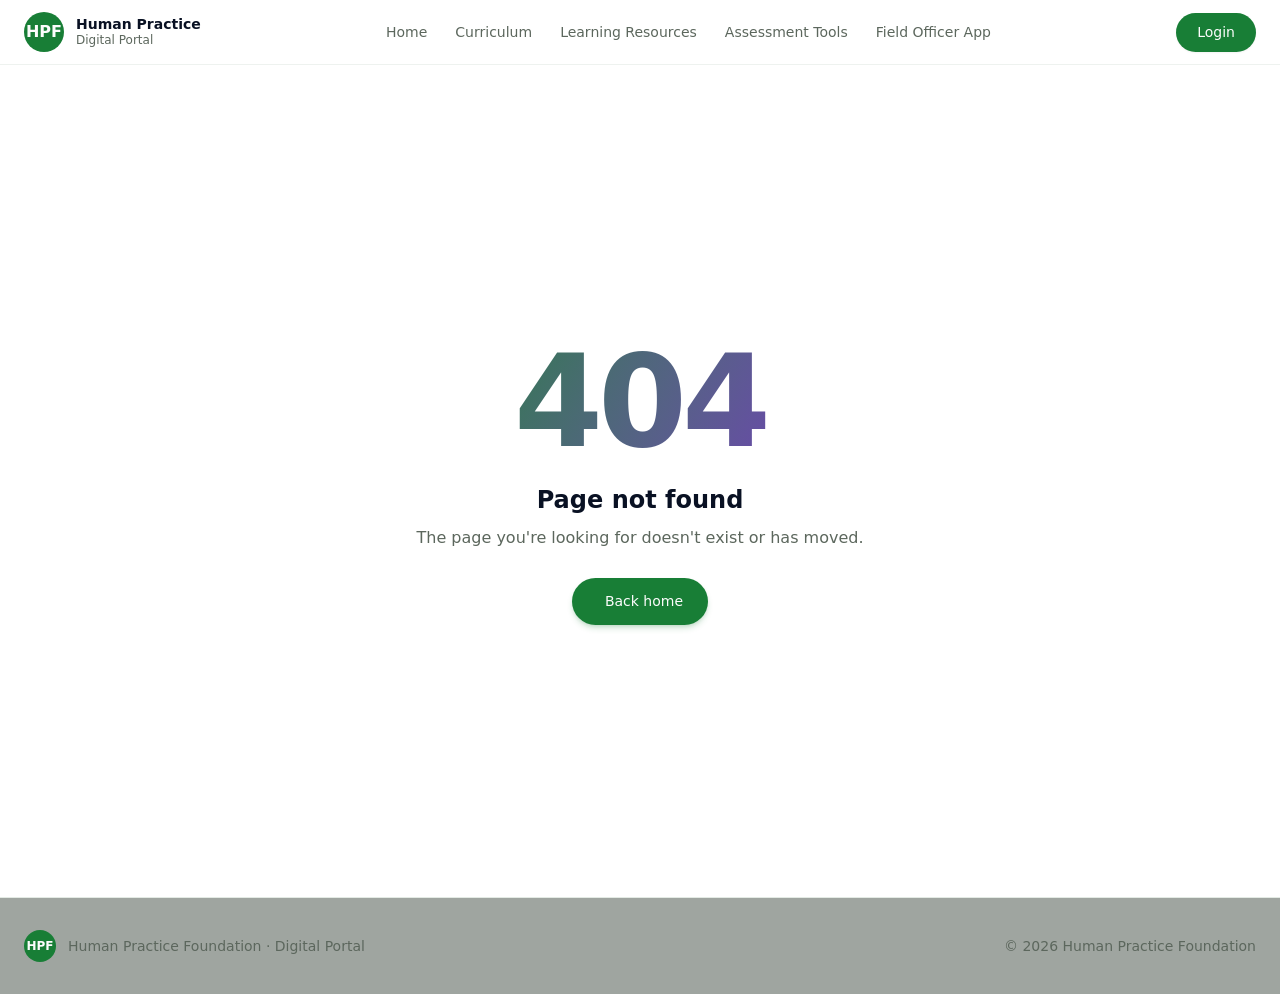
==== index.html @ f4e627dc "Rebuild HPF Digital Portal to exactly match the original Lovable app Align the zero-dependency vanil" ====
<!DOCTYPE html>
<html lang="en">
  <head>
    <meta charset="UTF-8" />
    <meta name="viewport" content="width=device-width, initial-scale=1.0" />
    <meta
      name="description"
      content="Empowering teachers, learners, and schools through digital learning, assessments, and practical education resources."
    />
    <meta name="author" content="Human Practice Foundation" />
    <title>Human Practice Foundation — Digital Portal</title>
    <link rel="stylesheet" href="/styles.css" />
    <link rel="icon" href="/favicon.ico" type="image/x-icon" />
  </head>
  <body>
    <div id="app"></div>
    <script type="module" src="/app.js"></script>
  </body>
</html>
---- styles.css ----
/* ============================================================
   Human Practice Foundation — Digital Portal
   Design system (tokens extracted from the original build)
   ============================================================ */

:root {
  --background: oklch(100% 0 0);
  --foreground: oklch(18% 0.04 265);
  --primary: oklch(52% 0.14 148);
  --primary-hover: oklch(52% 0.14 148 / 0.9);
  --primary-foreground: oklch(99% 0 0);
  --secondary: oklch(22% 0.03 150);
  --secondary-foreground: oklch(98% 0 0);
  --accent: oklch(96% 0.02 150);
  --accent-foreground: oklch(22% 0.05 150);
  --muted: oklch(97% 0.01 150);
  --muted-foreground: oklch(50% 0.02 150);
  --border: oklch(93% 0.01 150);
  --input: oklch(93% 0.01 150);
  --card: oklch(100% 0 0);
  --card-foreground: oklch(18% 0.04 265);
  --ring: oklch(52% 0.14 148);
  --radius: 1rem;

  --success: oklch(68% 0.17 155);
  --destructive: oklch(62% 0.24 27);

  --shadow-sm: 0 1px 2px oklch(20% 0.04 150 / 0.06);
  --shadow-md: 0 6px 24px oklch(20% 0.04 150 / 0.08);
  --shadow-lg: 0 24px 60px oklch(20% 0.04 150 / 0.12);

  --font-sans: ui-sans-serif, system-ui, sans-serif, "Apple Color Emoji",
    "Segoe UI Emoji", "Segoe UI Symbol", "Noto Color Emoji";
}

/* ------------------------------------------------------------------ reset */
*,
*::before,
*::after {
  box-sizing: border-box;
  margin: 0;
  padding: 0;
}

html {
  scroll-behavior: smooth;
  -webkit-text-size-adjust: 100%;
}

body {
  font-family: var(--font-sans);
  background: var(--background);
  color: var(--foreground);
  line-height: 1.5;
  -webkit-font-smoothing: antialiased;
  text-rendering: optimizeLegibility;
  min-height: 100vh;
}

a {
  color: inherit;
  text-decoration: none;
}

button {
  font-family: inherit;
  cursor: pointer;
}

img {
  max-width: 100%;
  display: block;
}

::selection {
  background: oklch(55% 0.22 264 / 0.2);
}

/* ------------------------------------------------------------------ layout */
.container {
  width: 100%;
  max-width: 1280px;
  margin-inline: auto;
  padding-inline: 1.5rem;
}

.section {
  padding-block: 5rem;
}

/* plain uppercase kicker (About HPF, Our impact so far, Get in touch, inner pages) */
.eyebrow {
  display: inline-block;
  font-size: 0.75rem;
  font-weight: 600;
  letter-spacing: 0.1em;
  text-transform: uppercase;
  color: var(--primary);
}

/* pill kicker used only in the hero (Education Portal) */
.eyebrow-dark {
  display: inline-flex;
  align-items: center;
  gap: 0.5rem;
  font-size: 0.75rem;
  font-weight: 600;
  letter-spacing: 0.05em;
  text-transform: uppercase;
  background: var(--secondary);
  color: var(--secondary-foreground);
  padding: 0.375rem 1rem;
  border-radius: 999px;
}

.section-head {
  margin-bottom: 3rem;
  text-align: center;
}

.section-head h2 {
  font-size: clamp(1.875rem, 3.5vw, 2.25rem);
  line-height: 1.2;
  letter-spacing: -0.01em;
  font-weight: 700;
}

.section-head .eyebrow + h2 {
  margin-top: 0.75rem;
}

.section-head p {
  color: var(--muted-foreground);
  margin-top: 0.75rem;
}

/* ------------------------------------------------------------------ buttons */
.btn {
  display: inline-flex;
  align-items: center;
  justify-content: center;
  gap: 0.5rem;
  font-weight: 500;
  font-size: 0.875rem;
  padding: 0.5rem 1.25rem;
  border-radius: 999px;
  border: 1px solid transparent;
  transition: transform 0.15s ease, background 0.15s ease, box-shadow 0.15s ease,
    border-color 0.15s ease, opacity 0.15s ease;
  white-space: nowrap;
}

.btn-primary {
  background: var(--primary);
  color: var(--primary-foreground);
  box-shadow: 0 1px 2px 0 oklch(0% 0 0 / 0.05);
}

.btn-primary:hover {
  opacity: 0.9;
}

.btn-outline {
  background: var(--background);
  color: var(--primary);
  border-color: oklch(52% 0.14 148 / 0.3);
}

.btn-outline:hover {
  background: var(--secondary);
}

.btn-ghost {
  background: transparent;
  color: var(--muted-foreground);
  padding: 0.5rem 0.75rem;
}

.btn-ghost:hover {
  color: var(--foreground);
  background: var(--muted);
}

.btn-block {
  width: 100%;
}

.btn-lg {
  padding: 0.75rem 1.5rem;
  font-size: 0.875rem;
}

.btn-lg.btn-primary {
  box-shadow: 0 4px 6px -1px oklch(52% 0.14 148 / 0.2),
    0 2px 4px -2px oklch(52% 0.14 148 / 0.2);
}

.btn-lg.btn-primary:hover {
  opacity: 1;
  transform: translateY(-2px);
}

/* form buttons (auth, field reports, dashboards) follow the shadcn button */
form .btn,
.panel .btn {
  border-radius: 0.5rem;
  padding: 0.5rem 1rem;
}

/* ------------------------------------------------------------------ header */
.site-header {
  position: sticky;
  top: 0;
  z-index: 40;
  background: oklch(100% 0 0 / 0.85);
  backdrop-filter: blur(8px);
  border-bottom: 1px solid oklch(93% 0.01 150 / 0.6);
}

.site-header .container {
  display: flex;
  align-items: center;
  justify-content: space-between;
  height: 64px;
}

.brand {
  display: flex;
  align-items: center;
  gap: 0.75rem;
}

.brand-mark {
  display: grid;
  place-items: center;
  width: 40px;
  height: 40px;
  border-radius: 20px;
  background: var(--primary);
  color: var(--primary-foreground);
  font-weight: 700;
}

.brand-text {
  display: flex;
  flex-direction: column;
  line-height: 1.25;
}

.brand-text strong {
  font-size: 0.875rem;
  font-weight: 600;
}

.brand-text span {
  font-size: 0.75rem;
  color: var(--muted-foreground);
}

.main-nav {
  display: flex;
  align-items: center;
  gap: 1.75rem;
}

.main-nav a {
  font-size: 0.875rem;
  color: var(--muted-foreground);
  transition: color 0.15s ease;
}

.main-nav a:hover {
  color: var(--foreground);
}

.main-nav a.active {
  color: var(--foreground);
  font-weight: 500;
}

.header-actions {
  display: flex;
  align-items: center;
  gap: 0.6rem;
}

.nav-toggle {
  display: none;
  background: transparent;
  border: 1px solid var(--border);
  border-radius: 0.6rem;
  width: 42px;
  height: 42px;
  align-items: center;
  justify-content: center;
}

.user-chip {
  display: inline-flex;
  align-items: center;
  gap: 0.5rem;
  padding: 0.4rem 0.4rem 0.4rem 0.75rem;
  border: 1px solid var(--border);
  border-radius: 999px;
  font-size: 0.85rem;
  font-weight: 500;
}

.user-chip .avatar {
  width: 30px;
  height: 30px;
  border-radius: 999px;
  display: grid;
  place-items: center;
  background: var(--primary);
  color: var(--primary-foreground);
  font-size: 0.8rem;
  font-weight: 700;
}

/* ------------------------------------------------------------------ hero */
.hero {
  position: relative;
  overflow: hidden;
}

.hero-grid {
  display: grid;
  grid-template-columns: 1fr 1fr;
  gap: 3.5rem;
  align-items: center;
  padding-block: 6rem;
}

.eyebrow-dark .dot {
  width: 6px;
  height: 6px;
  border-radius: 999px;
  background: var(--primary);
}

.hero-quote-sm {
  margin-top: 1.5rem;
  color: var(--primary);
  font-style: italic;
}

.hero-quote-sm em {
  font-style: italic;
}

.hero-quote-sm strong {
  font-weight: 600;
  font-style: normal;
  color: var(--foreground);
}

.hero-title {
  font-size: clamp(3rem, 5vw, 3.75rem);
  line-height: 1.05;
  letter-spacing: -0.025em;
  font-weight: 700;
  margin-top: 1rem;
}

.hero-title .accent {
  color: var(--primary);
}

.hero p.lede {
  color: var(--muted-foreground);
  font-size: 1.125rem;
  max-width: 32rem;
  margin-top: 1.5rem;
}

.hero-actions {
  display: flex;
  flex-wrap: wrap;
  gap: 0.75rem;
  margin-top: 2rem;
}

.hero-media {
  position: relative;
}

.hero-media .hero-frame {
  overflow: hidden;
  border-radius: 28px;
  box-shadow: 0 20px 25px -5px oklch(52% 0.14 148 / 0.1),
    0 8px 10px -6px oklch(52% 0.14 148 / 0.1);
}

.hero-media img {
  width: 100%;
  height: 100%;
  object-fit: cover;
}

.hero-float {
  position: absolute;
  bottom: -1.5rem;
  left: -1.5rem;
  display: flex;
  align-items: center;
  gap: 0.75rem;
  border-radius: 24px;
  background: var(--card);
  padding: 1rem 1.25rem;
  box-shadow: 0 0 0 1px var(--border),
    0 10px 15px -3px oklch(0% 0 0 / 0.1), 0 4px 6px -4px oklch(0% 0 0 / 0.1);
}

.hero-float .hf-icon {
  display: grid;
  place-items: center;
  width: 40px;
  height: 40px;
  border-radius: 20px;
  background: var(--secondary);
  color: var(--primary);
}

.hero-float .hf-icon svg {
  width: 20px;
  height: 20px;
}

.hero-float .hf-label {
  font-size: 0.75rem;
  line-height: 1rem;
  color: var(--muted-foreground);
}

.hero-float .hf-value {
  font-size: 0.875rem;
  line-height: 1.25rem;
  font-weight: 600;
}

.hero-stats {
  display: grid;
  grid-template-columns: repeat(3, 1fr);
  gap: 1.5rem;
  margin-top: 2.5rem;
  max-width: 28rem;
  border-top: 1px solid var(--border);
  padding-top: 1.5rem;
}

.hero-stat .label {
  font-size: 0.75rem;
  line-height: 1rem;
  color: var(--muted-foreground);
}

.hero-stat .num {
  font-size: 1.5rem;
  line-height: 2rem;
  font-weight: 700;
  margin-top: 0.25rem;
  color: var(--foreground);
}

/* ------------------------------------------------------------------ cards grid */
.card-grid {
  display: grid;
  grid-template-columns: repeat(4, 1fr);
  gap: 1.5rem;
}

.card-grid.cols-3 {
  grid-template-columns: repeat(3, 1fr);
}

.card-grid.cols-4 {
  gap: 1.25rem;
}

.portal-card {
  position: relative;
  display: flex;
  flex-direction: column;
  background: var(--card);
  color: var(--card-foreground);
  box-shadow: 0 0 0 1px var(--border);
  border-radius: 24px;
  padding: 1.5rem;
  transition: all 0.18s ease;
}

.portal-card:hover {
  transform: translateY(-4px);
  box-shadow: 0 0 0 1px oklch(52% 0.14 148 / 0.4);
}

.card-icon {
  width: 44px;
  height: 44px;
  border-radius: 20px;
  display: grid;
  place-items: center;
  background: var(--secondary);
  color: var(--primary);
}

.card-icon svg {
  width: 20px;
  height: 20px;
}

.portal-card h3 {
  font-size: 1.125rem;
  line-height: 1.75rem;
  font-weight: 600;
  margin-top: 1.25rem;
}

.portal-card p {
  color: var(--muted-foreground);
  font-size: 0.875rem;
  line-height: 1.25rem;
  margin-top: 0.5rem;
  flex: 1;
}

.card-link {
  display: inline-flex;
  align-items: center;
  gap: 0.25rem;
  margin-top: 1.5rem;
  font-weight: 500;
  font-size: 0.875rem;
  line-height: 1.25rem;
}

.card-link svg {
  width: 16px;
  height: 16px;
  transition: transform 0.15s ease;
}

.portal-card:hover .card-link svg {
  transform: translateX(2px);
}

/* resource-grid cards (inner pages): primary-coloured CTA, tighter spacing */
.portal-card .card-link.plain {
  color: var(--primary);
  margin-top: 1.25rem;
  cursor: default;
}

/* filled variant — Field Officer Application card */
.portal-card.primary {
  background: var(--primary);
  color: var(--primary-foreground);
  box-shadow: 0 0 0 1px var(--primary),
    0 10px 15px -3px oklch(52% 0.14 148 / 0.2),
    0 4px 6px -4px oklch(52% 0.14 148 / 0.2);
}

.portal-card.primary:hover {
  box-shadow: 0 0 0 1px var(--primary),
    0 10px 15px -3px oklch(52% 0.14 148 / 0.2),
    0 4px 6px -4px oklch(52% 0.14 148 / 0.2);
}

.portal-card.primary .card-icon {
  background: oklch(99% 0 0 / 0.15);
  color: var(--primary-foreground);
}

.portal-card.primary p {
  color: oklch(99% 0 0 / 0.85);
}

/* ------------------------------------------------------------------ about */
.about-grid {
  display: grid;
  grid-template-columns: 1fr 1.4fr;
  gap: 2.5rem;
  align-items: center;
}

.about-copy h2 {
  font-size: clamp(1.875rem, 3.5vw, 2.25rem);
  letter-spacing: -0.01em;
  line-height: 1.2;
  margin-top: 1rem;
  font-weight: 700;
}

.about-grid > p {
  color: var(--muted-foreground);
  font-size: 1.125rem;
}

/* ------------------------------------------------------------------ impact (home) */
.impact-grid {
  display: grid;
  grid-template-columns: repeat(4, 1fr);
  gap: 1.5rem;
}

.impact-card {
  background: var(--card);
  border-radius: 24px;
  box-shadow: 0 0 0 1px var(--border);
  padding: 1.5rem;
  transition: all 0.18s ease;
}

.impact-card:hover {
  transform: translateY(-4px);
  box-shadow: 0 0 0 1px oklch(52% 0.14 148 / 0.4),
    0 10px 15px -3px oklch(0% 0 0 / 0.1), 0 4px 6px -4px oklch(0% 0 0 / 0.1);
}

.impact-card .ic-icon {
  display: grid;
  place-items: center;
  width: 48px;
  height: 48px;
  border-radius: 20px;
  background: var(--secondary);
  color: var(--primary);
  transition: transform 0.18s ease;
}

.impact-card:hover .ic-icon {
  transform: scale(1.1);
}

.impact-card .ic-icon svg {
  width: 24px;
  height: 24px;
}

.impact-card .num {
  font-size: 2.25rem;
  line-height: 2.5rem;
  font-weight: 700;
  font-variant-numeric: tabular-nums;
  margin-top: 1.25rem;
  color: var(--foreground);
}

.impact-card .num .suffix {
  color: var(--primary);
}

.impact-card .label {
  color: var(--muted-foreground);
  font-size: 0.875rem;
  line-height: 1.25rem;
  margin-top: 0.25rem;
}

/* ------------------------------------------------------------------ impact band (assessment page) */
.impact-band {
  position: relative;
  overflow: hidden;
  background: var(--primary);
  color: var(--primary-foreground);
}

.impact-band .container {
  padding-block: 5rem;
}

.impact-band h2 {
  font-size: clamp(1.875rem, 3.5vw, 2.25rem);
  font-weight: 700;
}

.impact-band .band-sub {
  margin-top: 0.75rem;
  color: oklch(99% 0 0 / 0.8);
}

.band-grid {
  display: grid;
  grid-template-columns: repeat(4, 1fr);
  gap: 2rem;
  margin-top: 3rem;
}

.band-stat {
  border-top: 1px solid oklch(99% 0 0 / 0.2);
  padding-top: 1.5rem;
}

.band-stat .num {
  font-size: clamp(2.25rem, 4vw, 3rem);
  font-weight: 700;
}

.band-stat .label {
  margin-top: 0.5rem;
  font-size: 0.875rem;
  color: oklch(99% 0 0 / 0.8);
}

/* ------------------------------------------------------------------ contact */
.contact {
  background: oklch(22% 0.03 150 / 0.3);
  border-top: 1px solid var(--border);
}

.contact .container {
  padding-block: 4rem;
}

.contact-grid {
  display: grid;
  grid-template-columns: 1fr 1fr;
  gap: 2.5rem;
}

.contact h2 {
  font-size: clamp(1.6rem, 3.5vw, 1.875rem);
  letter-spacing: -0.01em;
  margin-top: 0.75rem;
  font-weight: 700;
}

.contact p {
  color: var(--muted-foreground);
  margin-top: 0.75rem;
  max-width: 28rem;
}

.contact-list {
  display: flex;
  flex-direction: column;
  justify-content: center;
  gap: 1rem;
}

.contact-item {
  display: inline-flex;
  align-items: center;
  gap: 0.75rem;
  font-size: 1rem;
  font-weight: 500;
  color: var(--foreground);
  transition: color 0.15s ease;
}

.contact-item:hover {
  color: var(--primary);
}

.contact-item .ci-icon {
  width: 40px;
  height: 40px;
  border-radius: 20px;
  display: grid;
  place-items: center;
  background: var(--card);
  box-shadow: 0 0 0 1px var(--border);
  flex: none;
}

.contact-item:hover .ci-icon {
  box-shadow: 0 0 0 1px oklch(52% 0.14 148 / 0.4);
}

.contact-item .ci-icon svg {
  width: 20px;
  height: 20px;
  color: var(--primary);
}

.contact-socials {
  display: flex;
  align-items: center;
  gap: 0.75rem;
  margin-top: 0.5rem;
}

.contact-socials a {
  display: grid;
  place-items: center;
  width: 44px;
  height: 44px;
  border-radius: 20px;
  background: var(--card);
  color: var(--primary);
  box-shadow: 0 0 0 1px var(--border);
  transition: all 0.15s ease;
}

.contact-socials a:hover {
  transform: translateY(-2px);
  background: var(--primary);
  color: var(--primary-foreground);
  box-shadow: 0 0 0 1px oklch(52% 0.14 148 / 0.5);
}

.contact-socials svg {
  width: 20px;
  height: 20px;
}

/* ------------------------------------------------------------------ footer */
.site-footer {
  background: oklch(22% 0.03 150 / 0.4);
  border-top: 1px solid var(--border);
}

.site-footer .container {
  display: flex;
  align-items: center;
  justify-content: space-between;
  flex-wrap: wrap;
  gap: 1rem;
  padding-block: 2rem;
  font-size: 0.875rem;
  color: var(--muted-foreground);
}

.footer-brand {
  display: flex;
  align-items: center;
  gap: 0.75rem;
}

.footer-mark {
  display: grid;
  place-items: center;
  width: 32px;
  height: 32px;
  border-radius: 16px;
  background: var(--primary);
  color: var(--primary-foreground);
  font-size: 0.75rem;
  font-weight: 700;
}

.footer-meta {
  font-size: 0.875rem;
  color: var(--muted-foreground);
}

/* ------------------------------------------------------------------ inner pages */
.inner-page {
  padding-block: 6rem;
}

.inner-page h1 {
  font-size: clamp(2.25rem, 4.2vw, 3rem);
  letter-spacing: -0.02em;
  line-height: 1.1;
  margin-top: 1rem;
  font-weight: 700;
}

.inner-page > p {
  color: var(--muted-foreground);
  font-size: 1.125rem;
  max-width: 42rem;
  margin-top: 1rem;
}

.inner-grid {
  margin-top: 3rem;
}

.band-head {
  max-width: 42rem;
}

.band-back {
  padding-block: 3.5rem;
}

.band-back .back-link {
  margin-top: 0;
}

.back-link {
  display: inline-block;
  font-weight: 500;
  font-size: 0.875rem;
  color: var(--primary);
  margin-top: 3.5rem;
}

.back-link:hover {
  text-decoration: underline;
}

/* ------------------------------------------------------------------ auth */
.auth-header {
  border-bottom: 1px solid oklch(93% 0.01 150 / 0.6);
}

.auth-header .container {
  display: flex;
  align-items: center;
  justify-content: space-between;
  height: 64px;
}

.auth-header .brand-text-solo {
  font-size: 0.875rem;
  font-weight: 600;
}

.auth-main {
  width: 100%;
  max-width: 28rem;
  margin-inline: auto;
  padding: 3.5rem 1.5rem;
  display: flex;
  flex-direction: column;
}

.auth-main h1 {
  font-size: 1.5rem;
  font-weight: 700;
}

.auth-main > p {
  color: var(--muted-foreground);
  margin-top: 0.5rem;
  font-size: 0.875rem;
}

.tabs {
  display: grid;
  grid-template-columns: 1fr 1fr;
  align-items: center;
  height: 2.25rem;
  background: var(--muted);
  color: var(--muted-foreground);
  border-radius: 16px;
  padding: 0.25rem;
  margin-top: 2rem;
  margin-bottom: 1.5rem;
}

.tab {
  display: inline-flex;
  align-items: center;
  justify-content: center;
  white-space: nowrap;
  border: none;
  background: transparent;
  padding: 0.25rem 0.75rem;
  border-radius: 12px;
  font-weight: 500;
  font-size: 0.875rem;
  color: var(--muted-foreground);
  transition: all 0.15s ease;
}

.tab.active {
  background: var(--background);
  color: var(--foreground);
  box-shadow: 0 1px 3px 0 oklch(0% 0 0 / 0.1), 0 1px 2px -1px oklch(0% 0 0 / 0.1);
}

/* ------------------------------------------------------------------ forms */
.field {
  margin-bottom: 1rem;
}

.field label {
  display: block;
  font-size: 0.875rem;
  font-weight: 500;
  line-height: 1;
  margin-bottom: 0;
}

.field .hint {
  font-size: 0.75rem;
  color: var(--muted-foreground);
  margin-top: 0.25rem;
}

.input,
.select,
textarea.input {
  width: 100%;
  font-family: inherit;
  font-size: 0.875rem;
  color: var(--foreground);
  background: transparent;
  border: 1px solid var(--input);
  border-radius: 0.375rem;
  height: 2.25rem;
  padding: 0.25rem 0.75rem;
  box-shadow: 0 1px 2px 0 oklch(0% 0 0 / 0.05);
  transition: border-color 0.15s ease, box-shadow 0.15s ease;
}

textarea.input {
  height: auto;
  min-height: 96px;
  resize: vertical;
  padding-block: 0.5rem;
}

.input:focus,
.select:focus,
textarea.input:focus {
  outline: none;
  box-shadow: 0 0 0 1px var(--ring);
}

.select {
  appearance: none;
  background-image: url("data:image/svg+xml,%3Csvg xmlns='http://www.w3.org/2000/svg' width='16' height='16' viewBox='0 0 24 24' fill='none' stroke='%236b7280' stroke-width='2'%3E%3Cpath d='m6 9 6 6 6-6'/%3E%3C/svg%3E");
  background-repeat: no-repeat;
  background-position: right 0.85rem center;
  padding-right: 2.25rem;
}

.form-row {
  display: grid;
  grid-template-columns: 1fr 1fr;
  gap: 1rem;
}

.auth-foot {
  margin-top: 1rem;
}

.link-btn {
  display: block;
  width: 100%;
  text-align: center;
  background: none;
  border: none;
  color: var(--primary);
  font-weight: 400;
  font-size: 0.875rem;
  padding: 0;
  text-underline-offset: 4px;
}

.link-btn:hover {
  text-decoration: underline;
}

/* ------------------------------------------------------------------ dashboard / field officer */
.dash {
  padding-block: clamp(2rem, 5vw, 3.5rem);
}

.dash-head {
  display: flex;
  align-items: flex-start;
  justify-content: space-between;
  gap: 1.5rem;
  flex-wrap: wrap;
  margin-bottom: 2rem;
}

.dash-head h1 {
  font-size: clamp(1.6rem, 4vw, 2.2rem);
  letter-spacing: -0.02em;
  font-weight: 700;
}

.dash-head p {
  color: var(--muted-foreground);
  margin-top: 0.4rem;
}

.stat-row {
  display: grid;
  grid-template-columns: repeat(4, 1fr);
  gap: 1rem;
  margin-bottom: 2rem;
}

.stat-tile {
  border: 1px solid var(--border);
  border-radius: var(--radius);
  padding: 1.25rem 1.4rem;
  background: var(--card);
}

.stat-tile .st-label {
  font-size: 0.82rem;
  color: var(--muted-foreground);
  display: flex;
  align-items: center;
  gap: 0.4rem;
}

.stat-tile .st-num {
  font-size: 1.8rem;
  font-weight: 800;
  letter-spacing: -0.02em;
  margin-top: 0.35rem;
}

.dash-grid {
  display: grid;
  grid-template-columns: 1.15fr 0.85fr;
  gap: 1.5rem;
  align-items: start;
}

.panel {
  border: 1px solid var(--border);
  border-radius: var(--radius);
  background: var(--card);
  padding: 1.6rem;
}

.panel h2 {
  font-size: 1.15rem;
  font-weight: 700;
}

.panel .panel-sub {
  color: var(--muted-foreground);
  font-size: 0.92rem;
  margin-top: 0.25rem;
  margin-bottom: 1.4rem;
}

/* submissions list */
.submission {
  display: flex;
  align-items: flex-start;
  gap: 0.9rem;
  padding: 0.95rem 0;
  border-bottom: 1px solid var(--border);
}

.submission:last-child {
  border-bottom: none;
}

.submission .s-icon {
  width: 38px;
  height: 38px;
  border-radius: 0.6rem;
  background: var(--accent);
  color: var(--primary);
  display: grid;
  place-items: center;
  flex: none;
}

.submission .s-icon svg {
  width: 18px;
  height: 18px;
}

.submission .s-title {
  font-weight: 600;
  font-size: 0.95rem;
}

.submission .s-meta {
  font-size: 0.82rem;
  color: var(--muted-foreground);
  margin-top: 0.15rem;
}

.pill {
  font-size: 0.72rem;
  font-weight: 600;
  padding: 0.2rem 0.6rem;
  border-radius: 999px;
  text-transform: uppercase;
  letter-spacing: 0.04em;
  margin-left: auto;
  flex: none;
}

.pill.synced {
  background: oklch(60% 0.15 155 / 0.14);
  color: oklch(45% 0.15 155);
}

.pill.pending {
  background: oklch(70% 0.16 75 / 0.16);
  color: oklch(50% 0.13 75);
}

.empty-state {
  text-align: center;
  color: var(--muted-foreground);
  padding: 2rem 1rem;
  font-size: 0.95rem;
}

/* ------------------------------------------------------------------ toast */
.toast-region {
  position: fixed;
  top: 1.25rem;
  right: 1.25rem;
  z-index: 100;
  display: flex;
  flex-direction: column;
  gap: 0.6rem;
  max-width: 360px;
}

.toast {
  background: var(--card);
  border: 1px solid var(--border);
  border-left: 4px solid var(--primary);
  border-radius: 0.7rem;
  box-shadow: var(--shadow-lg);
  padding: 0.9rem 1.1rem;
  animation: toast-in 0.25s ease;
}

.toast.success {
  border-left-color: var(--success);
}

.toast.error {
  border-left-color: var(--destructive);
}

.toast .t-title {
  font-weight: 700;
  font-size: 0.92rem;
}

.toast .t-desc {
  font-size: 0.85rem;
  color: var(--muted-foreground);
  margin-top: 0.15rem;
}

@keyframes toast-in {
  from {
    opacity: 0;
    transform: translateX(20px);
  }
  to {
    opacity: 1;
    transform: translateX(0);
  }
}

/* ------------------------------------------------------------------ misc / notfound */
.notfound {
  min-height: calc(100vh - 68px);
  display: grid;
  place-items: center;
  text-align: center;
  padding: 3rem 1.5rem;
}

.notfound .code {
  font-size: clamp(4rem, 14vw, 8rem);
  font-weight: 800;
  letter-spacing: -0.04em;
  background: linear-gradient(120deg, var(--primary), oklch(48% 0.2 300));
  -webkit-background-clip: text;
  background-clip: text;
  color: transparent;
  line-height: 1;
}

.notfound h1 {
  font-size: 1.5rem;
  margin-top: 1rem;
  font-weight: 700;
}

.notfound p {
  color: var(--muted-foreground);
  margin-top: 0.5rem;
  margin-bottom: 1.75rem;
}

.fade-in {
  animation: fade-in 0.35s ease;
}

@keyframes fade-in {
  from {
    opacity: 0;
    transform: translateY(8px);
  }
  to {
    opacity: 1;
    transform: translateY(0);
  }
}

.notice {
  display: flex;
  gap: 0.75rem;
  align-items: flex-start;
  background: var(--accent);
  border: 1px solid oklch(88% 0.04 264);
  border-radius: 0.8rem;
  padding: 0.9rem 1.1rem;
  font-size: 0.9rem;
  color: var(--accent-foreground);
  margin-bottom: 1.5rem;
}

.notice svg {
  width: 18px;
  height: 18px;
  flex: none;
  margin-top: 2px;
  color: var(--primary);
}

/* ------------------------------------------------------------------ responsive */
@media (max-width: 1024px) {
  .hero-grid {
    grid-template-columns: 1fr;
    padding-block: 4rem;
    gap: 3.5rem;
  }
  .card-grid,
  .card-grid.cols-3 {
    grid-template-columns: repeat(2, 1fr);
  }
  .band-grid {
    grid-template-columns: repeat(2, 1fr);
  }
}

@media (max-width: 900px) {
  .about-grid,
  .contact-grid,
  .dash-grid {
    grid-template-columns: 1fr;
  }
  .impact-grid,
  .stat-row {
    grid-template-columns: repeat(2, 1fr);
  }
}

@media (max-width: 1024px) {
  .main-nav {
    display: none;
  }
}

@media (max-width: 760px) {
  .form-row {
    grid-template-columns: 1fr;
  }
  .header-actions .btn-outline {
    display: none;
  }
}

@media (max-width: 640px) {
  .card-grid,
  .card-grid.cols-3 {
    grid-template-columns: 1fr;
  }
}

@media (max-width: 520px) {
  .impact-grid,
  .stat-row,
  .band-grid {
    grid-template-columns: 1fr;
  }
}

/* ============================================================
   My Dashboard — role switcher, charts, tasks, tables
   ============================================================ */

.card-badge.floating {
  position: absolute;
  top: 1.1rem;
  right: 1.1rem;
  margin: 0;
  background: var(--secondary);
  color: oklch(92% 0.03 264);
}

/* role switcher */
.role-switch {
  display: flex;
  flex-wrap: wrap;
  gap: 0.4rem;
  background: var(--muted);
  border: 1px solid var(--border);
  border-radius: 0.9rem;
  padding: 0.35rem;
  margin-bottom: 1.75rem;
}

.role-tab {
  flex: 1 1 auto;
  border: none;
  background: transparent;
  padding: 0.6rem 0.9rem;
  border-radius: 0.6rem;
  font-weight: 600;
  font-size: 0.9rem;
  color: var(--muted-foreground);
  transition: all 0.15s ease;
  white-space: nowrap;
}

.role-tab:hover {
  color: var(--foreground);
}

.role-tab.active {
  background: var(--card);
  color: var(--primary);
  box-shadow: var(--shadow-sm);
}

/* role capability banner */
.role-banner {
  display: flex;
  gap: 1.1rem;
  align-items: flex-start;
  background: linear-gradient(120deg, var(--accent), var(--muted));
  border: 1px solid var(--border);
  border-radius: var(--radius);
  padding: 1.4rem 1.5rem;
  margin-bottom: 1.5rem;
}

.rb-icon {
  width: 48px;
  height: 48px;
  border-radius: 0.8rem;
  background: var(--primary);
  color: var(--primary-foreground);
  display: grid;
  place-items: center;
  flex: none;
  box-shadow: var(--shadow-sm);
}

.rb-icon svg {
  width: 24px;
  height: 24px;
}

.rb-tagline {
  font-weight: 700;
  font-size: 1.05rem;
  letter-spacing: -0.01em;
}

.rb-copy p {
  color: var(--muted-foreground);
  font-size: 0.95rem;
  margin-top: 0.2rem;
}

.rb-chips {
  display: flex;
  flex-wrap: wrap;
  gap: 0.5rem;
  margin-top: 0.9rem;
}

.rb-chip {
  display: inline-flex;
  align-items: center;
  gap: 0.35rem;
  font-size: 0.82rem;
  font-weight: 600;
  color: var(--accent-foreground);
  background: var(--card);
  border: 1px solid var(--border);
  padding: 0.35rem 0.7rem;
  border-radius: 999px;
}

.rb-chip svg {
  width: 13px;
  height: 13px;
  color: var(--success);
}

/* small button + course rows */
.btn-xs {
  padding: 0.4rem 0.75rem;
  font-size: 0.82rem;
  border-radius: 0.55rem;
  gap: 0.35rem;
}

.btn-xs svg {
  width: 14px;
  height: 14px;
}

.course-row {
  padding: 0.9rem 0;
  border-bottom: 1px solid var(--border);
}

.course-row:last-child {
  border-bottom: none;
}

.course-row .hbar-track {
  margin-bottom: 0.7rem;
}

.course-row .btn-xs {
  margin-top: 0.1rem;
}

/* ---------------------------------------------------------- Kolibri: sub-tabs */
.ksubtabs {
  display: flex;
  gap: 0.25rem;
  border-bottom: 1px solid var(--border);
  margin-bottom: 1.5rem;
  overflow-x: auto;
}

.ksubtab {
  border: none;
  background: transparent;
  padding: 0.75rem 1.1rem;
  font-weight: 600;
  font-size: 0.92rem;
  color: var(--muted-foreground);
  border-bottom: 2px solid transparent;
  margin-bottom: -1px;
  white-space: nowrap;
  transition: color 0.15s ease, border-color 0.15s ease;
}

.ksubtab:hover {
  color: var(--foreground);
}

.ksubtab.active {
  color: var(--primary);
  border-bottom-color: var(--primary);
}

/* Kolibri: content cards */
.kcard-grid {
  display: grid;
  grid-template-columns: repeat(auto-fill, minmax(210px, 1fr));
  gap: 1rem;
}

.kcard {
  display: flex;
  flex-direction: column;
  text-align: left;
  background: var(--card);
  border: 1px solid var(--border);
  border-radius: var(--radius);
  overflow: hidden;
  padding: 0;
  transition: transform 0.15s ease, box-shadow 0.15s ease, border-color 0.15s ease;
}

.kcard:hover {
  transform: translateY(-3px);
  box-shadow: var(--shadow-md);
  border-color: oklch(80% 0.08 264);
}

.kthumb {
  position: relative;
  height: 108px;
  display: grid;
  place-items: center;
  color: #fff;
}

.kthumb svg {
  width: 40px;
  height: 40px;
  opacity: 0.95;
}

.kkind {
  position: absolute;
  top: 0.55rem;
  left: 0.55rem;
  font-size: 0.68rem;
  font-weight: 700;
  text-transform: uppercase;
  letter-spacing: 0.05em;
  background: oklch(0% 0 0 / 0.28);
  color: #fff;
  padding: 0.15rem 0.5rem;
  border-radius: 999px;
}

.kdone {
  position: absolute;
  top: 0.5rem;
  right: 0.5rem;
  width: 24px;
  height: 24px;
  border-radius: 999px;
  background: var(--success);
  color: #fff;
  display: grid;
  place-items: center;
}

.kdone svg {
  width: 14px;
  height: 14px;
  opacity: 1;
}

.kcard-body {
  padding: 0.85rem 0.9rem 1rem;
  display: flex;
  flex-direction: column;
  gap: 0.35rem;
  flex: 1;
}

.kcard-title {
  font-weight: 600;
  font-size: 0.92rem;
  line-height: 1.3;
}

.kcard-meta {
  font-size: 0.78rem;
  color: var(--muted-foreground);
}

.kprogress {
  height: 6px;
  background: var(--muted);
  border-radius: 999px;
  overflow: hidden;
  margin-top: auto;
}

.kprogress-fill {
  height: 100%;
  background: var(--primary);
  border-radius: 999px;
  transition: width 0.5s cubic-bezier(0.22, 1, 0.36, 1);
}

/* Kolibri: class cards */
.kclass-list {
  display: grid;
  grid-template-columns: repeat(auto-fill, minmax(260px, 1fr));
  gap: 1rem;
}

.kclass {
  display: flex;
  align-items: center;
  gap: 0.85rem;
  text-align: left;
  background: var(--card);
  border: 1px solid var(--border);
  border-radius: var(--radius);
  padding: 1rem 1.1rem;
  transition: border-color 0.15s ease, box-shadow 0.15s ease;
}

.kclass:hover {
  border-color: var(--primary);
  box-shadow: var(--shadow-sm);
}

.kclass-badge {
  width: 44px;
  height: 44px;
  border-radius: 0.7rem;
  display: grid;
  place-items: center;
  color: #fff;
  flex: none;
}

.kclass-badge svg {
  width: 22px;
  height: 22px;
}

.kclass-body {
  flex: 1;
  display: flex;
  flex-direction: column;
}

.kclass-name {
  font-weight: 700;
  font-size: 0.95rem;
}

.kclass-meta {
  font-size: 0.8rem;
  color: var(--muted-foreground);
}

.kclass > svg {
  width: 18px;
  height: 18px;
  color: var(--muted-foreground);
  flex: none;
}

/* Kolibri: search + channel chips */
.ksearch {
  position: relative;
  margin-bottom: 1rem;
}

.ksearch-icon {
  position: absolute;
  left: 0.9rem;
  top: 50%;
  transform: translateY(-50%);
  color: var(--muted-foreground);
  pointer-events: none;
}

.ksearch-icon svg {
  width: 18px;
  height: 18px;
}

.ksearch .input {
  padding-left: 2.6rem;
}

.kchips {
  display: flex;
  flex-wrap: wrap;
  gap: 0.5rem;
  margin-bottom: 1.25rem;
}

.kchip {
  border: 1px solid var(--border);
  background: var(--card);
  color: var(--muted-foreground);
  font-size: 0.83rem;
  font-weight: 600;
  padding: 0.4rem 0.85rem;
  border-radius: 999px;
  transition: all 0.15s ease;
}

.kchip:hover {
  border-color: var(--muted-foreground);
  color: var(--foreground);
}

.kchip.active {
  background: var(--primary);
  border-color: var(--primary);
  color: var(--primary-foreground);
}

.pill.danger-pill {
  background: oklch(58% 0.22 27 / 0.14);
  color: oklch(50% 0.2 27);
}

#userRows .ut-row[data-learner],
.ut-row[data-learner] {
  cursor: pointer;
}

.ut-row[data-learner]:hover {
  background: var(--accent);
}

/* ---------------------------------------------------------- Coach: assignments */
.assign-list {
  display: grid;
  gap: 0.4rem;
}

.assign-row {
  display: grid;
  grid-template-columns: auto minmax(0, 1.5fr) minmax(0, 1.1fr) auto auto;
  align-items: center;
  gap: 1rem;
  padding: 0.8rem 0;
  border-bottom: 1px solid var(--border);
}

.assign-row:last-child {
  border-bottom: none;
}

.assign-badge {
  width: 38px;
  height: 38px;
  border-radius: 0.6rem;
  display: grid;
  place-items: center;
  color: #fff;
  flex: none;
}

.assign-badge svg {
  width: 18px;
  height: 18px;
}

.assign-main {
  min-width: 0;
}

.assign-title {
  font-weight: 600;
  font-size: 0.92rem;
  white-space: nowrap;
  overflow: hidden;
  text-overflow: ellipsis;
}

.assign-meta {
  font-size: 0.78rem;
  color: var(--muted-foreground);
}

.assign-prog {
  display: flex;
  align-items: center;
  gap: 0.6rem;
}

.assign-prog .hbar-track {
  flex: 1;
  height: 8px;
}

.assign-pct {
  font-size: 0.8rem;
  font-weight: 700;
  color: var(--muted-foreground);
  min-width: 34px;
  text-align: right;
}

.assign-counts {
  display: flex;
  gap: 0.5rem;
  font-size: 0.8rem;
  font-weight: 600;
}

.assign-counts .sc {
  display: inline-flex;
  align-items: center;
  gap: 0.2rem;
}

.assign-counts .sc svg {
  width: 12px;
  height: 12px;
}

.assign-counts .done {
  color: oklch(52% 0.15 155);
}

.assign-counts .prog {
  color: oklch(55% 0.14 75);
}

.assign-counts .none {
  color: var(--muted-foreground);
}

/* status distribution bar */
.dist-bar {
  display: flex;
  height: 16px;
  border-radius: 999px;
  overflow: hidden;
  background: var(--muted);
}

.dist-seg.done {
  background: var(--success);
}

.dist-seg.prog {
  background: oklch(72% 0.16 75);
}

.dist-seg.none {
  background: oklch(88% 0.01 265);
}

.dist-legend {
  display: flex;
  flex-wrap: wrap;
  gap: 1.25rem;
  margin-top: 1rem;
  font-size: 0.88rem;
  color: var(--muted-foreground);
}

.dist-legend .dot {
  display: inline-block;
  width: 10px;
  height: 10px;
  border-radius: 999px;
  margin-right: 0.35rem;
}

.dist-legend .dot.done { background: var(--success); }
.dist-legend .dot.prog { background: oklch(72% 0.16 75); }
.dist-legend .dot.none { background: oklch(85% 0.01 265); }

/* assign-to learner checklist */
.assign-learners {
  display: grid;
  grid-template-columns: repeat(auto-fill, minmax(160px, 1fr));
  gap: 0.5rem 1rem;
  margin-top: 0.5rem;
}

.lchk {
  display: flex;
  align-items: center;
  gap: 0.5rem;
  font-size: 0.9rem;
  cursor: pointer;
}

.lchk input {
  width: 16px;
  height: 16px;
  accent-color: var(--primary);
}

/* learner detail */
.learner-head {
  display: flex;
  align-items: center;
  gap: 1rem;
}

.status-in_progress {
  background: oklch(72% 0.16 75 / 0.16);
  color: oklch(50% 0.13 75);
}

.status-not_started {
  background: var(--muted);
  color: var(--muted-foreground);
}

.status-completed {
  background: oklch(60% 0.15 155 / 0.14);
  color: oklch(45% 0.15 155);
}

@media (max-width: 720px) {
  .assign-row {
    grid-template-columns: auto 1fr auto;
    row-gap: 0.5rem;
  }
  .assign-prog {
    grid-column: 2 / 4;
  }
  .assign-counts {
    grid-column: 2 / 4;
  }
}

/* vertical bar chart */
.chart {
  display: flex;
  align-items: flex-end;
  gap: 0.75rem;
  height: 180px;
  padding-top: 0.5rem;
}

.chart .bar {
  flex: 1;
  display: flex;
  flex-direction: column;
  align-items: center;
  gap: 0.5rem;
  height: 100%;
}

.bar-track {
  width: 100%;
  max-width: 42px;
  flex: 1;
  display: flex;
  align-items: flex-end;
  background: var(--muted);
  border-radius: 0.5rem;
  overflow: hidden;
}

.bar-fill {
  width: 100%;
  background: linear-gradient(180deg, var(--primary), oklch(48% 0.2 290));
  border-radius: 0.5rem 0.5rem 0 0;
  transition: height 0.8s cubic-bezier(0.22, 1, 0.36, 1);
  min-height: 4px;
}

.bar-label {
  font-size: 0.78rem;
  color: var(--muted-foreground);
  font-weight: 500;
}

/* horizontal bars / legend */
.legend {
  display: grid;
  gap: 1rem;
}

.hbar-top {
  display: flex;
  justify-content: space-between;
  font-size: 0.9rem;
  margin-bottom: 0.4rem;
}

.hbar-top strong {
  font-weight: 700;
}

.hbar-track {
  height: 10px;
  background: var(--muted);
  border-radius: 999px;
  overflow: hidden;
}

.hbar-fill {
  height: 100%;
  border-radius: 999px;
  transition: width 0.9s cubic-bezier(0.22, 1, 0.36, 1);
}

.hbar + .hbar {
  margin-top: 1rem;
}

/* interactive task list */
.tasklist-head {
  display: flex;
  align-items: center;
  justify-content: space-between;
  margin-bottom: 0.75rem;
}

.task-progress {
  font-size: 0.85rem;
  color: var(--muted-foreground);
}

.task {
  display: flex;
  align-items: center;
  gap: 0.75rem;
  width: 100%;
  text-align: left;
  background: transparent;
  border: 1px solid var(--border);
  border-radius: 0.7rem;
  padding: 0.75rem 0.85rem;
  margin-bottom: 0.6rem;
  transition: all 0.15s ease;
}

.task:hover {
  border-color: var(--primary);
  background: var(--accent);
}

.task-check {
  width: 22px;
  height: 22px;
  border-radius: 999px;
  border: 2px solid var(--border);
  display: grid;
  place-items: center;
  color: transparent;
  flex: none;
  transition: all 0.15s ease;
}

.task-check svg {
  width: 13px;
  height: 13px;
}

.task.done .task-check {
  background: var(--success);
  border-color: var(--success);
  color: #fff;
}

.task-title {
  flex: 1;
  font-size: 0.92rem;
  font-weight: 500;
}

.task.done .task-title {
  text-decoration: line-through;
  color: var(--muted-foreground);
}

.task-due {
  font-size: 0.78rem;
  color: var(--muted-foreground);
  flex: none;
}

/* mini tables */
.mini-table {
  display: grid;
  gap: 0.2rem;
}

.mt-row {
  display: flex;
  align-items: center;
  gap: 0.9rem;
  padding: 0.8rem 0;
  border-bottom: 1px solid var(--border);
}

.mt-row:last-child {
  border-bottom: none;
}

.mt-name {
  font-weight: 600;
  font-size: 0.92rem;
  flex: 1;
}

.mt-sub {
  font-weight: 400;
  font-size: 0.8rem;
  color: var(--muted-foreground);
}

.mt-health {
  flex: 1.2;
  max-width: 160px;
}

.mt-health .hbar-track {
  height: 8px;
}

/* ---------------------------------------------------------- user management */
.panel-head-row {
  display: flex;
  align-items: center;
  justify-content: space-between;
  gap: 1rem;
  flex-wrap: wrap;
  margin-bottom: 1.25rem;
}

.panel-head-row .btn {
  padding: 0.6rem 1rem;
  font-size: 0.9rem;
}

.add-user-form {
  border: 1px solid var(--border);
  background: var(--muted);
  border-radius: var(--radius);
  padding: 1.25rem;
  margin-bottom: 1.5rem;
}

.add-user-form .field {
  margin-bottom: 0.85rem;
}

.add-user-actions {
  display: flex;
  gap: 0.6rem;
  margin-top: 0.25rem;
}

.user-table {
  border: 1px solid var(--border);
  border-radius: var(--radius);
  overflow: hidden;
}

.ut-row {
  display: grid;
  grid-template-columns: minmax(0, 1.6fr) minmax(0, 0.9fr) minmax(0, 1fr) auto;
  align-items: center;
  gap: 1rem;
  padding: 0.85rem 1.1rem;
  border-bottom: 1px solid var(--border);
}

.ut-row:last-child {
  border-bottom: none;
}

.ut-head {
  background: var(--muted);
  font-size: 0.74rem;
  font-weight: 700;
  text-transform: uppercase;
  letter-spacing: 0.06em;
  color: var(--muted-foreground);
}

#userRows .ut-row:hover {
  background: var(--accent);
}

.ut-cell {
  min-width: 0;
}

.ut-user {
  display: flex;
  align-items: center;
  gap: 0.7rem;
}

.avatar-sm {
  width: 36px;
  height: 36px;
  border-radius: 999px;
  background: var(--accent);
  color: var(--primary);
  display: grid;
  place-items: center;
  font-weight: 700;
  font-size: 0.9rem;
  flex: none;
}

.ut-name {
  font-weight: 600;
  font-size: 0.92rem;
  display: flex;
  align-items: center;
  gap: 0.4rem;
}

.ut-you {
  font-size: 0.66rem;
  font-weight: 700;
  text-transform: uppercase;
  letter-spacing: 0.05em;
  color: var(--primary);
  background: var(--accent);
  padding: 0.1rem 0.4rem;
  border-radius: 999px;
}

.ut-sub {
  font-size: 0.8rem;
  color: var(--muted-foreground);
  overflow: hidden;
  text-overflow: ellipsis;
  white-space: nowrap;
}

.ut-county {
  font-size: 0.88rem;
  color: var(--muted-foreground);
}

.select-sm {
  padding: 0.45rem 2rem 0.45rem 0.7rem;
  font-size: 0.85rem;
  border-radius: 0.55rem;
  background-position: right 0.6rem center;
}

.ut-actions {
  text-align: right;
}

.icon-btn {
  width: 36px;
  height: 36px;
  border-radius: 0.55rem;
  border: 1px solid var(--border);
  background: var(--card);
  color: var(--muted-foreground);
  display: inline-grid;
  place-items: center;
  transition: all 0.15s ease;
}

.icon-btn svg {
  width: 16px;
  height: 16px;
}

.icon-btn:hover:not(:disabled) {
  color: var(--foreground);
  border-color: var(--muted-foreground);
}

.icon-btn.danger:hover:not(:disabled) {
  color: var(--destructive);
  border-color: var(--destructive);
  background: oklch(58% 0.22 27 / 0.08);
}

.icon-btn:disabled {
  opacity: 0.35;
  cursor: not-allowed;
}

@media (max-width: 640px) {
  .ut-row {
    grid-template-columns: minmax(0, 1.4fr) minmax(0, 1fr) auto;
  }
  .ut-county,
  .ut-head .ut-cell:nth-child(2) {
    display: none;
  }
}
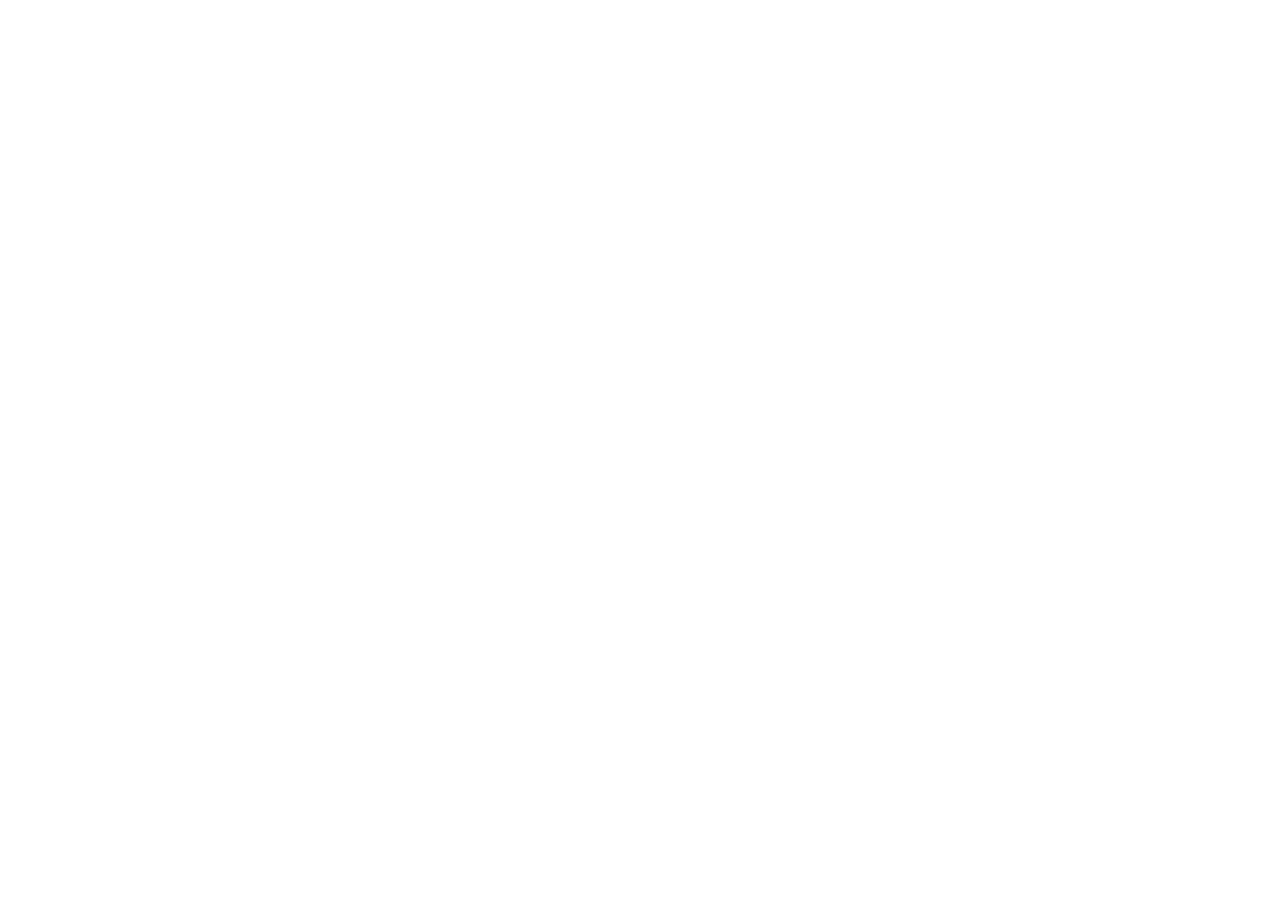
==== commit 1fba9e24: "Legacy account sunset, real learner experience, attendance/identity/notifications, offline PWA, acce" ====
--- a/index.html
+++ b/index.html
@@ -9,11 +9,29 @@
     />
     <meta name="author" content="Human Practice Foundation" />
     <title>Human Practice Foundation — Digital Portal</title>
-    <link rel="stylesheet" href="/styles.css" />
-    <link rel="icon" href="/favicon.ico" type="image/x-icon" />
+    <link rel="stylesheet" href="./styles.css" />
+    <link rel="icon" href="./favicon.ico" type="image/x-icon" />
+    <link rel="manifest" href="./manifest.webmanifest" />
+    <meta name="theme-color" content="#1f6feb" />
+    <meta name="apple-mobile-web-app-capable" content="yes" />
+    <meta name="apple-mobile-web-app-title" content="HPF Portal" />
+    <link rel="apple-touch-icon" href="./assets/icon-192.png" />
   </head>
   <body>
     <div id="app"></div>
-    <script type="module" src="/app.js"></script>
+    <script type="module" src="./app.js"></script>
+    <script>
+      /* Service worker registration. Kept in the page rather than app.js so
+         a module-loading failure still leaves the shell cached, and scoped
+         relatively so it works under GitHub Pages' /repo/ subpath as well as
+         Vercel's root (the same BASE problem vercel.json solves for routes). */
+      if ("serviceWorker" in navigator) {
+        window.addEventListener("load", () => {
+          navigator.serviceWorker
+            .register(new URL("./sw.js", document.baseURI), { scope: new URL("./", document.baseURI).pathname })
+            .catch((err) => console.warn("[sw] registration failed:", err.message));
+        });
+      }
+    </script>
   </body>
 </html>
--- a/styles.css
+++ b/styles.css
@@ -1,2348 +1,4875 @@
-/* ============================================================
-   Human Practice Foundation — Digital Portal
-   Design system (tokens extracted from the original build)
-   ============================================================ */
-
-:root {
-  --background: oklch(100% 0 0);
-  --foreground: oklch(18% 0.04 265);
-  --primary: oklch(52% 0.14 148);
-  --primary-hover: oklch(52% 0.14 148 / 0.9);
-  --primary-foreground: oklch(99% 0 0);
-  --secondary: oklch(22% 0.03 150);
-  --secondary-foreground: oklch(98% 0 0);
-  --accent: oklch(96% 0.02 150);
-  --accent-foreground: oklch(22% 0.05 150);
-  --muted: oklch(97% 0.01 150);
-  --muted-foreground: oklch(50% 0.02 150);
-  --border: oklch(93% 0.01 150);
-  --input: oklch(93% 0.01 150);
-  --card: oklch(100% 0 0);
-  --card-foreground: oklch(18% 0.04 265);
-  --ring: oklch(52% 0.14 148);
-  --radius: 1rem;
-
-  --success: oklch(68% 0.17 155);
-  --destructive: oklch(62% 0.24 27);
-
-  --shadow-sm: 0 1px 2px oklch(20% 0.04 150 / 0.06);
-  --shadow-md: 0 6px 24px oklch(20% 0.04 150 / 0.08);
-  --shadow-lg: 0 24px 60px oklch(20% 0.04 150 / 0.12);
-
-  --font-sans: ui-sans-serif, system-ui, sans-serif, "Apple Color Emoji",
-    "Segoe UI Emoji", "Segoe UI Symbol", "Noto Color Emoji";
-}
-
-/* ------------------------------------------------------------------ reset */
-*,
-*::before,
-*::after {
-  box-sizing: border-box;
-  margin: 0;
-  padding: 0;
-}
-
-html {
-  scroll-behavior: smooth;
-  -webkit-text-size-adjust: 100%;
-}
-
-body {
-  font-family: var(--font-sans);
-  background: var(--background);
-  color: var(--foreground);
-  line-height: 1.5;
-  -webkit-font-smoothing: antialiased;
-  text-rendering: optimizeLegibility;
-  min-height: 100vh;
-}
-
-a {
-  color: inherit;
-  text-decoration: none;
-}
-
-button {
-  font-family: inherit;
-  cursor: pointer;
-}
-
-img {
-  max-width: 100%;
-  display: block;
-}
-
-::selection {
-  background: oklch(55% 0.22 264 / 0.2);
-}
-
-/* ------------------------------------------------------------------ layout */
-.container {
-  width: 100%;
-  max-width: 1280px;
-  margin-inline: auto;
-  padding-inline: 1.5rem;
-}
-
-.section {
-  padding-block: 5rem;
-}
-
-/* plain uppercase kicker (About HPF, Our impact so far, Get in touch, inner pages) */
-.eyebrow {
-  display: inline-block;
-  font-size: 0.75rem;
-  font-weight: 600;
-  letter-spacing: 0.1em;
-  text-transform: uppercase;
-  color: var(--primary);
-}
-
-/* pill kicker used only in the hero (Education Portal) */
-.eyebrow-dark {
-  display: inline-flex;
-  align-items: center;
-  gap: 0.5rem;
-  font-size: 0.75rem;
-  font-weight: 600;
-  letter-spacing: 0.05em;
-  text-transform: uppercase;
-  background: var(--secondary);
-  color: var(--secondary-foreground);
-  padding: 0.375rem 1rem;
-  border-radius: 999px;
-}
-
-.section-head {
-  margin-bottom: 3rem;
-  text-align: center;
-}
-
-.section-head h2 {
-  font-size: clamp(1.875rem, 3.5vw, 2.25rem);
-  line-height: 1.2;
-  letter-spacing: -0.01em;
-  font-weight: 700;
-}
-
-.section-head .eyebrow + h2 {
-  margin-top: 0.75rem;
-}
-
-.section-head p {
-  color: var(--muted-foreground);
-  margin-top: 0.75rem;
-}
-
-/* ------------------------------------------------------------------ buttons */
-.btn {
-  display: inline-flex;
-  align-items: center;
-  justify-content: center;
-  gap: 0.5rem;
-  font-weight: 500;
-  font-size: 0.875rem;
-  padding: 0.5rem 1.25rem;
-  border-radius: 999px;
-  border: 1px solid transparent;
-  transition: transform 0.15s ease, background 0.15s ease, box-shadow 0.15s ease,
-    border-color 0.15s ease, opacity 0.15s ease;
-  white-space: nowrap;
-}
-
-.btn-primary {
-  background: var(--primary);
-  color: var(--primary-foreground);
-  box-shadow: 0 1px 2px 0 oklch(0% 0 0 / 0.05);
-}
-
-.btn-primary:hover {
-  opacity: 0.9;
-}
-
-.btn-outline {
-  background: var(--background);
-  color: var(--primary);
-  border-color: oklch(52% 0.14 148 / 0.3);
-}
-
-.btn-outline:hover {
-  background: var(--secondary);
-}
-
-.btn-ghost {
-  background: transparent;
-  color: var(--muted-foreground);
-  padding: 0.5rem 0.75rem;
-}
-
-.btn-ghost:hover {
-  color: var(--foreground);
-  background: var(--muted);
-}
-
-.btn-block {
-  width: 100%;
-}
-
-.btn-lg {
-  padding: 0.75rem 1.5rem;
-  font-size: 0.875rem;
-}
-
-.btn-lg.btn-primary {
-  box-shadow: 0 4px 6px -1px oklch(52% 0.14 148 / 0.2),
-    0 2px 4px -2px oklch(52% 0.14 148 / 0.2);
-}
-
-.btn-lg.btn-primary:hover {
-  opacity: 1;
-  transform: translateY(-2px);
-}
-
-/* form buttons (auth, field reports, dashboards) follow the shadcn button */
-form .btn,
-.panel .btn {
-  border-radius: 0.5rem;
-  padding: 0.5rem 1rem;
-}
-
-/* ------------------------------------------------------------------ header */
-.site-header {
-  position: sticky;
-  top: 0;
-  z-index: 40;
-  background: oklch(100% 0 0 / 0.85);
-  backdrop-filter: blur(8px);
-  border-bottom: 1px solid oklch(93% 0.01 150 / 0.6);
-}
-
-.site-header .container {
-  display: flex;
-  align-items: center;
-  justify-content: space-between;
-  height: 64px;
-}
-
-.brand {
-  display: flex;
-  align-items: center;
-  gap: 0.75rem;
-}
-
-.brand-mark {
-  display: grid;
-  place-items: center;
-  width: 40px;
-  height: 40px;
-  border-radius: 20px;
-  background: var(--primary);
-  color: var(--primary-foreground);
-  font-weight: 700;
-}
-
-.brand-text {
-  display: flex;
-  flex-direction: column;
-  line-height: 1.25;
-}
-
-.brand-text strong {
-  font-size: 0.875rem;
-  font-weight: 600;
-}
-
-.brand-text span {
-  font-size: 0.75rem;
-  color: var(--muted-foreground);
-}
-
-.main-nav {
-  display: flex;
-  align-items: center;
-  gap: 1.75rem;
-}
-
-.main-nav a {
-  font-size: 0.875rem;
-  color: var(--muted-foreground);
-  transition: color 0.15s ease;
-}
-
-.main-nav a:hover {
-  color: var(--foreground);
-}
-
-.main-nav a.active {
-  color: var(--foreground);
-  font-weight: 500;
-}
-
-.header-actions {
-  display: flex;
-  align-items: center;
-  gap: 0.6rem;
-}
-
-.nav-toggle {
-  display: none;
-  background: transparent;
-  border: 1px solid var(--border);
-  border-radius: 0.6rem;
-  width: 42px;
-  height: 42px;
-  align-items: center;
-  justify-content: center;
-}
-
-.user-chip {
-  display: inline-flex;
-  align-items: center;
-  gap: 0.5rem;
-  padding: 0.4rem 0.4rem 0.4rem 0.75rem;
-  border: 1px solid var(--border);
-  border-radius: 999px;
-  font-size: 0.85rem;
-  font-weight: 500;
-}
-
-.user-chip .avatar {
-  width: 30px;
-  height: 30px;
-  border-radius: 999px;
-  display: grid;
-  place-items: center;
-  background: var(--primary);
-  color: var(--primary-foreground);
-  font-size: 0.8rem;
-  font-weight: 700;
-}
-
-/* ------------------------------------------------------------------ hero */
-.hero {
-  position: relative;
-  overflow: hidden;
-}
-
-.hero-grid {
-  display: grid;
-  grid-template-columns: 1fr 1fr;
-  gap: 3.5rem;
-  align-items: center;
-  padding-block: 6rem;
-}
-
-.eyebrow-dark .dot {
-  width: 6px;
-  height: 6px;
-  border-radius: 999px;
-  background: var(--primary);
-}
-
-.hero-quote-sm {
-  margin-top: 1.5rem;
-  color: var(--primary);
-  font-style: italic;
-}
-
-.hero-quote-sm em {
-  font-style: italic;
-}
-
-.hero-quote-sm strong {
-  font-weight: 600;
-  font-style: normal;
-  color: var(--foreground);
-}
-
-.hero-title {
-  font-size: clamp(3rem, 5vw, 3.75rem);
-  line-height: 1.05;
-  letter-spacing: -0.025em;
-  font-weight: 700;
-  margin-top: 1rem;
-}
-
-.hero-title .accent {
-  color: var(--primary);
-}
-
-.hero p.lede {
-  color: var(--muted-foreground);
-  font-size: 1.125rem;
-  max-width: 32rem;
-  margin-top: 1.5rem;
-}
-
-.hero-actions {
-  display: flex;
-  flex-wrap: wrap;
-  gap: 0.75rem;
-  margin-top: 2rem;
-}
-
-.hero-media {
-  position: relative;
-}
-
-.hero-media .hero-frame {
-  overflow: hidden;
-  border-radius: 28px;
-  box-shadow: 0 20px 25px -5px oklch(52% 0.14 148 / 0.1),
-    0 8px 10px -6px oklch(52% 0.14 148 / 0.1);
-}
-
-.hero-media img {
-  width: 100%;
-  height: 100%;
-  object-fit: cover;
-}
-
-.hero-float {
-  position: absolute;
-  bottom: -1.5rem;
-  left: -1.5rem;
-  display: flex;
-  align-items: center;
-  gap: 0.75rem;
-  border-radius: 24px;
-  background: var(--card);
-  padding: 1rem 1.25rem;
-  box-shadow: 0 0 0 1px var(--border),
-    0 10px 15px -3px oklch(0% 0 0 / 0.1), 0 4px 6px -4px oklch(0% 0 0 / 0.1);
-}
-
-.hero-float .hf-icon {
-  display: grid;
-  place-items: center;
-  width: 40px;
-  height: 40px;
-  border-radius: 20px;
-  background: var(--secondary);
-  color: var(--primary);
-}
-
-.hero-float .hf-icon svg {
-  width: 20px;
-  height: 20px;
-}
-
-.hero-float .hf-label {
-  font-size: 0.75rem;
-  line-height: 1rem;
-  color: var(--muted-foreground);
-}
-
-.hero-float .hf-value {
-  font-size: 0.875rem;
-  line-height: 1.25rem;
-  font-weight: 600;
-}
-
-.hero-stats {
-  display: grid;
-  grid-template-columns: repeat(3, 1fr);
-  gap: 1.5rem;
-  margin-top: 2.5rem;
-  max-width: 28rem;
-  border-top: 1px solid var(--border);
-  padding-top: 1.5rem;
-}
-
-.hero-stat .label {
-  font-size: 0.75rem;
-  line-height: 1rem;
-  color: var(--muted-foreground);
-}
-
-.hero-stat .num {
-  font-size: 1.5rem;
-  line-height: 2rem;
-  font-weight: 700;
-  margin-top: 0.25rem;
-  color: var(--foreground);
-}
-
-/* ------------------------------------------------------------------ cards grid */
-.card-grid {
-  display: grid;
-  grid-template-columns: repeat(4, 1fr);
-  gap: 1.5rem;
-}
-
-.card-grid.cols-3 {
-  grid-template-columns: repeat(3, 1fr);
-}
-
-.card-grid.cols-4 {
-  gap: 1.25rem;
-}
-
-.portal-card {
-  position: relative;
-  display: flex;
-  flex-direction: column;
-  background: var(--card);
-  color: var(--card-foreground);
-  box-shadow: 0 0 0 1px var(--border);
-  border-radius: 24px;
-  padding: 1.5rem;
-  transition: all 0.18s ease;
-}
-
-.portal-card:hover {
-  transform: translateY(-4px);
-  box-shadow: 0 0 0 1px oklch(52% 0.14 148 / 0.4);
-}
-
-.card-icon {
-  width: 44px;
-  height: 44px;
-  border-radius: 20px;
-  display: grid;
-  place-items: center;
-  background: var(--secondary);
-  color: var(--primary);
-}
-
-.card-icon svg {
-  width: 20px;
-  height: 20px;
-}
-
-.portal-card h3 {
-  font-size: 1.125rem;
-  line-height: 1.75rem;
-  font-weight: 600;
-  margin-top: 1.25rem;
-}
-
-.portal-card p {
-  color: var(--muted-foreground);
-  font-size: 0.875rem;
-  line-height: 1.25rem;
-  margin-top: 0.5rem;
-  flex: 1;
-}
-
-.card-link {
-  display: inline-flex;
-  align-items: center;
-  gap: 0.25rem;
-  margin-top: 1.5rem;
-  font-weight: 500;
-  font-size: 0.875rem;
-  line-height: 1.25rem;
-}
-
-.card-link svg {
-  width: 16px;
-  height: 16px;
-  transition: transform 0.15s ease;
-}
-
-.portal-card:hover .card-link svg {
-  transform: translateX(2px);
-}
-
-/* resource-grid cards (inner pages): primary-coloured CTA, tighter spacing */
-.portal-card .card-link.plain {
-  color: var(--primary);
-  margin-top: 1.25rem;
-  cursor: default;
-}
-
-/* filled variant — Field Officer Application card */
-.portal-card.primary {
-  background: var(--primary);
-  color: var(--primary-foreground);
-  box-shadow: 0 0 0 1px var(--primary),
-    0 10px 15px -3px oklch(52% 0.14 148 / 0.2),
-    0 4px 6px -4px oklch(52% 0.14 148 / 0.2);
-}
-
-.portal-card.primary:hover {
-  box-shadow: 0 0 0 1px var(--primary),
-    0 10px 15px -3px oklch(52% 0.14 148 / 0.2),
-    0 4px 6px -4px oklch(52% 0.14 148 / 0.2);
-}
-
-.portal-card.primary .card-icon {
-  background: oklch(99% 0 0 / 0.15);
-  color: var(--primary-foreground);
-}
-
-.portal-card.primary p {
-  color: oklch(99% 0 0 / 0.85);
-}
-
-/* ------------------------------------------------------------------ about */
-.about-grid {
-  display: grid;
-  grid-template-columns: 1fr 1.4fr;
-  gap: 2.5rem;
-  align-items: center;
-}
-
-.about-copy h2 {
-  font-size: clamp(1.875rem, 3.5vw, 2.25rem);
-  letter-spacing: -0.01em;
-  line-height: 1.2;
-  margin-top: 1rem;
-  font-weight: 700;
-}
-
-.about-grid > p {
-  color: var(--muted-foreground);
-  font-size: 1.125rem;
-}
-
-/* ------------------------------------------------------------------ impact (home) */
-.impact-grid {
-  display: grid;
-  grid-template-columns: repeat(4, 1fr);
-  gap: 1.5rem;
-}
-
-.impact-card {
-  background: var(--card);
-  border-radius: 24px;
-  box-shadow: 0 0 0 1px var(--border);
-  padding: 1.5rem;
-  transition: all 0.18s ease;
-}
-
-.impact-card:hover {
-  transform: translateY(-4px);
-  box-shadow: 0 0 0 1px oklch(52% 0.14 148 / 0.4),
-    0 10px 15px -3px oklch(0% 0 0 / 0.1), 0 4px 6px -4px oklch(0% 0 0 / 0.1);
-}
-
-.impact-card .ic-icon {
-  display: grid;
-  place-items: center;
-  width: 48px;
-  height: 48px;
-  border-radius: 20px;
-  background: var(--secondary);
-  color: var(--primary);
-  transition: transform 0.18s ease;
-}
-
-.impact-card:hover .ic-icon {
-  transform: scale(1.1);
-}
-
-.impact-card .ic-icon svg {
-  width: 24px;
-  height: 24px;
-}
-
-.impact-card .num {
-  font-size: 2.25rem;
-  line-height: 2.5rem;
-  font-weight: 700;
-  font-variant-numeric: tabular-nums;
-  margin-top: 1.25rem;
-  color: var(--foreground);
-}
-
-.impact-card .num .suffix {
-  color: var(--primary);
-}
-
-.impact-card .label {
-  color: var(--muted-foreground);
-  font-size: 0.875rem;
-  line-height: 1.25rem;
-  margin-top: 0.25rem;
-}
-
-/* ------------------------------------------------------------------ impact band (assessment page) */
-.impact-band {
-  position: relative;
-  overflow: hidden;
-  background: var(--primary);
-  color: var(--primary-foreground);
-}
-
-.impact-band .container {
-  padding-block: 5rem;
-}
-
-.impact-band h2 {
-  font-size: clamp(1.875rem, 3.5vw, 2.25rem);
-  font-weight: 700;
-}
-
-.impact-band .band-sub {
-  margin-top: 0.75rem;
-  color: oklch(99% 0 0 / 0.8);
-}
-
-.band-grid {
-  display: grid;
-  grid-template-columns: repeat(4, 1fr);
-  gap: 2rem;
-  margin-top: 3rem;
-}
-
-.band-stat {
-  border-top: 1px solid oklch(99% 0 0 / 0.2);
-  padding-top: 1.5rem;
-}
-
-.band-stat .num {
-  font-size: clamp(2.25rem, 4vw, 3rem);
-  font-weight: 700;
-}
-
-.band-stat .label {
-  margin-top: 0.5rem;
-  font-size: 0.875rem;
-  color: oklch(99% 0 0 / 0.8);
-}
-
-/* ------------------------------------------------------------------ contact */
-.contact {
-  background: oklch(22% 0.03 150 / 0.3);
-  border-top: 1px solid var(--border);
-}
-
-.contact .container {
-  padding-block: 4rem;
-}
-
-.contact-grid {
-  display: grid;
-  grid-template-columns: 1fr 1fr;
-  gap: 2.5rem;
-}
-
-.contact h2 {
-  font-size: clamp(1.6rem, 3.5vw, 1.875rem);
-  letter-spacing: -0.01em;
-  margin-top: 0.75rem;
-  font-weight: 700;
-}
-
-.contact p {
-  color: var(--muted-foreground);
-  margin-top: 0.75rem;
-  max-width: 28rem;
-}
-
-.contact-list {
-  display: flex;
-  flex-direction: column;
-  justify-content: center;
-  gap: 1rem;
-}
-
-.contact-item {
-  display: inline-flex;
-  align-items: center;
-  gap: 0.75rem;
-  font-size: 1rem;
-  font-weight: 500;
-  color: var(--foreground);
-  transition: color 0.15s ease;
-}
-
-.contact-item:hover {
-  color: var(--primary);
-}
-
-.contact-item .ci-icon {
-  width: 40px;
-  height: 40px;
-  border-radius: 20px;
-  display: grid;
-  place-items: center;
-  background: var(--card);
-  box-shadow: 0 0 0 1px var(--border);
-  flex: none;
-}
-
-.contact-item:hover .ci-icon {
-  box-shadow: 0 0 0 1px oklch(52% 0.14 148 / 0.4);
-}
-
-.contact-item .ci-icon svg {
-  width: 20px;
-  height: 20px;
-  color: var(--primary);
-}
-
-.contact-socials {
-  display: flex;
-  align-items: center;
-  gap: 0.75rem;
-  margin-top: 0.5rem;
-}
-
-.contact-socials a {
-  display: grid;
-  place-items: center;
-  width: 44px;
-  height: 44px;
-  border-radius: 20px;
-  background: var(--card);
-  color: var(--primary);
-  box-shadow: 0 0 0 1px var(--border);
-  transition: all 0.15s ease;
-}
-
-.contact-socials a:hover {
-  transform: translateY(-2px);
-  background: var(--primary);
-  color: var(--primary-foreground);
-  box-shadow: 0 0 0 1px oklch(52% 0.14 148 / 0.5);
-}
-
-.contact-socials svg {
-  width: 20px;
-  height: 20px;
-}
-
-/* ------------------------------------------------------------------ footer */
-.site-footer {
-  background: oklch(22% 0.03 150 / 0.4);
-  border-top: 1px solid var(--border);
-}
-
-.site-footer .container {
-  display: flex;
-  align-items: center;
-  justify-content: space-between;
-  flex-wrap: wrap;
-  gap: 1rem;
-  padding-block: 2rem;
-  font-size: 0.875rem;
-  color: var(--muted-foreground);
-}
-
-.footer-brand {
-  display: flex;
-  align-items: center;
-  gap: 0.75rem;
-}
-
-.footer-mark {
-  display: grid;
-  place-items: center;
-  width: 32px;
-  height: 32px;
-  border-radius: 16px;
-  background: var(--primary);
-  color: var(--primary-foreground);
-  font-size: 0.75rem;
-  font-weight: 700;
-}
-
-.footer-meta {
-  font-size: 0.875rem;
-  color: var(--muted-foreground);
-}
-
-/* ------------------------------------------------------------------ inner pages */
-.inner-page {
-  padding-block: 6rem;
-}
-
-.inner-page h1 {
-  font-size: clamp(2.25rem, 4.2vw, 3rem);
-  letter-spacing: -0.02em;
-  line-height: 1.1;
-  margin-top: 1rem;
-  font-weight: 700;
-}
-
-.inner-page > p {
-  color: var(--muted-foreground);
-  font-size: 1.125rem;
-  max-width: 42rem;
-  margin-top: 1rem;
-}
-
-.inner-grid {
-  margin-top: 3rem;
-}
-
-.band-head {
-  max-width: 42rem;
-}
-
-.band-back {
-  padding-block: 3.5rem;
-}
-
-.band-back .back-link {
-  margin-top: 0;
-}
-
-.back-link {
-  display: inline-block;
-  font-weight: 500;
-  font-size: 0.875rem;
-  color: var(--primary);
-  margin-top: 3.5rem;
-}
-
-.back-link:hover {
-  text-decoration: underline;
-}
-
-/* ------------------------------------------------------------------ auth */
-.auth-header {
-  border-bottom: 1px solid oklch(93% 0.01 150 / 0.6);
-}
-
-.auth-header .container {
-  display: flex;
-  align-items: center;
-  justify-content: space-between;
-  height: 64px;
-}
-
-.auth-header .brand-text-solo {
-  font-size: 0.875rem;
-  font-weight: 600;
-}
-
-.auth-main {
-  width: 100%;
-  max-width: 28rem;
-  margin-inline: auto;
-  padding: 3.5rem 1.5rem;
-  display: flex;
-  flex-direction: column;
-}
-
-.auth-main h1 {
-  font-size: 1.5rem;
-  font-weight: 700;
-}
-
-.auth-main > p {
-  color: var(--muted-foreground);
-  margin-top: 0.5rem;
-  font-size: 0.875rem;
-}
-
-.tabs {
-  display: grid;
-  grid-template-columns: 1fr 1fr;
-  align-items: center;
-  height: 2.25rem;
-  background: var(--muted);
-  color: var(--muted-foreground);
-  border-radius: 16px;
-  padding: 0.25rem;
-  margin-top: 2rem;
-  margin-bottom: 1.5rem;
-}
-
-.tab {
-  display: inline-flex;
-  align-items: center;
-  justify-content: center;
-  white-space: nowrap;
-  border: none;
-  background: transparent;
-  padding: 0.25rem 0.75rem;
-  border-radius: 12px;
-  font-weight: 500;
-  font-size: 0.875rem;
-  color: var(--muted-foreground);
-  transition: all 0.15s ease;
-}
-
-.tab.active {
-  background: var(--background);
-  color: var(--foreground);
-  box-shadow: 0 1px 3px 0 oklch(0% 0 0 / 0.1), 0 1px 2px -1px oklch(0% 0 0 / 0.1);
-}
-
-/* ------------------------------------------------------------------ forms */
-.field {
-  margin-bottom: 1rem;
-}
-
-.field label {
-  display: block;
-  font-size: 0.875rem;
-  font-weight: 500;
-  line-height: 1;
-  margin-bottom: 0;
-}
-
-.field .hint {
-  font-size: 0.75rem;
-  color: var(--muted-foreground);
-  margin-top: 0.25rem;
-}
-
-.input,
-.select,
-textarea.input {
-  width: 100%;
-  font-family: inherit;
-  font-size: 0.875rem;
-  color: var(--foreground);
-  background: transparent;
-  border: 1px solid var(--input);
-  border-radius: 0.375rem;
-  height: 2.25rem;
-  padding: 0.25rem 0.75rem;
-  box-shadow: 0 1px 2px 0 oklch(0% 0 0 / 0.05);
-  transition: border-color 0.15s ease, box-shadow 0.15s ease;
-}
-
-textarea.input {
-  height: auto;
-  min-height: 96px;
-  resize: vertical;
-  padding-block: 0.5rem;
-}
-
-.input:focus,
-.select:focus,
-textarea.input:focus {
-  outline: none;
-  box-shadow: 0 0 0 1px var(--ring);
-}
-
-.select {
-  appearance: none;
-  background-image: url("data:image/svg+xml,%3Csvg xmlns='http://www.w3.org/2000/svg' width='16' height='16' viewBox='0 0 24 24' fill='none' stroke='%236b7280' stroke-width='2'%3E%3Cpath d='m6 9 6 6 6-6'/%3E%3C/svg%3E");
-  background-repeat: no-repeat;
-  background-position: right 0.85rem center;
-  padding-right: 2.25rem;
-}
-
-.form-row {
-  display: grid;
-  grid-template-columns: 1fr 1fr;
-  gap: 1rem;
-}
-
-.auth-foot {
-  margin-top: 1rem;
-}
-
-.link-btn {
-  display: block;
-  width: 100%;
-  text-align: center;
-  background: none;
-  border: none;
-  color: var(--primary);
-  font-weight: 400;
-  font-size: 0.875rem;
-  padding: 0;
-  text-underline-offset: 4px;
-}
-
-.link-btn:hover {
-  text-decoration: underline;
-}
-
-/* ------------------------------------------------------------------ dashboard / field officer */
-.dash {
-  padding-block: clamp(2rem, 5vw, 3.5rem);
-}
-
-.dash-head {
-  display: flex;
-  align-items: flex-start;
-  justify-content: space-between;
-  gap: 1.5rem;
-  flex-wrap: wrap;
-  margin-bottom: 2rem;
-}
-
-.dash-head h1 {
-  font-size: clamp(1.6rem, 4vw, 2.2rem);
-  letter-spacing: -0.02em;
-  font-weight: 700;
-}
-
-.dash-head p {
-  color: var(--muted-foreground);
-  margin-top: 0.4rem;
-}
-
-.stat-row {
-  display: grid;
-  grid-template-columns: repeat(4, 1fr);
-  gap: 1rem;
-  margin-bottom: 2rem;
-}
-
-.stat-tile {
-  border: 1px solid var(--border);
-  border-radius: var(--radius);
-  padding: 1.25rem 1.4rem;
-  background: var(--card);
-}
-
-.stat-tile .st-label {
-  font-size: 0.82rem;
-  color: var(--muted-foreground);
-  display: flex;
-  align-items: center;
-  gap: 0.4rem;
-}
-
-.stat-tile .st-num {
-  font-size: 1.8rem;
-  font-weight: 800;
-  letter-spacing: -0.02em;
-  margin-top: 0.35rem;
-}
-
-.dash-grid {
-  display: grid;
-  grid-template-columns: 1.15fr 0.85fr;
-  gap: 1.5rem;
-  align-items: start;
-}
-
-.panel {
-  border: 1px solid var(--border);
-  border-radius: var(--radius);
-  background: var(--card);
-  padding: 1.6rem;
-}
-
-.panel h2 {
-  font-size: 1.15rem;
-  font-weight: 700;
-}
-
-.panel .panel-sub {
-  color: var(--muted-foreground);
-  font-size: 0.92rem;
-  margin-top: 0.25rem;
-  margin-bottom: 1.4rem;
-}
-
-/* submissions list */
-.submission {
-  display: flex;
-  align-items: flex-start;
-  gap: 0.9rem;
-  padding: 0.95rem 0;
-  border-bottom: 1px solid var(--border);
-}
-
-.submission:last-child {
-  border-bottom: none;
-}
-
-.submission .s-icon {
-  width: 38px;
-  height: 38px;
-  border-radius: 0.6rem;
-  background: var(--accent);
-  color: var(--primary);
-  display: grid;
-  place-items: center;
-  flex: none;
-}
-
-.submission .s-icon svg {
-  width: 18px;
-  height: 18px;
-}
-
-.submission .s-title {
-  font-weight: 600;
-  font-size: 0.95rem;
-}
-
-.submission .s-meta {
-  font-size: 0.82rem;
-  color: var(--muted-foreground);
-  margin-top: 0.15rem;
-}
-
-.pill {
-  font-size: 0.72rem;
-  font-weight: 600;
-  padding: 0.2rem 0.6rem;
-  border-radius: 999px;
-  text-transform: uppercase;
-  letter-spacing: 0.04em;
-  margin-left: auto;
-  flex: none;
-}
-
-.pill.synced {
-  background: oklch(60% 0.15 155 / 0.14);
-  color: oklch(45% 0.15 155);
-}
-
-.pill.pending {
-  background: oklch(70% 0.16 75 / 0.16);
-  color: oklch(50% 0.13 75);
-}
-
-.empty-state {
-  text-align: center;
-  color: var(--muted-foreground);
-  padding: 2rem 1rem;
-  font-size: 0.95rem;
-}
-
-/* ------------------------------------------------------------------ toast */
-.toast-region {
-  position: fixed;
-  top: 1.25rem;
-  right: 1.25rem;
-  z-index: 100;
-  display: flex;
-  flex-direction: column;
-  gap: 0.6rem;
-  max-width: 360px;
-}
-
-.toast {
-  background: var(--card);
-  border: 1px solid var(--border);
-  border-left: 4px solid var(--primary);
-  border-radius: 0.7rem;
-  box-shadow: var(--shadow-lg);
-  padding: 0.9rem 1.1rem;
-  animation: toast-in 0.25s ease;
-}
-
-.toast.success {
-  border-left-color: var(--success);
-}
-
-.toast.error {
-  border-left-color: var(--destructive);
-}
-
-.toast .t-title {
-  font-weight: 700;
-  font-size: 0.92rem;
-}
-
-.toast .t-desc {
-  font-size: 0.85rem;
-  color: var(--muted-foreground);
-  margin-top: 0.15rem;
-}
-
-@keyframes toast-in {
-  from {
-    opacity: 0;
-    transform: translateX(20px);
-  }
-  to {
-    opacity: 1;
-    transform: translateX(0);
-  }
-}
-
-/* ------------------------------------------------------------------ misc / notfound */
-.notfound {
-  min-height: calc(100vh - 68px);
-  display: grid;
-  place-items: center;
-  text-align: center;
-  padding: 3rem 1.5rem;
-}
-
-.notfound .code {
-  font-size: clamp(4rem, 14vw, 8rem);
-  font-weight: 800;
-  letter-spacing: -0.04em;
-  background: linear-gradient(120deg, var(--primary), oklch(48% 0.2 300));
-  -webkit-background-clip: text;
-  background-clip: text;
-  color: transparent;
-  line-height: 1;
-}
-
-.notfound h1 {
-  font-size: 1.5rem;
-  margin-top: 1rem;
-  font-weight: 700;
-}
-
-.notfound p {
-  color: var(--muted-foreground);
-  margin-top: 0.5rem;
-  margin-bottom: 1.75rem;
-}
-
-.fade-in {
-  animation: fade-in 0.35s ease;
-}
-
-@keyframes fade-in {
-  from {
-    opacity: 0;
-    transform: translateY(8px);
-  }
-  to {
-    opacity: 1;
-    transform: translateY(0);
-  }
-}
-
-.notice {
-  display: flex;
-  gap: 0.75rem;
-  align-items: flex-start;
-  background: var(--accent);
-  border: 1px solid oklch(88% 0.04 264);
-  border-radius: 0.8rem;
-  padding: 0.9rem 1.1rem;
-  font-size: 0.9rem;
-  color: var(--accent-foreground);
-  margin-bottom: 1.5rem;
-}
-
-.notice svg {
-  width: 18px;
-  height: 18px;
-  flex: none;
-  margin-top: 2px;
-  color: var(--primary);
-}
-
-/* ------------------------------------------------------------------ responsive */
-@media (max-width: 1024px) {
-  .hero-grid {
-    grid-template-columns: 1fr;
-    padding-block: 4rem;
-    gap: 3.5rem;
-  }
-  .card-grid,
-  .card-grid.cols-3 {
-    grid-template-columns: repeat(2, 1fr);
-  }
-  .band-grid {
-    grid-template-columns: repeat(2, 1fr);
-  }
-}
-
-@media (max-width: 900px) {
-  .about-grid,
-  .contact-grid,
-  .dash-grid {
-    grid-template-columns: 1fr;
-  }
-  .impact-grid,
-  .stat-row {
-    grid-template-columns: repeat(2, 1fr);
-  }
-}
-
-@media (max-width: 1024px) {
-  .main-nav {
-    display: none;
-  }
-}
-
-@media (max-width: 760px) {
-  .form-row {
-    grid-template-columns: 1fr;
-  }
-  .header-actions .btn-outline {
-    display: none;
-  }
-}
-
-@media (max-width: 640px) {
-  .card-grid,
-  .card-grid.cols-3 {
-    grid-template-columns: 1fr;
-  }
-}
-
-@media (max-width: 520px) {
-  .impact-grid,
-  .stat-row,
-  .band-grid {
-    grid-template-columns: 1fr;
-  }
-}
-
-/* ============================================================
-   My Dashboard — role switcher, charts, tasks, tables
-   ============================================================ */
-
-.card-badge.floating {
-  position: absolute;
-  top: 1.1rem;
-  right: 1.1rem;
-  margin: 0;
-  background: var(--secondary);
-  color: oklch(92% 0.03 264);
-}
-
-/* role switcher */
-.role-switch {
-  display: flex;
-  flex-wrap: wrap;
-  gap: 0.4rem;
-  background: var(--muted);
-  border: 1px solid var(--border);
-  border-radius: 0.9rem;
-  padding: 0.35rem;
-  margin-bottom: 1.75rem;
-}
-
-.role-tab {
-  flex: 1 1 auto;
-  border: none;
-  background: transparent;
-  padding: 0.6rem 0.9rem;
-  border-radius: 0.6rem;
-  font-weight: 600;
-  font-size: 0.9rem;
-  color: var(--muted-foreground);
-  transition: all 0.15s ease;
-  white-space: nowrap;
-}
-
-.role-tab:hover {
-  color: var(--foreground);
-}
-
-.role-tab.active {
-  background: var(--card);
-  color: var(--primary);
-  box-shadow: var(--shadow-sm);
-}
-
-/* role capability banner */
-.role-banner {
-  display: flex;
-  gap: 1.1rem;
-  align-items: flex-start;
-  background: linear-gradient(120deg, var(--accent), var(--muted));
-  border: 1px solid var(--border);
-  border-radius: var(--radius);
-  padding: 1.4rem 1.5rem;
-  margin-bottom: 1.5rem;
-}
-
-.rb-icon {
-  width: 48px;
-  height: 48px;
-  border-radius: 0.8rem;
-  background: var(--primary);
-  color: var(--primary-foreground);
-  display: grid;
-  place-items: center;
-  flex: none;
-  box-shadow: var(--shadow-sm);
-}
-
-.rb-icon svg {
-  width: 24px;
-  height: 24px;
-}
-
-.rb-tagline {
-  font-weight: 700;
-  font-size: 1.05rem;
-  letter-spacing: -0.01em;
-}
-
-.rb-copy p {
-  color: var(--muted-foreground);
-  font-size: 0.95rem;
-  margin-top: 0.2rem;
-}
-
-.rb-chips {
-  display: flex;
-  flex-wrap: wrap;
-  gap: 0.5rem;
-  margin-top: 0.9rem;
-}
-
-.rb-chip {
-  display: inline-flex;
-  align-items: center;
-  gap: 0.35rem;
-  font-size: 0.82rem;
-  font-weight: 600;
-  color: var(--accent-foreground);
-  background: var(--card);
-  border: 1px solid var(--border);
-  padding: 0.35rem 0.7rem;
-  border-radius: 999px;
-}
-
-.rb-chip svg {
-  width: 13px;
-  height: 13px;
-  color: var(--success);
-}
-
-/* small button + course rows */
-.btn-xs {
-  padding: 0.4rem 0.75rem;
-  font-size: 0.82rem;
-  border-radius: 0.55rem;
-  gap: 0.35rem;
-}
-
-.btn-xs svg {
-  width: 14px;
-  height: 14px;
-}
-
-.course-row {
-  padding: 0.9rem 0;
-  border-bottom: 1px solid var(--border);
-}
-
-.course-row:last-child {
-  border-bottom: none;
-}
-
-.course-row .hbar-track {
-  margin-bottom: 0.7rem;
-}
-
-.course-row .btn-xs {
-  margin-top: 0.1rem;
-}
-
-/* ---------------------------------------------------------- Kolibri: sub-tabs */
-.ksubtabs {
-  display: flex;
-  gap: 0.25rem;
-  border-bottom: 1px solid var(--border);
-  margin-bottom: 1.5rem;
-  overflow-x: auto;
-}
-
-.ksubtab {
-  border: none;
-  background: transparent;
-  padding: 0.75rem 1.1rem;
-  font-weight: 600;
-  font-size: 0.92rem;
-  color: var(--muted-foreground);
-  border-bottom: 2px solid transparent;
-  margin-bottom: -1px;
-  white-space: nowrap;
-  transition: color 0.15s ease, border-color 0.15s ease;
-}
-
-.ksubtab:hover {
-  color: var(--foreground);
-}
-
-.ksubtab.active {
-  color: var(--primary);
-  border-bottom-color: var(--primary);
-}
-
-/* Kolibri: content cards */
-.kcard-grid {
-  display: grid;
-  grid-template-columns: repeat(auto-fill, minmax(210px, 1fr));
-  gap: 1rem;
-}
-
-.kcard {
-  display: flex;
-  flex-direction: column;
-  text-align: left;
-  background: var(--card);
-  border: 1px solid var(--border);
-  border-radius: var(--radius);
-  overflow: hidden;
-  padding: 0;
-  transition: transform 0.15s ease, box-shadow 0.15s ease, border-color 0.15s ease;
-}
-
-.kcard:hover {
-  transform: translateY(-3px);
-  box-shadow: var(--shadow-md);
-  border-color: oklch(80% 0.08 264);
-}
-
-.kthumb {
-  position: relative;
-  height: 108px;
-  display: grid;
-  place-items: center;
-  color: #fff;
-}
-
-.kthumb svg {
-  width: 40px;
-  height: 40px;
-  opacity: 0.95;
-}
-
-.kkind {
-  position: absolute;
-  top: 0.55rem;
-  left: 0.55rem;
-  font-size: 0.68rem;
-  font-weight: 700;
-  text-transform: uppercase;
-  letter-spacing: 0.05em;
-  background: oklch(0% 0 0 / 0.28);
-  color: #fff;
-  padding: 0.15rem 0.5rem;
-  border-radius: 999px;
-}
-
-.kdone {
-  position: absolute;
-  top: 0.5rem;
-  right: 0.5rem;
-  width: 24px;
-  height: 24px;
-  border-radius: 999px;
-  background: var(--success);
-  color: #fff;
-  display: grid;
-  place-items: center;
-}
-
-.kdone svg {
-  width: 14px;
-  height: 14px;
-  opacity: 1;
-}
-
-.kcard-body {
-  padding: 0.85rem 0.9rem 1rem;
-  display: flex;
-  flex-direction: column;
-  gap: 0.35rem;
-  flex: 1;
-}
-
-.kcard-title {
-  font-weight: 600;
-  font-size: 0.92rem;
-  line-height: 1.3;
-}
-
-.kcard-meta {
-  font-size: 0.78rem;
-  color: var(--muted-foreground);
-}
-
-.kprogress {
-  height: 6px;
-  background: var(--muted);
-  border-radius: 999px;
-  overflow: hidden;
-  margin-top: auto;
-}
-
-.kprogress-fill {
-  height: 100%;
-  background: var(--primary);
-  border-radius: 999px;
-  transition: width 0.5s cubic-bezier(0.22, 1, 0.36, 1);
-}
-
-/* Kolibri: class cards */
-.kclass-list {
-  display: grid;
-  grid-template-columns: repeat(auto-fill, minmax(260px, 1fr));
-  gap: 1rem;
-}
-
-.kclass {
-  display: flex;
-  align-items: center;
-  gap: 0.85rem;
-  text-align: left;
-  background: var(--card);
-  border: 1px solid var(--border);
-  border-radius: var(--radius);
-  padding: 1rem 1.1rem;
-  transition: border-color 0.15s ease, box-shadow 0.15s ease;
-}
-
-.kclass:hover {
-  border-color: var(--primary);
-  box-shadow: var(--shadow-sm);
-}
-
-.kclass-badge {
-  width: 44px;
-  height: 44px;
-  border-radius: 0.7rem;
-  display: grid;
-  place-items: center;
-  color: #fff;
-  flex: none;
-}
-
-.kclass-badge svg {
-  width: 22px;
-  height: 22px;
-}
-
-.kclass-body {
-  flex: 1;
-  display: flex;
-  flex-direction: column;
-}
-
-.kclass-name {
-  font-weight: 700;
-  font-size: 0.95rem;
-}
-
-.kclass-meta {
-  font-size: 0.8rem;
-  color: var(--muted-foreground);
-}
-
-.kclass > svg {
-  width: 18px;
-  height: 18px;
-  color: var(--muted-foreground);
-  flex: none;
-}
-
-/* Kolibri: search + channel chips */
-.ksearch {
-  position: relative;
-  margin-bottom: 1rem;
-}
-
-.ksearch-icon {
-  position: absolute;
-  left: 0.9rem;
-  top: 50%;
-  transform: translateY(-50%);
-  color: var(--muted-foreground);
-  pointer-events: none;
-}
-
-.ksearch-icon svg {
-  width: 18px;
-  height: 18px;
-}
-
-.ksearch .input {
-  padding-left: 2.6rem;
-}
-
-.kchips {
-  display: flex;
-  flex-wrap: wrap;
-  gap: 0.5rem;
-  margin-bottom: 1.25rem;
-}
-
-.kchip {
-  border: 1px solid var(--border);
-  background: var(--card);
-  color: var(--muted-foreground);
-  font-size: 0.83rem;
-  font-weight: 600;
-  padding: 0.4rem 0.85rem;
-  border-radius: 999px;
-  transition: all 0.15s ease;
-}
-
-.kchip:hover {
-  border-color: var(--muted-foreground);
-  color: var(--foreground);
-}
-
-.kchip.active {
-  background: var(--primary);
-  border-color: var(--primary);
-  color: var(--primary-foreground);
-}
-
-.pill.danger-pill {
-  background: oklch(58% 0.22 27 / 0.14);
-  color: oklch(50% 0.2 27);
-}
-
-#userRows .ut-row[data-learner],
-.ut-row[data-learner] {
-  cursor: pointer;
-}
-
-.ut-row[data-learner]:hover {
-  background: var(--accent);
-}
-
-/* ---------------------------------------------------------- Coach: assignments */
-.assign-list {
-  display: grid;
-  gap: 0.4rem;
-}
-
-.assign-row {
-  display: grid;
-  grid-template-columns: auto minmax(0, 1.5fr) minmax(0, 1.1fr) auto auto;
-  align-items: center;
-  gap: 1rem;
-  padding: 0.8rem 0;
-  border-bottom: 1px solid var(--border);
-}
-
-.assign-row:last-child {
-  border-bottom: none;
-}
-
-.assign-badge {
-  width: 38px;
-  height: 38px;
-  border-radius: 0.6rem;
-  display: grid;
-  place-items: center;
-  color: #fff;
-  flex: none;
-}
-
-.assign-badge svg {
-  width: 18px;
-  height: 18px;
-}
-
-.assign-main {
-  min-width: 0;
-}
-
-.assign-title {
-  font-weight: 600;
-  font-size: 0.92rem;
-  white-space: nowrap;
-  overflow: hidden;
-  text-overflow: ellipsis;
-}
-
-.assign-meta {
-  font-size: 0.78rem;
-  color: var(--muted-foreground);
-}
-
-.assign-prog {
-  display: flex;
-  align-items: center;
-  gap: 0.6rem;
-}
-
-.assign-prog .hbar-track {
-  flex: 1;
-  height: 8px;
-}
-
-.assign-pct {
-  font-size: 0.8rem;
-  font-weight: 700;
-  color: var(--muted-foreground);
-  min-width: 34px;
-  text-align: right;
-}
-
-.assign-counts {
-  display: flex;
-  gap: 0.5rem;
-  font-size: 0.8rem;
-  font-weight: 600;
-}
-
-.assign-counts .sc {
-  display: inline-flex;
-  align-items: center;
-  gap: 0.2rem;
-}
-
-.assign-counts .sc svg {
-  width: 12px;
-  height: 12px;
-}
-
-.assign-counts .done {
-  color: oklch(52% 0.15 155);
-}
-
-.assign-counts .prog {
-  color: oklch(55% 0.14 75);
-}
-
-.assign-counts .none {
-  color: var(--muted-foreground);
-}
-
-/* status distribution bar */
-.dist-bar {
-  display: flex;
-  height: 16px;
-  border-radius: 999px;
-  overflow: hidden;
-  background: var(--muted);
-}
-
-.dist-seg.done {
-  background: var(--success);
-}
-
-.dist-seg.prog {
-  background: oklch(72% 0.16 75);
-}
-
-.dist-seg.none {
-  background: oklch(88% 0.01 265);
-}
-
-.dist-legend {
-  display: flex;
-  flex-wrap: wrap;
-  gap: 1.25rem;
-  margin-top: 1rem;
-  font-size: 0.88rem;
-  color: var(--muted-foreground);
-}
-
-.dist-legend .dot {
-  display: inline-block;
-  width: 10px;
-  height: 10px;
-  border-radius: 999px;
-  margin-right: 0.35rem;
-}
-
-.dist-legend .dot.done { background: var(--success); }
-.dist-legend .dot.prog { background: oklch(72% 0.16 75); }
-.dist-legend .dot.none { background: oklch(85% 0.01 265); }
-
-/* assign-to learner checklist */
-.assign-learners {
-  display: grid;
-  grid-template-columns: repeat(auto-fill, minmax(160px, 1fr));
-  gap: 0.5rem 1rem;
-  margin-top: 0.5rem;
-}
-
-.lchk {
-  display: flex;
-  align-items: center;
-  gap: 0.5rem;
-  font-size: 0.9rem;
-  cursor: pointer;
-}
-
-.lchk input {
-  width: 16px;
-  height: 16px;
-  accent-color: var(--primary);
-}
-
-/* learner detail */
-.learner-head {
-  display: flex;
-  align-items: center;
-  gap: 1rem;
-}
-
-.status-in_progress {
-  background: oklch(72% 0.16 75 / 0.16);
-  color: oklch(50% 0.13 75);
-}
-
-.status-not_started {
-  background: var(--muted);
-  color: var(--muted-foreground);
-}
-
-.status-completed {
-  background: oklch(60% 0.15 155 / 0.14);
-  color: oklch(45% 0.15 155);
-}
-
-@media (max-width: 720px) {
-  .assign-row {
-    grid-template-columns: auto 1fr auto;
-    row-gap: 0.5rem;
-  }
-  .assign-prog {
-    grid-column: 2 / 4;
-  }
-  .assign-counts {
-    grid-column: 2 / 4;
-  }
-}
-
-/* vertical bar chart */
-.chart {
-  display: flex;
-  align-items: flex-end;
-  gap: 0.75rem;
-  height: 180px;
-  padding-top: 0.5rem;
-}
-
-.chart .bar {
-  flex: 1;
-  display: flex;
-  flex-direction: column;
-  align-items: center;
-  gap: 0.5rem;
-  height: 100%;
-}
-
-.bar-track {
-  width: 100%;
-  max-width: 42px;
-  flex: 1;
-  display: flex;
-  align-items: flex-end;
-  background: var(--muted);
-  border-radius: 0.5rem;
-  overflow: hidden;
-}
-
-.bar-fill {
-  width: 100%;
-  background: linear-gradient(180deg, var(--primary), oklch(48% 0.2 290));
-  border-radius: 0.5rem 0.5rem 0 0;
-  transition: height 0.8s cubic-bezier(0.22, 1, 0.36, 1);
-  min-height: 4px;
-}
-
-.bar-label {
-  font-size: 0.78rem;
-  color: var(--muted-foreground);
-  font-weight: 500;
-}
-
-/* horizontal bars / legend */
-.legend {
-  display: grid;
-  gap: 1rem;
-}
-
-.hbar-top {
-  display: flex;
-  justify-content: space-between;
-  font-size: 0.9rem;
-  margin-bottom: 0.4rem;
-}
-
-.hbar-top strong {
-  font-weight: 700;
-}
-
-.hbar-track {
-  height: 10px;
-  background: var(--muted);
-  border-radius: 999px;
-  overflow: hidden;
-}
-
-.hbar-fill {
-  height: 100%;
-  border-radius: 999px;
-  transition: width 0.9s cubic-bezier(0.22, 1, 0.36, 1);
-}
-
-.hbar + .hbar {
-  margin-top: 1rem;
-}
-
-/* interactive task list */
-.tasklist-head {
-  display: flex;
-  align-items: center;
-  justify-content: space-between;
-  margin-bottom: 0.75rem;
-}
-
-.task-progress {
-  font-size: 0.85rem;
-  color: var(--muted-foreground);
-}
-
-.task {
-  display: flex;
-  align-items: center;
-  gap: 0.75rem;
-  width: 100%;
-  text-align: left;
-  background: transparent;
-  border: 1px solid var(--border);
-  border-radius: 0.7rem;
-  padding: 0.75rem 0.85rem;
-  margin-bottom: 0.6rem;
-  transition: all 0.15s ease;
-}
-
-.task:hover {
-  border-color: var(--primary);
-  background: var(--accent);
-}
-
-.task-check {
-  width: 22px;
-  height: 22px;
-  border-radius: 999px;
-  border: 2px solid var(--border);
-  display: grid;
-  place-items: center;
-  color: transparent;
-  flex: none;
-  transition: all 0.15s ease;
-}
-
-.task-check svg {
-  width: 13px;
-  height: 13px;
-}
-
-.task.done .task-check {
-  background: var(--success);
-  border-color: var(--success);
-  color: #fff;
-}
-
-.task-title {
-  flex: 1;
-  font-size: 0.92rem;
-  font-weight: 500;
-}
-
-.task.done .task-title {
-  text-decoration: line-through;
-  color: var(--muted-foreground);
-}
-
-.task-due {
-  font-size: 0.78rem;
-  color: var(--muted-foreground);
-  flex: none;
-}
-
-/* mini tables */
-.mini-table {
-  display: grid;
-  gap: 0.2rem;
-}
-
-.mt-row {
-  display: flex;
-  align-items: center;
-  gap: 0.9rem;
-  padding: 0.8rem 0;
-  border-bottom: 1px solid var(--border);
-}
-
-.mt-row:last-child {
-  border-bottom: none;
-}
-
-.mt-name {
-  font-weight: 600;
-  font-size: 0.92rem;
-  flex: 1;
-}
-
-.mt-sub {
-  font-weight: 400;
-  font-size: 0.8rem;
-  color: var(--muted-foreground);
-}
-
-.mt-health {
-  flex: 1.2;
-  max-width: 160px;
-}
-
-.mt-health .hbar-track {
-  height: 8px;
-}
-
-/* ---------------------------------------------------------- user management */
-.panel-head-row {
-  display: flex;
-  align-items: center;
-  justify-content: space-between;
-  gap: 1rem;
-  flex-wrap: wrap;
-  margin-bottom: 1.25rem;
-}
-
-.panel-head-row .btn {
-  padding: 0.6rem 1rem;
-  font-size: 0.9rem;
-}
-
-.add-user-form {
-  border: 1px solid var(--border);
-  background: var(--muted);
-  border-radius: var(--radius);
-  padding: 1.25rem;
-  margin-bottom: 1.5rem;
-}
-
-.add-user-form .field {
-  margin-bottom: 0.85rem;
-}
-
-.add-user-actions {
-  display: flex;
-  gap: 0.6rem;
-  margin-top: 0.25rem;
-}
-
-.user-table {
-  border: 1px solid var(--border);
-  border-radius: var(--radius);
-  overflow: hidden;
-}
-
-.ut-row {
-  display: grid;
-  grid-template-columns: minmax(0, 1.6fr) minmax(0, 0.9fr) minmax(0, 1fr) auto;
-  align-items: center;
-  gap: 1rem;
-  padding: 0.85rem 1.1rem;
-  border-bottom: 1px solid var(--border);
-}
-
-.ut-row:last-child {
-  border-bottom: none;
-}
-
-.ut-head {
-  background: var(--muted);
-  font-size: 0.74rem;
-  font-weight: 700;
-  text-transform: uppercase;
-  letter-spacing: 0.06em;
-  color: var(--muted-foreground);
-}
-
-#userRows .ut-row:hover {
-  background: var(--accent);
-}
-
-.ut-cell {
-  min-width: 0;
-}
-
-.ut-user {
-  display: flex;
-  align-items: center;
-  gap: 0.7rem;
-}
-
-.avatar-sm {
-  width: 36px;
-  height: 36px;
-  border-radius: 999px;
-  background: var(--accent);
-  color: var(--primary);
-  display: grid;
-  place-items: center;
-  font-weight: 700;
-  font-size: 0.9rem;
-  flex: none;
-}
-
-.ut-name {
-  font-weight: 600;
-  font-size: 0.92rem;
-  display: flex;
-  align-items: center;
-  gap: 0.4rem;
-}
-
-.ut-you {
-  font-size: 0.66rem;
-  font-weight: 700;
-  text-transform: uppercase;
-  letter-spacing: 0.05em;
-  color: var(--primary);
-  background: var(--accent);
-  padding: 0.1rem 0.4rem;
-  border-radius: 999px;
-}
-
-.ut-sub {
-  font-size: 0.8rem;
-  color: var(--muted-foreground);
-  overflow: hidden;
-  text-overflow: ellipsis;
-  white-space: nowrap;
-}
-
-.ut-county {
-  font-size: 0.88rem;
-  color: var(--muted-foreground);
-}
-
-.select-sm {
-  padding: 0.45rem 2rem 0.45rem 0.7rem;
-  font-size: 0.85rem;
-  border-radius: 0.55rem;
-  background-position: right 0.6rem center;
-}
-
-.ut-actions {
-  text-align: right;
-}
-
-.icon-btn {
-  width: 36px;
-  height: 36px;
-  border-radius: 0.55rem;
-  border: 1px solid var(--border);
-  background: var(--card);
-  color: var(--muted-foreground);
-  display: inline-grid;
-  place-items: center;
-  transition: all 0.15s ease;
-}
-
-.icon-btn svg {
-  width: 16px;
-  height: 16px;
-}
-
-.icon-btn:hover:not(:disabled) {
-  color: var(--foreground);
-  border-color: var(--muted-foreground);
-}
-
-.icon-btn.danger:hover:not(:disabled) {
-  color: var(--destructive);
-  border-color: var(--destructive);
-  background: oklch(58% 0.22 27 / 0.08);
-}
-
-.icon-btn:disabled {
-  opacity: 0.35;
-  cursor: not-allowed;
-}
-
-@media (max-width: 640px) {
-  .ut-row {
-    grid-template-columns: minmax(0, 1.4fr) minmax(0, 1fr) auto;
-  }
-  .ut-county,
-  .ut-head .ut-cell:nth-child(2) {
-    display: none;
-  }
-}
-
+/* ============================================================
+   Human Practice Foundation — Digital Portal
+   Design system (tokens extracted from the original build)
+   ============================================================ */
+
+:root {
+  --background: oklch(100% 0 0);
+  --foreground: oklch(18% 0.04 265);
+  --primary: oklch(35% 0.09 250);
+  --primary-hover: oklch(35% 0.09 250 / 0.9);
+  --primary-foreground: oklch(99% 0 0);
+  --secondary: oklch(22% 0.03 250);
+  --secondary-foreground: oklch(98% 0 0);
+  --accent: oklch(96% 0.02 250);
+  --accent-foreground: oklch(22% 0.05 250);
+  --muted: oklch(97% 0.01 150);
+  --muted-foreground: oklch(50% 0.02 150);
+  --border: oklch(93% 0.01 150);
+  --input: oklch(93% 0.01 150);
+  --card: oklch(100% 0 0);
+  --card-foreground: oklch(18% 0.04 265);
+  --ring: oklch(35% 0.09 250);
+  --radius: 1rem;
+
+  --success: oklch(68% 0.17 155);
+  --destructive: oklch(62% 0.24 27);
+
+  --shadow-sm: 0 1px 2px oklch(20% 0.04 150 / 0.06);
+  --shadow-md: 0 6px 24px oklch(20% 0.04 150 / 0.08);
+  --shadow-lg: 0 24px 60px oklch(20% 0.04 250 / 0.12);
+
+  --font-sans: ui-sans-serif, system-ui, sans-serif, "Apple Color Emoji",
+    "Segoe UI Emoji", "Segoe UI Symbol", "Noto Color Emoji";
+}
+
+/* ------------------------------------------------------------------ reset */
+*,
+*::before,
+*::after {
+  box-sizing: border-box;
+  margin: 0;
+  padding: 0;
+}
+
+html {
+  scroll-behavior: smooth;
+  -webkit-text-size-adjust: 100%;
+}
+
+body {
+  font-family: var(--font-sans);
+  background: var(--background);
+  color: var(--foreground);
+  line-height: 1.5;
+  -webkit-font-smoothing: antialiased;
+  text-rendering: optimizeLegibility;
+  min-height: 100vh;
+}
+
+a {
+  color: inherit;
+  text-decoration: none;
+}
+
+button {
+  font-family: inherit;
+  cursor: pointer;
+}
+
+img {
+  max-width: 100%;
+  display: block;
+}
+
+/* sane default for the inline icon set — specific components override */
+svg {
+  width: 16px;
+  height: 16px;
+  flex: none;
+}
+
+::selection {
+  background: oklch(55% 0.22 264 / 0.2);
+}
+
+/* ------------------------------------------------------------------ layout */
+.container {
+  width: 100%;
+  max-width: 1280px;
+  margin-inline: auto;
+  padding-inline: 1.5rem;
+}
+
+.section {
+  padding-block: 5rem;
+}
+
+/* plain uppercase kicker (About HPF, Our impact so far, Get in touch, inner pages) */
+.eyebrow {
+  display: inline-block;
+  font-size: 0.75rem;
+  font-weight: 600;
+  letter-spacing: 0.1em;
+  text-transform: uppercase;
+  color: var(--primary);
+}
+
+/* pill kicker used only in the hero (Education Portal) */
+.eyebrow-dark {
+  display: inline-flex;
+  align-items: center;
+  gap: 0.5rem;
+  font-size: 0.75rem;
+  font-weight: 600;
+  letter-spacing: 0.05em;
+  text-transform: uppercase;
+  background: var(--secondary);
+  color: var(--secondary-foreground);
+  padding: 0.375rem 1rem;
+  border-radius: 999px;
+}
+
+.section-head {
+  margin-bottom: 3rem;
+  text-align: center;
+}
+
+.section-head h2 {
+  font-size: clamp(1.875rem, 3.5vw, 2.25rem);
+  line-height: 1.2;
+  letter-spacing: -0.01em;
+  font-weight: 700;
+}
+
+.section-head .eyebrow + h2 {
+  margin-top: 0.75rem;
+}
+
+.section-head p {
+  color: var(--muted-foreground);
+  margin-top: 0.75rem;
+}
+
+/* ------------------------------------------------------------------ buttons */
+.btn {
+  display: inline-flex;
+  align-items: center;
+  justify-content: center;
+  gap: 0.5rem;
+  font-weight: 500;
+  font-size: 0.875rem;
+  padding: 0.5rem 1.25rem;
+  border-radius: 999px;
+  border: 1px solid transparent;
+  transition: transform 0.15s ease, background 0.15s ease, box-shadow 0.15s ease,
+    border-color 0.15s ease, opacity 0.15s ease;
+  white-space: nowrap;
+}
+
+.btn-primary {
+  background: var(--primary);
+  color: var(--primary-foreground);
+  box-shadow: 0 1px 2px 0 oklch(0% 0 0 / 0.05);
+}
+
+.btn-primary:hover {
+  opacity: 0.9;
+}
+
+.btn-outline {
+  background: var(--background);
+  color: var(--primary);
+  border-color: oklch(35% 0.09 250 / 0.3);
+}
+
+.btn-outline:hover {
+  background: var(--secondary);
+}
+
+.btn-ghost {
+  background: transparent;
+  color: var(--muted-foreground);
+  padding: 0.5rem 0.75rem;
+}
+
+.btn-ghost:hover {
+  color: var(--foreground);
+  background: var(--muted);
+}
+
+.btn-block {
+  width: 100%;
+}
+
+.btn-lg {
+  padding: 0.75rem 1.5rem;
+  font-size: 0.875rem;
+}
+
+.btn-lg.btn-primary {
+  box-shadow: 0 4px 6px -1px oklch(35% 0.09 250 / 0.2),
+    0 2px 4px -2px oklch(35% 0.09 250 / 0.2);
+}
+
+.btn-lg.btn-primary:hover {
+  opacity: 1;
+  transform: translateY(-2px);
+}
+
+/* form buttons (auth, field reports, dashboards) follow the shadcn button */
+form .btn,
+.panel .btn {
+  border-radius: 0.5rem;
+  padding: 0.5rem 1rem;
+}
+
+/* ------------------------------------------------------------------ header */
+.site-header {
+  position: sticky;
+  top: 0;
+  z-index: 40;
+  background: oklch(100% 0 0 / 0.85);
+  backdrop-filter: blur(8px);
+  border-bottom: 1px solid oklch(93% 0.01 150 / 0.6);
+}
+
+.site-header .container {
+  display: flex;
+  align-items: center;
+  justify-content: space-between;
+  height: 64px;
+}
+
+.brand {
+  display: flex;
+  align-items: center;
+  gap: 0.75rem;
+}
+
+.brand-mark {
+  display: grid;
+  place-items: center;
+  width: 40px;
+  height: 40px;
+  border-radius: 20px;
+  background: var(--primary);
+  color: var(--primary-foreground);
+  font-weight: 700;
+}
+
+.brand-text {
+  display: flex;
+  flex-direction: column;
+  line-height: 1.25;
+}
+
+.brand-text strong {
+  font-size: 0.875rem;
+  font-weight: 600;
+}
+
+.brand-text span {
+  font-size: 0.75rem;
+  color: var(--muted-foreground);
+}
+
+.main-nav {
+  display: flex;
+  align-items: center;
+  gap: 1.75rem;
+}
+
+.main-nav a {
+  font-size: 0.875rem;
+  color: var(--muted-foreground);
+  transition: color 0.15s ease;
+}
+
+.main-nav a:hover {
+  color: var(--foreground);
+}
+
+.main-nav a.active {
+  color: var(--foreground);
+  font-weight: 500;
+}
+
+.header-actions {
+  display: flex;
+  align-items: center;
+  gap: 0.6rem;
+}
+
+.nav-toggle {
+  display: none;
+  background: transparent;
+  border: 1px solid var(--border);
+  border-radius: 0.6rem;
+  width: 42px;
+  height: 42px;
+  align-items: center;
+  justify-content: center;
+}
+
+.user-chip {
+  display: inline-flex;
+  align-items: center;
+  gap: 0.5rem;
+  padding: 0.4rem 0.4rem 0.4rem 0.75rem;
+  border: 1px solid var(--border);
+  border-radius: 999px;
+  font-size: 0.85rem;
+  font-weight: 500;
+}
+
+.user-chip .avatar {
+  width: 30px;
+  height: 30px;
+  border-radius: 999px;
+  display: grid;
+  place-items: center;
+  background: var(--primary);
+  color: var(--primary-foreground);
+  font-size: 0.8rem;
+  font-weight: 700;
+}
+
+/* ------------------------------------------------------------------ hero */
+.hero {
+  position: relative;
+  overflow: hidden;
+}
+
+.hero-grid {
+  display: grid;
+  grid-template-columns: 1fr 1fr;
+  gap: 3.5rem;
+  align-items: center;
+  padding-block: 6rem;
+}
+
+.eyebrow-dark .dot {
+  width: 6px;
+  height: 6px;
+  border-radius: 999px;
+  background: var(--primary);
+}
+
+.hero-quote-sm {
+  margin-top: 1.5rem;
+  color: var(--primary);
+  font-style: italic;
+  min-height: 1.6em; /* reserve space so the line doesn't jump between quotes */
+}
+
+.hero-quote-sm em {
+  font-style: italic;
+}
+
+.hero-quote-sm strong {
+  font-weight: 600;
+  font-style: normal;
+  color: var(--foreground);
+}
+
+/* the rotating italic lead — fades and lifts slightly as it swaps */
+.hq-lead {
+  display: inline-block;
+  transition: opacity 0.35s ease, transform 0.35s ease;
+}
+
+.hq-lead.is-swapping {
+  opacity: 0;
+  transform: translateY(-4px);
+}
+
+@media (prefers-reduced-motion: reduce) {
+  .hq-lead {
+    transition: opacity 0.2s ease;
+  }
+  .hq-lead.is-swapping {
+    transform: none;
+  }
+}
+
+.hero-title {
+  font-size: clamp(3rem, 5vw, 3.75rem);
+  line-height: 1.05;
+  letter-spacing: -0.025em;
+  font-weight: 700;
+  margin-top: 1rem;
+}
+
+.hero-title .accent {
+  color: var(--primary);
+}
+
+.hero p.lede {
+  color: var(--muted-foreground);
+  font-size: 1.125rem;
+  max-width: 32rem;
+  margin-top: 1.5rem;
+}
+
+.hero-actions {
+  display: flex;
+  flex-wrap: wrap;
+  gap: 0.75rem;
+  margin-top: 2rem;
+}
+
+.hero-media {
+  position: relative;
+}
+
+.hero-media .hero-frame {
+  position: relative;
+  aspect-ratio: 1 / 1;
+  overflow: hidden;
+  border-radius: 28px;
+  box-shadow: 0 20px 25px -5px oklch(35% 0.09 250 / 0.1),
+    0 8px 10px -6px oklch(35% 0.09 250 / 0.1);
+}
+
+.hero-media img {
+  width: 100%;
+  height: 100%;
+  object-fit: cover;
+}
+
+/* carousel slides — cross-fade with a slow drift on the active frame */
+.hero-slide {
+  position: absolute;
+  inset: 0;
+  opacity: 0;
+  transform: scale(1.06);
+  transition: opacity 0.9s ease, transform 5s ease-out;
+  will-change: opacity, transform;
+}
+
+.hero-slide.is-active {
+  opacity: 1;
+  transform: scale(1);
+}
+
+.hero-dots {
+  position: absolute;
+  bottom: 1rem;
+  left: 50%;
+  transform: translateX(-50%);
+  display: flex;
+  gap: 0.4rem;
+  padding: 0.4rem 0.6rem;
+  border-radius: 999px;
+  background: oklch(20% 0.03 150 / 0.35);
+  backdrop-filter: blur(6px);
+  z-index: 2;
+}
+
+.hero-dot {
+  width: 8px;
+  height: 8px;
+  padding: 0;
+  border: none;
+  border-radius: 999px;
+  background: oklch(100% 0 0 / 0.55);
+  cursor: pointer;
+  transition: width 0.3s ease, background 0.3s ease;
+}
+
+.hero-dot:hover {
+  background: oklch(100% 0 0 / 0.85);
+}
+
+.hero-dot.is-active {
+  width: 22px;
+  background: oklch(100% 0 0 / 0.95);
+}
+
+.hero-dot:focus-visible {
+  outline: 2px solid oklch(100% 0 0 / 0.9);
+  outline-offset: 2px;
+}
+
+/* the badge swaps content per slide — ease it in so it doesn't jump */
+.hero-float {
+  animation: badge-in 0.5s ease;
+}
+
+@keyframes badge-in {
+  from { opacity: 0; transform: translateY(4px); }
+  to   { opacity: 1; transform: translateY(0); }
+}
+
+@media (prefers-reduced-motion: reduce) {
+  .hero-slide {
+    transition: opacity 0.2s ease;
+    transform: none;
+  }
+  .hero-slide.is-active { transform: none; }
+  .hero-float { animation: none; }
+}
+
+.hero-float {
+  position: absolute;
+  bottom: -1.5rem;
+  left: -1.5rem;
+  display: flex;
+  align-items: center;
+  gap: 0.75rem;
+  border-radius: 24px;
+  background: var(--card);
+  padding: 1rem 1.25rem;
+  box-shadow: 0 0 0 1px var(--border),
+    0 10px 15px -3px oklch(0% 0 0 / 0.1), 0 4px 6px -4px oklch(0% 0 0 / 0.1);
+}
+
+.hero-float .hf-icon {
+  display: grid;
+  place-items: center;
+  width: 40px;
+  height: 40px;
+  border-radius: 20px;
+  background: var(--secondary);
+  color: var(--primary);
+}
+
+.hero-float .hf-icon svg {
+  width: 20px;
+  height: 20px;
+}
+
+.hero-float .hf-label {
+  font-size: 0.75rem;
+  line-height: 1rem;
+  color: var(--muted-foreground);
+}
+
+.hero-float .hf-value {
+  font-size: 0.875rem;
+  line-height: 1.25rem;
+  font-weight: 600;
+}
+
+.hero-stats {
+  display: grid;
+  grid-template-columns: repeat(3, 1fr);
+  gap: 1.5rem;
+  margin-top: 2.5rem;
+  max-width: 28rem;
+  border-top: 1px solid var(--border);
+  padding-top: 1.5rem;
+}
+
+.hero-stat .label {
+  font-size: 0.75rem;
+  line-height: 1rem;
+  color: var(--muted-foreground);
+}
+
+.hero-stat .num {
+  font-size: 1.5rem;
+  line-height: 2rem;
+  font-weight: 700;
+  margin-top: 0.25rem;
+  color: var(--foreground);
+}
+
+/* ------------------------------------------------------------------ cards grid */
+.card-grid {
+  display: grid;
+  grid-template-columns: repeat(4, 1fr);
+  gap: 1.5rem;
+}
+
+.card-grid.cols-3 {
+  grid-template-columns: repeat(3, 1fr);
+}
+
+.card-grid.cols-4 {
+  gap: 1.25rem;
+}
+
+.portal-card {
+  position: relative;
+  display: flex;
+  flex-direction: column;
+  background: var(--card);
+  color: var(--card-foreground);
+  box-shadow: 0 0 0 1px var(--border);
+  border-radius: 24px;
+  padding: 1.5rem;
+  transition: all 0.18s ease;
+}
+
+/* resource cards render as <button> — keep the card look, not button chrome */
+button.portal-card {
+  width: 100%;
+  text-align: left;
+  font: inherit;
+  border: none;
+  cursor: pointer;
+}
+
+.portal-card:hover {
+  transform: translateY(-4px);
+  box-shadow: 0 0 0 1px oklch(35% 0.09 250 / 0.4);
+}
+
+.card-icon {
+  width: 44px;
+  height: 44px;
+  border-radius: 20px;
+  display: grid;
+  place-items: center;
+  background: var(--secondary);
+  color: var(--primary);
+}
+
+.card-icon svg {
+  width: 20px;
+  height: 20px;
+}
+
+.portal-card h3,
+.portal-card h2 {
+  font-size: 1.125rem;
+  line-height: 1.75rem;
+  font-weight: 600;
+  margin-top: 1.25rem;
+}
+
+.portal-card p {
+  color: var(--muted-foreground);
+  font-size: 0.875rem;
+  line-height: 1.25rem;
+  margin-top: 0.5rem;
+  flex: 1;
+}
+
+.card-link {
+  display: inline-flex;
+  align-items: center;
+  gap: 0.25rem;
+  margin-top: 1.5rem;
+  font-weight: 500;
+  font-size: 0.875rem;
+  line-height: 1.25rem;
+}
+
+.card-link svg {
+  width: 16px;
+  height: 16px;
+  transition: transform 0.15s ease;
+}
+
+.portal-card:hover .card-link svg {
+  transform: translateX(2px);
+}
+
+/* resource-grid cards (inner pages): primary-coloured CTA, tighter spacing */
+.portal-card .card-link.plain {
+  color: var(--primary);
+  margin-top: 1.25rem;
+  cursor: default;
+}
+
+/* filled variant — Field Officer Application card */
+.portal-card.primary {
+  background: var(--primary);
+  color: var(--primary-foreground);
+  box-shadow: 0 0 0 1px var(--primary),
+    0 10px 15px -3px oklch(35% 0.09 250 / 0.2),
+    0 4px 6px -4px oklch(35% 0.09 250 / 0.2);
+}
+
+.portal-card.primary:hover {
+  box-shadow: 0 0 0 1px var(--primary),
+    0 10px 15px -3px oklch(35% 0.09 250 / 0.2),
+    0 4px 6px -4px oklch(35% 0.09 250 / 0.2);
+}
+
+.portal-card.primary .card-icon {
+  background: oklch(99% 0 0 / 0.15);
+  color: var(--primary-foreground);
+}
+
+.portal-card.primary p {
+  color: oklch(99% 0 0 / 0.85);
+}
+
+/* ------------------------------------------------------------------ about */
+.about-grid {
+  display: grid;
+  grid-template-columns: 1fr 1.4fr;
+  gap: 2.5rem;
+  align-items: center;
+}
+
+.about-copy h2 {
+  font-size: clamp(1.875rem, 3.5vw, 2.25rem);
+  letter-spacing: -0.01em;
+  line-height: 1.2;
+  margin-top: 1rem;
+  font-weight: 700;
+}
+
+.about-grid > p {
+  color: var(--muted-foreground);
+  font-size: 1.125rem;
+}
+
+/* ------------------------------------------------------------------ impact (home) */
+.impact-grid {
+  display: grid;
+  grid-template-columns: repeat(4, 1fr);
+  gap: 1.5rem;
+}
+
+/* Solid brand blue with white type. The number, suffix and label all inherit
+   rather than keeping their own colours, otherwise the muted grey label would
+   sit at roughly 2:1 on this background and be the one unreadable thing. */
+.impact-card {
+  background: var(--primary);
+  color: var(--primary-foreground);
+  border-radius: 24px;
+  box-shadow: 0 0 0 1px oklch(35% 0.09 250 / 0.4);
+  padding: 1.5rem;
+  transition: all 0.18s ease;
+}
+
+.impact-card:hover {
+  transform: translateY(-4px);
+  box-shadow: 0 0 0 1px oklch(35% 0.09 250 / 0.4),
+    0 10px 15px -3px oklch(0% 0 0 / 0.1), 0 4px 6px -4px oklch(0% 0 0 / 0.1);
+}
+
+/* Inverted against the blue card: a white disc with a blue glyph. Filling it
+   with --primary now would put blue on blue and the icon would disappear. */
+.impact-card .ic-icon {
+  display: grid;
+  place-items: center;
+  width: 48px;
+  height: 48px;
+  border-radius: 20px;
+  background: var(--primary-foreground);
+  color: var(--primary);
+  transition: transform 0.18s ease;
+}
+
+.impact-card:hover .ic-icon {
+  transform: scale(1.1);
+}
+
+.impact-card .ic-icon svg {
+  width: 24px;
+  height: 24px;
+}
+
+.impact-card .num {
+  font-size: 2.25rem;
+  line-height: 2.5rem;
+  font-weight: 700;
+  font-variant-numeric: tabular-nums;
+  margin-top: 1.25rem;
+  color: var(--primary-foreground);
+}
+
+/* On the blue card the suffix cannot stay --primary and the label cannot stay
+   --muted-foreground; both would land near-invisible. White throughout, with
+   the label eased back so the number still leads. */
+.impact-card .num .suffix {
+  color: var(--primary-foreground);
+  opacity: 0.75;
+}
+
+.impact-card .label {
+  color: var(--primary-foreground);
+  opacity: 0.85;
+  font-size: 0.875rem;
+  line-height: 1.25rem;
+  margin-top: 0.25rem;
+}
+
+/* ------------------------------------------------------------------ impact band (assessment page) */
+.impact-band {
+  position: relative;
+  overflow: hidden;
+  background: var(--primary);
+  color: var(--primary-foreground);
+}
+
+.impact-band .container {
+  padding-block: 5rem;
+}
+
+.impact-band h2 {
+  font-size: clamp(1.875rem, 3.5vw, 2.25rem);
+  font-weight: 700;
+}
+
+.impact-band .band-sub {
+  margin-top: 0.75rem;
+  color: oklch(99% 0 0 / 0.8);
+}
+
+.band-grid {
+  display: grid;
+  grid-template-columns: repeat(4, 1fr);
+  gap: 2rem;
+  margin-top: 3rem;
+}
+
+.band-stat {
+  border-top: 1px solid oklch(99% 0 0 / 0.2);
+  padding-top: 1.5rem;
+}
+
+.band-stat .num {
+  font-size: clamp(2.25rem, 4vw, 3rem);
+  font-weight: 700;
+}
+
+.band-stat .label {
+  margin-top: 0.5rem;
+  font-size: 0.875rem;
+  color: oklch(99% 0 0 / 0.8);
+}
+
+/* ------------------------------------------------------------------ contact */
+.contact {
+  background: oklch(22% 0.03 150 / 0.3);
+  border-top: 1px solid var(--border);
+}
+
+.contact .container {
+  padding-block: 4rem;
+}
+
+.contact-grid {
+  display: grid;
+  grid-template-columns: 1fr 1fr;
+  gap: 2.5rem;
+}
+
+.contact h2 {
+  font-size: clamp(1.6rem, 3.5vw, 1.875rem);
+  letter-spacing: -0.01em;
+  margin-top: 0.75rem;
+  font-weight: 700;
+}
+
+.contact p {
+  color: var(--muted-foreground);
+  margin-top: 0.75rem;
+  max-width: 28rem;
+}
+
+.contact-list {
+  display: flex;
+  flex-direction: column;
+  justify-content: center;
+  gap: 1rem;
+}
+
+.contact-item {
+  display: inline-flex;
+  align-items: center;
+  gap: 0.75rem;
+  font-size: 1rem;
+  font-weight: 500;
+  color: var(--foreground);
+  transition: color 0.15s ease;
+}
+
+.contact-item:hover {
+  color: var(--primary);
+}
+
+.contact-item .ci-icon {
+  width: 40px;
+  height: 40px;
+  border-radius: 20px;
+  display: grid;
+  place-items: center;
+  background: var(--card);
+  box-shadow: 0 0 0 1px var(--border);
+  flex: none;
+}
+
+.contact-item:hover .ci-icon {
+  box-shadow: 0 0 0 1px oklch(35% 0.09 250 / 0.4);
+}
+
+.contact-item .ci-icon svg {
+  width: 20px;
+  height: 20px;
+  color: var(--primary);
+}
+
+.contact-socials {
+  display: flex;
+  align-items: center;
+  gap: 0.75rem;
+  margin-top: 0.5rem;
+}
+
+.contact-socials a {
+  display: grid;
+  place-items: center;
+  width: 44px;
+  height: 44px;
+  border-radius: 20px;
+  background: var(--card);
+  color: var(--primary);
+  box-shadow: 0 0 0 1px var(--border);
+  transition: all 0.15s ease;
+}
+
+.contact-socials a:hover {
+  transform: translateY(-2px);
+  background: var(--primary);
+  color: var(--primary-foreground);
+  box-shadow: 0 0 0 1px oklch(35% 0.09 250 / 0.5);
+}
+
+.contact-socials svg {
+  width: 20px;
+  height: 20px;
+}
+
+/* ------------------------------------------------------------------ footer */
+.site-footer {
+  background: oklch(22% 0.03 150 / 0.4);
+  border-top: 1px solid var(--border);
+}
+
+.site-footer .container {
+  display: flex;
+  align-items: center;
+  justify-content: space-between;
+  flex-wrap: wrap;
+  gap: 1rem;
+  padding-block: 2rem;
+  font-size: 0.875rem;
+  color: var(--muted-foreground);
+}
+
+.footer-brand {
+  display: flex;
+  align-items: center;
+  gap: 0.75rem;
+}
+
+.footer-mark {
+  display: grid;
+  place-items: center;
+  width: 32px;
+  height: 32px;
+  border-radius: 16px;
+  background: var(--primary);
+  color: var(--primary-foreground);
+  font-size: 0.75rem;
+  font-weight: 700;
+}
+
+.footer-meta {
+  font-size: 0.875rem;
+  color: var(--muted-foreground);
+}
+
+/* ------------------------------------------------------------------ inner pages */
+.inner-page {
+  padding-block: 6rem;
+}
+
+.inner-page h1 {
+  font-size: clamp(2.25rem, 4.2vw, 3rem);
+  letter-spacing: -0.02em;
+  line-height: 1.1;
+  margin-top: 1rem;
+  font-weight: 700;
+}
+
+.inner-page > p {
+  color: var(--muted-foreground);
+  font-size: 1.125rem;
+  max-width: 42rem;
+  margin-top: 1rem;
+}
+
+.inner-grid {
+  margin-top: 3rem;
+}
+
+.band-head {
+  max-width: 42rem;
+}
+
+.band-back {
+  padding-block: 3.5rem;
+}
+
+.band-back .back-link {
+  margin-top: 0;
+}
+
+.back-link {
+  display: inline-block;
+  font-weight: 500;
+  font-size: 0.875rem;
+  color: var(--primary);
+  margin-top: 3.5rem;
+}
+
+.back-link:hover {
+  text-decoration: underline;
+}
+
+/* ------------------------------------------------------------------ auth */
+.auth-header {
+  border-bottom: 1px solid oklch(93% 0.01 150 / 0.6);
+}
+
+.auth-header .container {
+  display: flex;
+  align-items: center;
+  justify-content: space-between;
+  height: 64px;
+}
+
+.auth-header .brand-text-solo {
+  font-size: 0.875rem;
+  font-weight: 600;
+}
+
+.auth-main {
+  width: 100%;
+  max-width: 28rem;
+  margin-inline: auto;
+  padding: 3.5rem 1.5rem;
+  display: flex;
+  flex-direction: column;
+}
+
+.auth-main h1 {
+  font-size: 1.5rem;
+  font-weight: 700;
+}
+
+.auth-main > p {
+  color: var(--muted-foreground);
+  margin-top: 0.5rem;
+  font-size: 0.875rem;
+}
+
+.tabs {
+  display: grid;
+  grid-template-columns: 1fr 1fr;
+  align-items: center;
+  height: 2.25rem;
+  background: var(--muted);
+  color: var(--muted-foreground);
+  border-radius: 16px;
+  padding: 0.25rem;
+  margin-top: 2rem;
+  margin-bottom: 1.5rem;
+}
+
+.tab {
+  display: inline-flex;
+  align-items: center;
+  justify-content: center;
+  white-space: nowrap;
+  border: none;
+  background: transparent;
+  padding: 0.25rem 0.75rem;
+  border-radius: 12px;
+  font-weight: 500;
+  font-size: 0.875rem;
+  color: var(--muted-foreground);
+  transition: all 0.15s ease;
+}
+
+.tab.active {
+  background: var(--background);
+  color: var(--foreground);
+  box-shadow: 0 1px 3px 0 oklch(0% 0 0 / 0.1), 0 1px 2px -1px oklch(0% 0 0 / 0.1);
+}
+
+/* ------------------------------------------------------------------ forms */
+.field {
+  margin-bottom: 1rem;
+}
+
+.field label {
+  display: block;
+  font-size: 0.875rem;
+  font-weight: 500;
+  line-height: 1;
+  margin-bottom: 0;
+}
+
+.field .hint {
+  font-size: 0.75rem;
+  color: var(--muted-foreground);
+  margin-top: 0.25rem;
+}
+
+.input,
+.select,
+textarea.input {
+  width: 100%;
+  font-family: inherit;
+  font-size: 0.875rem;
+  color: var(--foreground);
+  background: transparent;
+  border: 1px solid var(--input);
+  border-radius: 0.375rem;
+  height: 2.25rem;
+  padding: 0.25rem 0.75rem;
+  box-shadow: 0 1px 2px 0 oklch(0% 0 0 / 0.05);
+  transition: border-color 0.15s ease, box-shadow 0.15s ease;
+}
+
+textarea.input {
+  height: auto;
+  min-height: 96px;
+  resize: vertical;
+  padding-block: 0.5rem;
+}
+
+.input:focus,
+.select:focus,
+textarea.input:focus {
+  outline: none;
+  box-shadow: 0 0 0 1px var(--ring);
+}
+
+.select {
+  appearance: none;
+  background-image: url("data:image/svg+xml,%3Csvg xmlns='http://www.w3.org/2000/svg' width='16' height='16' viewBox='0 0 24 24' fill='none' stroke='%236b7280' stroke-width='2'%3E%3Cpath d='m6 9 6 6 6-6'/%3E%3C/svg%3E");
+  background-repeat: no-repeat;
+  background-position: right 0.85rem center;
+  padding-right: 2.25rem;
+}
+
+.form-row {
+  display: grid;
+  grid-template-columns: 1fr 1fr;
+  gap: 1rem;
+}
+
+.auth-foot {
+  margin-top: 1rem;
+  display: grid;
+  gap: 0.6rem;
+}
+
+.link-btn {
+  display: block;
+  width: 100%;
+  text-align: center;
+  background: none;
+  border: none;
+  color: var(--primary);
+  font-weight: 400;
+  font-size: 0.875rem;
+  padding: 0;
+  text-underline-offset: 4px;
+}
+
+.link-btn:hover {
+  text-decoration: underline;
+}
+
+/* ------------------------------------------------------------------ account recovery */
+.recover {
+  margin-top: 2rem;
+}
+
+/* the panel's notices are the first thing in the step, so they lead rather
+   than separate — tighter than the in-page .notice spacing */
+.recover .recover-note {
+  margin-bottom: 1.25rem;
+  border-radius: 0.6rem;
+}
+
+/* .btn is nowrap by default, which clips these longer labels on a 320px
+   phone — the panel's buttons are full-width, so let them wrap instead */
+.recover .btn-block {
+  white-space: normal;
+  height: auto;
+  min-height: 2.5rem;
+}
+
+.recover .recover-hint {
+  font-size: 0.75rem;
+  color: var(--muted-foreground);
+  margin-bottom: 1rem;
+  line-height: 1.5;
+}
+
+.recover .recover-actions {
+  margin-top: 1.25rem;
+  display: grid;
+  gap: 0.6rem;
+}
+
+/* one-time code: wide, evenly spaced digits so a 6-digit code is easy to
+   check against the email before submitting */
+.recover .code-input {
+  height: 3rem;
+  font-size: 1.35rem;
+  font-weight: 600;
+  letter-spacing: 0.5em;
+  text-indent: 0.5em;
+  text-align: center;
+  font-variant-numeric: tabular-nums;
+}
+
+.recover .recover-reveal {
+  border: 1px solid var(--input);
+  border-radius: 0.8rem;
+  background: var(--muted);
+  padding: 1.1rem 1.25rem;
+  text-align: center;
+  margin-bottom: 1rem;
+}
+
+.recover .rv-label {
+  font-size: 0.75rem;
+  font-weight: 600;
+  letter-spacing: 0.08em;
+  text-transform: uppercase;
+  color: var(--muted-foreground);
+}
+
+.recover .rv-value {
+  margin-top: 0.35rem;
+  font-size: 1.5rem;
+  font-weight: 700;
+  color: var(--foreground);
+  word-break: break-all;
+}
+
+.recover .rv-value.rv-empty {
+  font-size: 1.1rem;
+  font-weight: 500;
+  font-style: italic;
+  color: var(--muted-foreground);
+}
+
+/* ------------------------------------------------------------------ dashboard / field officer */
+/* soft green canvas so the white cards read as an organised workspace */
+.dash {
+  padding-block: clamp(2rem, 5vw, 3.25rem);
+  background:
+    radial-gradient(900px 400px at 100% -5%, oklch(94% 0.03 150 / 0.6), transparent 60%),
+    oklch(98.5% 0.006 150);
+  min-height: calc(100vh - 64px);
+}
+
+.dash-head {
+  display: flex;
+  align-items: flex-start;
+  justify-content: space-between;
+  gap: 1.5rem;
+  flex-wrap: wrap;
+  padding-bottom: 1.5rem;
+  margin-bottom: 1.75rem;
+  border-bottom: 1px solid var(--border);
+}
+
+.dash-head h1 {
+  font-size: clamp(1.6rem, 4vw, 2.15rem);
+  letter-spacing: -0.025em;
+  font-weight: 700;
+  margin-top: 0.5rem;
+}
+
+.dash-head p {
+  color: var(--muted-foreground);
+  margin-top: 0.5rem;
+  max-width: 42rem;
+}
+
+.stat-row {
+  display: grid;
+  grid-template-columns: repeat(4, 1fr);
+  gap: 1rem;
+  margin-bottom: 1.75rem;
+}
+
+/* ---------------------------------------------------------- dashboard filter bar
+   Deliberately plain: it is a .panel like everything else, with the same
+   .select controls and .btn actions, so it reads as part of the dashboard
+   rather than a toolbar stuck on top. */
+.dash-filter-bar { margin-bottom: 1.25rem; }
+
+.dfb-head {
+  display: flex; align-items: baseline; justify-content: space-between;
+  gap: 0.75rem; flex-wrap: wrap; margin-bottom: 0.9rem;
+}
+.dfb-head h2 { display: flex; align-items: center; gap: 0.45rem; font-size: 1.05rem; }
+.dfb-head h2 svg { width: 17px; height: 17px; color: var(--primary); }
+.dfb-count { font-size: 0.78rem; font-weight: 600; color: var(--primary); }
+.dfb-count.dim { color: var(--muted-foreground); font-weight: 500; }
+
+.dfb-grid {
+  display: grid;
+  grid-template-columns: repeat(auto-fit, minmax(170px, 1fr));
+  gap: 0.75rem;
+}
+.dfb-field { display: flex; flex-direction: column; gap: 0.3rem; min-width: 0; }
+.dfb-label {
+  font-size: 0.7rem; font-weight: 700; text-transform: uppercase;
+  letter-spacing: 0.06em; color: var(--muted-foreground);
+}
+.dfb-field .select { width: 100%; }
+
+.dfb-actions {
+  display: flex; align-items: center; gap: 0.5rem; flex-wrap: wrap;
+  margin-top: 0.9rem; padding-top: 0.9rem; border-top: 1px solid var(--border);
+}
+.dfb-hint { font-size: 0.72rem; color: oklch(58% 0.16 75); font-weight: 600; }
+.dfb-actions .btn:disabled { opacity: 0.5; cursor: default; }
+
+/* ---------------------------------------------------------- executive KPI card
+   Sits in the existing .stat-row grid, so the page layout is unchanged. Kept as
+   its own class rather than restyling .stat-tile, which a dozen other panels
+   still use and should not move. */
+.kpi-card {
+  display: flex;
+  flex-direction: column;
+  gap: 0.7rem;
+  border: 1px solid var(--border);
+  border-radius: 1rem;
+  padding: 1.1rem 1.25rem 1rem;
+  background: var(--card);
+  box-shadow: 0 1px 2px oklch(20% 0.04 250 / 0.05);
+  position: relative;
+  overflow: hidden;
+  transition: transform 0.18s ease, box-shadow 0.18s ease, border-color 0.18s ease;
+}
+
+/* HPF green accent rail, revealed on hover */
+.kpi-card::before {
+  content: "";
+  position: absolute;
+  inset: 0 auto 0 0;
+  width: 3px;
+  background: var(--primary);
+  transform: scaleY(0);
+  transform-origin: top;
+  transition: transform 0.22s ease;
+}
+.kpi-card:hover {
+  transform: translateY(-2px);
+  box-shadow: 0 8px 20px -6px oklch(20% 0.04 250 / 0.12);
+  border-color: oklch(84% 0.05 250);
+}
+.kpi-card:hover::before { transform: scaleY(1); }
+
+.kpi-top { display: flex; align-items: center; justify-content: space-between; gap: 0.5rem; }
+.kpi-label {
+  display: flex; align-items: center; gap: 0.55rem; min-width: 0;
+  font-size: 0.75rem; font-weight: 500; color: var(--muted-foreground);
+}
+.kpi-label svg {
+  width: 30px; height: 30px; padding: 7px; box-sizing: border-box;
+  background: var(--accent); color: var(--primary); border-radius: 9px; flex: none;
+}
+
+.kpi-trend {
+  display: inline-flex; align-items: center; gap: 0.2rem; flex: none;
+  font-size: 0.72rem; font-weight: 700;
+  padding: 0.15rem 0.45rem; border-radius: 999px;
+}
+.kpi-trend svg { width: 12px; height: 12px; }
+.kpi-up   { color: oklch(32% 0.09 250); background: oklch(35% 0.09 250 / 0.12); }
+.kpi-down { color: oklch(52% 0.24 27);  background: oklch(62% 0.24 27 / 0.12); }
+.kpi-flat,
+.kpi-none { color: var(--muted-foreground); background: var(--muted); }
+
+.kpi-figures { display: flex; align-items: baseline; gap: 0.4rem; flex-wrap: wrap; }
+.kpi-value {
+  font-size: 1.7rem; font-weight: 700; letter-spacing: -0.02em;
+  font-variant-numeric: tabular-nums; line-height: 1.05;
+}
+.kpi-target { font-size: 0.74rem; color: var(--muted-foreground); }
+
+.kpi-bar { height: 5px; border-radius: 999px; background: var(--muted); overflow: hidden; }
+.kpi-bar > span {
+  display: block; height: 100%; border-radius: 999px; background: var(--primary);
+  transition: width 0.6s cubic-bezier(0.22, 1, 0.36, 1);
+}
+
+.kpi-meta {
+  display: flex; align-items: center; justify-content: space-between; gap: 0.5rem;
+  font-size: 0.7rem; color: var(--muted-foreground);
+}
+.kpi-updated { display: inline-flex; align-items: center; gap: 0.25rem; }
+.kpi-updated svg { width: 11px; height: 11px; }
+
+.kpi-action {
+  display: inline-flex; align-items: center; justify-content: center; gap: 0.3rem;
+  margin-top: 0.1rem; padding: 0.4rem 0.6rem;
+  font: inherit; font-size: 0.75rem; font-weight: 600;
+  color: var(--primary); background: transparent;
+  border: 1px solid var(--border); border-radius: 0.55rem;
+  cursor: pointer;
+  transition: background 0.16s ease, border-color 0.16s ease, gap 0.16s ease;
+}
+.kpi-action svg { width: 13px; height: 13px; }
+.kpi-action:hover { background: var(--accent); border-color: oklch(35% 0.09 250 / 0.3); gap: 0.5rem; }
+.kpi-action:focus-visible { outline: 2px solid var(--primary); outline-offset: 2px; }
+
+@media (prefers-reduced-motion: reduce) {
+  .kpi-card, .kpi-card::before, .kpi-bar > span, .kpi-action { transition: none; }
+}
+
+.stat-tile {
+  border: 1px solid var(--border);
+  border-radius: 1rem;
+  padding: 1.1rem 1.25rem;
+  background: var(--card);
+  box-shadow: 0 1px 2px oklch(20% 0.04 250 / 0.05);
+  transition: transform 0.18s ease, box-shadow 0.18s ease, border-color 0.18s ease;
+}
+
+.stat-tile:hover {
+  transform: translateY(-2px);
+  box-shadow: 0 8px 20px -6px oklch(20% 0.04 250 / 0.12);
+  border-color: oklch(84% 0.05 250);
+}
+
+.stat-tile .st-label {
+  font-size: 0.75rem;
+  font-weight: 500;
+  color: var(--muted-foreground);
+  display: flex;
+  align-items: center;
+  gap: 0.55rem;
+}
+
+/* icon rendered as a soft tinted chip */
+.stat-tile .st-label svg {
+  width: 30px;
+  height: 30px;
+  padding: 7px;
+  box-sizing: border-box;
+  background: var(--accent);
+  color: var(--primary);
+  border-radius: 9px;
+  flex: none;
+}
+
+.stat-tile .st-num {
+  font-size: 1.7rem;
+  font-weight: 700;
+  letter-spacing: -0.02em;
+  font-variant-numeric: tabular-nums;
+  margin-top: 0.6rem;
+  display: flex;
+  align-items: baseline;
+  gap: 0.5rem;
+}
+
+/* trend badge inside a stat tile */
+.trend {
+  display: inline-flex;
+  align-items: center;
+  gap: 0.2rem;
+  font-size: 0.72rem;
+  font-weight: 600;
+  padding: 0.1rem 0.45rem;
+  border-radius: 999px;
+}
+
+.trend svg {
+  width: 12px;
+  height: 12px;
+}
+
+.trend.up {
+  color: oklch(45% 0.12 155);
+  background: oklch(68% 0.17 155 / 0.14);
+}
+
+.trend.down {
+  color: oklch(48% 0.18 27);
+  background: oklch(62% 0.24 27 / 0.12);
+}
+
+/* smart-insight cards */
+.insights {
+  display: grid;
+  grid-template-columns: repeat(3, 1fr);
+  gap: 0.75rem;
+  margin-bottom: 1.5rem;
+}
+
+.insight {
+  display: flex;
+  align-items: flex-start;
+  gap: 0.65rem;
+  border-radius: 16px;
+  padding: 0.8rem 0.95rem;
+  font-size: 0.85rem;
+  line-height: 1.35;
+  background: var(--muted);
+  border: 1px solid var(--border);
+}
+
+.insight svg {
+  width: 15px;
+  height: 15px;
+  margin-top: 0.1rem;
+  color: var(--primary);
+}
+
+.insight strong {
+  font-weight: 600;
+}
+
+.insight.good {
+  background: oklch(68% 0.17 155 / 0.1);
+  border-color: oklch(68% 0.17 155 / 0.3);
+}
+
+.insight.good svg {
+  color: oklch(50% 0.14 155);
+}
+
+.insight.warn {
+  background: oklch(78% 0.15 75 / 0.12);
+  border-color: oklch(78% 0.15 75 / 0.4);
+}
+
+.insight.warn svg {
+  color: oklch(55% 0.13 65);
+}
+
+.insight.bad {
+  background: oklch(62% 0.24 27 / 0.08);
+  border-color: oklch(62% 0.24 27 / 0.25);
+}
+
+.insight.bad svg {
+  color: oklch(52% 0.2 27);
+}
+
+@media (max-width: 900px) {
+  .insights {
+    grid-template-columns: 1fr;
+  }
+}
+
+.dash-grid {
+  display: grid;
+  grid-template-columns: 1.15fr 0.85fr;
+  gap: 1.5rem;
+  align-items: start;
+}
+
+.panel {
+  border: 1px solid var(--border);
+  border-radius: 1.1rem;
+  background: var(--card);
+  padding: 1.5rem;
+  box-shadow: 0 1px 2px oklch(20% 0.04 250 / 0.05);
+}
+
+.panel h2 {
+  font-size: 1.05rem;
+  font-weight: 700;
+  letter-spacing: -0.01em;
+  display: flex;
+  align-items: center;
+  gap: 0.5rem;
+}
+
+.panel h2 svg {
+  width: 18px;
+  height: 18px;
+  color: var(--primary);
+  flex: none;
+}
+
+.panel .panel-sub {
+  color: var(--muted-foreground);
+  font-size: 0.92rem;
+  margin-top: 0.25rem;
+  margin-bottom: 1.4rem;
+}
+
+/* submissions list */
+.submission {
+  display: flex;
+  align-items: flex-start;
+  gap: 0.9rem;
+  padding: 0.95rem 0;
+  border-bottom: 1px solid var(--border);
+}
+
+.submission:last-child {
+  border-bottom: none;
+}
+
+.submission .s-icon {
+  width: 38px;
+  height: 38px;
+  border-radius: 0.6rem;
+  background: var(--accent);
+  color: var(--primary);
+  display: grid;
+  place-items: center;
+  flex: none;
+}
+
+.submission .s-icon svg {
+  width: 18px;
+  height: 18px;
+}
+
+.submission .s-title {
+  font-weight: 600;
+  font-size: 0.95rem;
+}
+
+.submission .s-meta {
+  font-size: 0.82rem;
+  color: var(--muted-foreground);
+  margin-top: 0.15rem;
+}
+
+.pill {
+  font-size: 0.72rem;
+  font-weight: 600;
+  padding: 0.2rem 0.6rem;
+  border-radius: 999px;
+  text-transform: uppercase;
+  letter-spacing: 0.04em;
+  margin-left: auto;
+  flex: none;
+}
+
+.pill.synced {
+  background: oklch(60% 0.15 155 / 0.14);
+  color: oklch(45% 0.15 155);
+}
+
+.pill.pending {
+  background: oklch(70% 0.16 75 / 0.16);
+  color: oklch(50% 0.13 75);
+}
+
+.empty-state {
+  text-align: center;
+  color: var(--muted-foreground);
+  padding: 2rem 1rem;
+  font-size: 0.95rem;
+}
+
+/* ------------------------------------------------------------------ toast */
+.toast-region {
+  position: fixed;
+  top: 1.25rem;
+  right: 1.25rem;
+  z-index: 100;
+  display: flex;
+  flex-direction: column;
+  gap: 0.6rem;
+  max-width: 360px;
+}
+
+.toast {
+  background: var(--card);
+  border: 1px solid var(--border);
+  border-left: 4px solid var(--primary);
+  border-radius: 0.7rem;
+  box-shadow: var(--shadow-lg);
+  padding: 0.9rem 1.1rem;
+  animation: toast-in 0.25s ease;
+}
+
+.toast.success {
+  border-left-color: var(--success);
+}
+
+.toast.error {
+  border-left-color: var(--destructive);
+}
+
+.toast .t-title {
+  font-weight: 700;
+  font-size: 0.92rem;
+}
+
+.toast .t-desc {
+  font-size: 0.85rem;
+  color: var(--muted-foreground);
+  margin-top: 0.15rem;
+}
+
+@keyframes toast-in {
+  from {
+    opacity: 0;
+    transform: translateX(20px);
+  }
+  to {
+    opacity: 1;
+    transform: translateX(0);
+  }
+}
+
+/* ------------------------------------------------------------------ misc / notfound */
+.notfound {
+  min-height: calc(100vh - 68px);
+  display: grid;
+  place-items: center;
+  text-align: center;
+  padding: 3rem 1.5rem;
+}
+
+.notfound .code {
+  font-size: clamp(4rem, 14vw, 8rem);
+  font-weight: 800;
+  letter-spacing: -0.04em;
+  background: linear-gradient(120deg, var(--primary), oklch(48% 0.2 300));
+  -webkit-background-clip: text;
+  background-clip: text;
+  color: transparent;
+  line-height: 1;
+}
+
+.notfound h1 {
+  font-size: 1.5rem;
+  margin-top: 1rem;
+  font-weight: 700;
+}
+
+.notfound p {
+  color: var(--muted-foreground);
+  margin-top: 0.5rem;
+  margin-bottom: 1.75rem;
+}
+
+.fade-in {
+  animation: fade-in 0.35s ease;
+}
+
+@keyframes fade-in {
+  from {
+    opacity: 0;
+    transform: translateY(8px);
+  }
+  to {
+    opacity: 1;
+    transform: translateY(0);
+  }
+}
+
+.notice {
+  display: flex;
+  gap: 0.75rem;
+  align-items: flex-start;
+  background: var(--accent);
+  border: 1px solid oklch(88% 0.04 264);
+  border-radius: 0.8rem;
+  padding: 0.9rem 1.1rem;
+  font-size: 0.9rem;
+  color: var(--accent-foreground);
+  margin-bottom: 1.5rem;
+}
+
+.notice svg {
+  width: 18px;
+  height: 18px;
+  flex: none;
+  margin-top: 2px;
+  color: var(--primary);
+}
+
+/* ------------------------------------------------------------------ responsive */
+@media (max-width: 1024px) {
+  .hero-grid {
+    grid-template-columns: 1fr;
+    padding-block: 4rem;
+    gap: 3.5rem;
+  }
+  .card-grid,
+  .card-grid.cols-3 {
+    grid-template-columns: repeat(2, 1fr);
+  }
+  .band-grid {
+    grid-template-columns: repeat(2, 1fr);
+  }
+}
+
+@media (max-width: 900px) {
+  .about-grid,
+  .contact-grid,
+  .dash-grid {
+    grid-template-columns: 1fr;
+  }
+  .impact-grid,
+  .stat-row {
+    grid-template-columns: repeat(2, 1fr);
+  }
+}
+
+@media (max-width: 1024px) {
+  .main-nav {
+    display: none;
+  }
+}
+
+@media (max-width: 760px) {
+  .form-row {
+    grid-template-columns: 1fr;
+  }
+  .header-actions .btn-outline {
+    display: none;
+  }
+}
+
+@media (max-width: 640px) {
+  .card-grid,
+  .card-grid.cols-3 {
+    grid-template-columns: 1fr;
+  }
+}
+
+@media (max-width: 520px) {
+  .impact-grid,
+  .stat-row,
+  .band-grid {
+    grid-template-columns: 1fr;
+  }
+}
+
+/* ============================================================
+   My Dashboard — role switcher, charts, tasks, tables
+   ============================================================ */
+
+.card-badge.floating {
+  position: absolute;
+  top: 1.1rem;
+  right: 1.1rem;
+  margin: 0;
+  background: var(--secondary);
+  color: oklch(92% 0.03 264);
+}
+
+/* impersonation banner — shown while "in" another user's account */
+.impersonate-banner {
+  display: flex;
+  align-items: center;
+  gap: 0.75rem;
+  flex-wrap: wrap;
+  background: oklch(78% 0.15 75 / 0.15);
+  border: 1px solid oklch(78% 0.15 75 / 0.5);
+  border-radius: var(--radius);
+  padding: 0.85rem 1.1rem;
+  margin-bottom: 1.25rem;
+  font-size: 0.9rem;
+}
+
+.impersonate-banner svg {
+  width: 18px;
+  height: 18px;
+  color: oklch(55% 0.13 65);
+  flex: none;
+}
+
+.impersonate-banner span {
+  flex: 1;
+  min-width: 12rem;
+}
+
+/* role switcher */
+.role-switch {
+  display: flex;
+  flex-wrap: wrap;
+  gap: 0.3rem;
+  background: var(--card);
+  border: 1px solid var(--border);
+  border-radius: 0.85rem;
+  padding: 0.35rem;
+  margin-bottom: 1.75rem;
+  box-shadow: 0 1px 2px oklch(20% 0.04 250 / 0.05);
+}
+
+.role-tab {
+  flex: 1 1 auto;
+  border: none;
+  background: transparent;
+  padding: 0.55rem 0.9rem;
+  border-radius: 0.6rem;
+  font-weight: 600;
+  font-size: 0.88rem;
+  color: var(--muted-foreground);
+  transition: all 0.15s ease;
+  white-space: nowrap;
+}
+
+.role-tab:hover {
+  color: var(--foreground);
+  background: var(--muted);
+}
+
+.role-tab.active {
+  background: var(--primary);
+  color: var(--primary-foreground);
+  box-shadow: 0 2px 6px -1px oklch(35% 0.09 250 / 0.35);
+}
+
+.role-tab.active:hover {
+  background: var(--primary);
+  color: var(--primary-foreground);
+}
+
+/* role capability banner */
+.role-banner {
+  display: flex;
+  gap: 1rem;
+  align-items: flex-start;
+  background: linear-gradient(120deg, var(--accent), var(--card) 70%);
+  border: 1px solid var(--border);
+  border-left: 3px solid var(--primary);
+  border-radius: 1.1rem;
+  padding: 1.15rem 1.35rem;
+  margin-bottom: 1.5rem;
+  box-shadow: 0 1px 2px oklch(20% 0.04 250 / 0.05);
+}
+
+.rb-icon {
+  width: 40px;
+  height: 40px;
+  border-radius: 0.8rem;
+  background: var(--primary);
+  color: var(--primary-foreground);
+  display: grid;
+  place-items: center;
+  flex: none;
+  box-shadow: var(--shadow-sm);
+}
+
+.rb-icon svg {
+  width: 20px;
+  height: 20px;
+}
+
+.rb-tagline {
+  font-weight: 700;
+  font-size: 1.05rem;
+  letter-spacing: -0.01em;
+}
+
+.rb-copy p {
+  color: var(--muted-foreground);
+  font-size: 0.95rem;
+  margin-top: 0.2rem;
+}
+
+.rb-chips {
+  display: flex;
+  flex-wrap: wrap;
+  gap: 0.5rem;
+  margin-top: 0.9rem;
+}
+
+.rb-chip {
+  display: inline-flex;
+  align-items: center;
+  gap: 0.35rem;
+  font-size: 0.82rem;
+  font-weight: 600;
+  color: var(--accent-foreground);
+  background: var(--card);
+  border: 1px solid var(--border);
+  padding: 0.35rem 0.7rem;
+  border-radius: 999px;
+}
+
+.rb-chip svg {
+  width: 13px;
+  height: 13px;
+  color: var(--success);
+}
+
+/* small button + course rows */
+.btn-xs {
+  padding: 0.4rem 0.75rem;
+  font-size: 0.82rem;
+  border-radius: 0.55rem;
+  gap: 0.35rem;
+}
+
+.btn-xs svg {
+  width: 14px;
+  height: 14px;
+}
+
+.course-row {
+  padding: 0.9rem 0;
+  border-bottom: 1px solid var(--border);
+}
+
+.course-row:last-child {
+  border-bottom: none;
+}
+
+.course-row .hbar-track {
+  margin-bottom: 0.7rem;
+}
+
+.course-row .btn-xs {
+  margin-top: 0.1rem;
+}
+
+/* ---------------------------------------------------------- Kolibri: sub-tabs */
+.ksubtabs {
+  display: flex;
+  gap: 0.4rem;
+  margin-bottom: 1.5rem;
+  overflow-x: auto;
+  padding-bottom: 0.15rem;
+}
+
+.ksubtab {
+  display: inline-flex;
+  align-items: center;
+  gap: 0.4rem;
+  border: 1px solid transparent;
+  background: transparent;
+  padding: 0.5rem 1rem;
+  border-radius: 999px;
+  font-weight: 600;
+  font-size: 0.88rem;
+  color: var(--muted-foreground);
+  white-space: nowrap;
+  transition: all 0.15s ease;
+}
+
+.ksubtab:hover {
+  color: var(--foreground);
+  background: var(--muted);
+}
+
+.ksubtab.active {
+  color: var(--primary);
+  background: var(--accent);
+  border-color: oklch(35% 0.09 250 / 0.25);
+}
+
+/* Icons inherit the tab's colour, so they follow hover and active for free. */
+.ksubtab svg { width: 15px; height: 15px; flex: none; }
+
+/* Section heading inside a merged tab, separating the halves of "People". */
+.dash-section {
+  display: flex;
+  align-items: center;
+  gap: 0.45rem;
+  margin: 1.75rem 0 0.85rem;
+  font-size: 0.78rem;
+  font-weight: 700;
+  text-transform: uppercase;
+  letter-spacing: 0.07em;
+  color: var(--sd-dim, var(--muted-foreground));
+}
+.dash-section:first-child { margin-top: 0; }
+.dash-section svg { width: 15px; height: 15px; color: var(--primary); flex: none; }
+
+/* Kolibri: content cards */
+.kcard-grid {
+  display: grid;
+  grid-template-columns: repeat(auto-fill, minmax(210px, 1fr));
+  gap: 1rem;
+}
+
+.kcard {
+  display: flex;
+  flex-direction: column;
+  text-align: left;
+  background: var(--card);
+  border: 1px solid var(--border);
+  border-radius: var(--radius);
+  overflow: hidden;
+  padding: 0;
+  transition: transform 0.15s ease, box-shadow 0.15s ease, border-color 0.15s ease;
+}
+
+.kcard:hover {
+  transform: translateY(-3px);
+  box-shadow: var(--shadow-md);
+  border-color: oklch(80% 0.08 264);
+}
+
+.kthumb {
+  position: relative;
+  height: 108px;
+  display: grid;
+  place-items: center;
+  color: #fff;
+}
+
+.kthumb svg {
+  width: 40px;
+  height: 40px;
+  opacity: 0.95;
+}
+
+.kkind {
+  position: absolute;
+  top: 0.55rem;
+  left: 0.55rem;
+  font-size: 0.68rem;
+  font-weight: 700;
+  text-transform: uppercase;
+  letter-spacing: 0.05em;
+  background: oklch(0% 0 0 / 0.28);
+  color: #fff;
+  padding: 0.15rem 0.5rem;
+  border-radius: 999px;
+}
+
+.kdone {
+  position: absolute;
+  top: 0.5rem;
+  right: 0.5rem;
+  width: 24px;
+  height: 24px;
+  border-radius: 999px;
+  background: var(--success);
+  color: #fff;
+  display: grid;
+  place-items: center;
+}
+
+.kdone svg {
+  width: 14px;
+  height: 14px;
+  opacity: 1;
+}
+
+.kcard-body {
+  padding: 0.85rem 0.9rem 1rem;
+  display: flex;
+  flex-direction: column;
+  gap: 0.35rem;
+  flex: 1;
+}
+
+.kcard-title {
+  font-weight: 600;
+  font-size: 0.92rem;
+  line-height: 1.3;
+}
+
+.kcard-meta {
+  font-size: 0.78rem;
+  color: var(--muted-foreground);
+}
+
+.kprogress {
+  height: 6px;
+  background: var(--muted);
+  border-radius: 999px;
+  overflow: hidden;
+  margin-top: auto;
+}
+
+.kprogress-fill {
+  height: 100%;
+  background: var(--primary);
+  border-radius: 999px;
+  transition: width 0.5s cubic-bezier(0.22, 1, 0.36, 1);
+}
+
+/* Kolibri: class cards */
+.kclass-list {
+  display: grid;
+  grid-template-columns: repeat(auto-fill, minmax(260px, 1fr));
+  gap: 1rem;
+}
+
+.kclass {
+  display: flex;
+  align-items: center;
+  gap: 0.85rem;
+  text-align: left;
+  background: var(--card);
+  border: 1px solid var(--border);
+  border-radius: var(--radius);
+  padding: 1rem 1.1rem;
+  transition: border-color 0.15s ease, box-shadow 0.15s ease;
+}
+
+.kclass:hover {
+  border-color: var(--primary);
+  box-shadow: var(--shadow-sm);
+}
+
+.kclass-badge {
+  width: 44px;
+  height: 44px;
+  border-radius: 0.7rem;
+  display: grid;
+  place-items: center;
+  color: #fff;
+  flex: none;
+}
+
+.kclass-badge svg {
+  width: 22px;
+  height: 22px;
+}
+
+.kclass-body {
+  flex: 1;
+  display: flex;
+  flex-direction: column;
+}
+
+.kclass-name {
+  font-weight: 700;
+  font-size: 0.95rem;
+}
+
+.kclass-meta {
+  font-size: 0.8rem;
+  color: var(--muted-foreground);
+}
+
+.kclass > svg {
+  width: 18px;
+  height: 18px;
+  color: var(--muted-foreground);
+  flex: none;
+}
+
+/* Kolibri: search + channel chips */
+.ksearch {
+  position: relative;
+  margin-bottom: 1rem;
+}
+
+.ksearch-icon {
+  position: absolute;
+  left: 0.9rem;
+  top: 50%;
+  transform: translateY(-50%);
+  color: var(--muted-foreground);
+  pointer-events: none;
+}
+
+.ksearch-icon svg {
+  width: 18px;
+  height: 18px;
+}
+
+.ksearch .input {
+  padding-left: 2.6rem;
+}
+
+.kchips {
+  display: flex;
+  flex-wrap: wrap;
+  gap: 0.5rem;
+  margin-bottom: 1.25rem;
+}
+
+.kchip {
+  border: 1px solid var(--border);
+  background: var(--card);
+  color: var(--muted-foreground);
+  font-size: 0.83rem;
+  font-weight: 600;
+  padding: 0.4rem 0.85rem;
+  border-radius: 999px;
+  transition: all 0.15s ease;
+}
+
+.kchip:hover {
+  border-color: var(--muted-foreground);
+  color: var(--foreground);
+}
+
+.kchip.active {
+  background: var(--primary);
+  border-color: var(--primary);
+  color: var(--primary-foreground);
+}
+
+.kchip svg {
+  width: 13px;
+  height: 13px;
+  vertical-align: -2px;
+}
+
+.kchip-count {
+  display: inline-block;
+  min-width: 18px;
+  text-align: center;
+  font-size: 0.72rem;
+  padding: 0 0.3rem;
+  border-radius: 999px;
+  background: oklch(0% 0 0 / 0.08);
+}
+
+.kchip.active .kchip-count {
+  background: oklch(100% 0 0 / 0.2);
+}
+
+.kchip-add {
+  border-style: dashed;
+  color: var(--primary);
+}
+
+/* learner-picker header with the select-all toggle */
+.picker-head {
+  display: flex;
+  align-items: center;
+  justify-content: space-between;
+  gap: 1rem;
+  margin-bottom: 0.5rem;
+}
+
+.select-all-chk {
+  font-size: 0.85rem;
+  font-weight: 600;
+  color: var(--primary);
+}
+
+/* "areas needing help" chips in the Results tab */
+.weak-cell {
+  display: flex;
+  flex-wrap: wrap;
+  gap: 0.35rem;
+}
+
+.weak-chip {
+  display: inline-flex;
+  align-items: center;
+  gap: 0.3rem;
+  font-size: 0.75rem;
+  font-weight: 600;
+  color: oklch(48% 0.18 27);
+  background: oklch(62% 0.24 27 / 0.1);
+  border: 1px solid oklch(62% 0.24 27 / 0.25);
+  padding: 0.2rem 0.55rem;
+  border-radius: 999px;
+}
+
+.weak-chip svg {
+  width: 12px;
+  height: 12px;
+}
+
+/* ---------------------------------------------------------- sessions */
+.assign-row.clickable { cursor: pointer; }
+.assign-row.clickable:hover { background: var(--accent); border-radius: 0.6rem; }
+
+.assign-actions {
+  display: inline-flex;
+  align-items: center;
+  gap: 0.35rem;
+  margin-left: auto;
+}
+.assign-actions .icon-btn { width: 32px; height: 32px; }
+.assign-actions .icon-btn svg { width: 15px; height: 15px; }
+.assign-actions .btn-xs { margin-left: 0.25rem; }
+
+/* digital library + shared resources */
+.lib-list { display: grid; gap: 0.5rem; margin-top: 0.5rem; }
+.lib-row {
+  display: flex;
+  align-items: center;
+  gap: 0.85rem;
+  padding: 0.7rem 0.85rem;
+  border: 1px solid var(--border);
+  border-radius: 0.8rem;
+  background: var(--card);
+}
+.lib-ic {
+  display: grid;
+  place-items: center;
+  width: 38px;
+  height: 38px;
+  border-radius: 10px;
+  background: var(--secondary);
+  color: var(--primary);
+  flex: none;
+}
+.lib-ic svg { width: 18px; height: 18px; }
+.lib-main { flex: 1; min-width: 0; }
+.lib-title { font-weight: 600; font-size: 0.92rem; }
+.lib-sub {
+  font-size: 0.78rem;
+  color: var(--muted-foreground);
+  overflow: hidden;
+  text-overflow: ellipsis;
+  white-space: nowrap;
+}
+.lib-row .btn-xs { flex: none; }
+
+.shared-res {
+  border: 1px solid oklch(55% 0.15 300 / 0.3);
+  background: oklch(55% 0.15 300 / 0.05);
+  border-radius: 1rem;
+  padding: 1rem 1.1rem;
+  margin-bottom: 1.25rem;
+}
+.shared-res-head {
+  display: flex;
+  align-items: center;
+  gap: 0.4rem;
+  font-weight: 700;
+  font-size: 0.95rem;
+  margin-bottom: 0.6rem;
+}
+.shared-res-head svg { width: 16px; height: 16px; color: oklch(55% 0.15 300); }
+.shared-res .hint { font-weight: 500; }
+
+/* assignment preview modal */
+.prev-grid {
+  display: grid;
+  grid-template-columns: 1fr 1fr;
+  gap: 0.85rem 1.25rem;
+}
+.prev-grid > div { display: flex; flex-direction: column; gap: 0.15rem; }
+.prev-k { font-size: 0.72rem; text-transform: uppercase; letter-spacing: 0.04em; color: var(--muted-foreground); }
+.prev-v { font-weight: 600; font-size: 0.95rem; }
+
+.assign-item {
+  border-bottom: 1px solid var(--border);
+}
+
+.assign-item:last-child {
+  border-bottom: none;
+}
+
+.assign-item .assign-row {
+  border-bottom: none;
+}
+
+.session-bar {
+  display: flex;
+  align-items: center;
+  flex-wrap: wrap;
+  gap: 0.6rem;
+  padding: 0 0 0.9rem 0;
+}
+
+.session-audience {
+  display: inline-flex;
+  align-items: center;
+  gap: 0.3rem;
+  font-size: 0.78rem;
+  color: var(--muted-foreground);
+}
+
+.session-audience svg {
+  width: 13px;
+  height: 13px;
+}
+
+.session-badge {
+  display: inline-flex;
+  align-items: center;
+  gap: 0.35rem;
+  font-size: 0.75rem;
+  font-weight: 600;
+  padding: 0.2rem 0.6rem;
+  border-radius: 999px;
+}
+
+.session-badge svg {
+  width: 13px;
+  height: 13px;
+}
+
+.session-badge.planned {
+  color: var(--muted-foreground);
+  background: var(--muted);
+}
+
+.session-badge.ended {
+  color: oklch(48% 0.18 27);
+  background: oklch(62% 0.24 27 / 0.1);
+}
+
+.session-badge.live {
+  color: oklch(45% 0.14 155);
+  background: oklch(68% 0.17 155 / 0.15);
+}
+
+.session-badge.live svg {
+  animation: pulse 1.6s ease-in-out infinite;
+}
+
+@keyframes pulse {
+  0%, 100% { opacity: 1; }
+  50% { opacity: 0.35; }
+}
+
+.session-bar .btn-xs {
+  margin-left: auto;
+}
+
+.session-end {
+  color: var(--destructive);
+  border-color: oklch(62% 0.24 27 / 0.4);
+}
+
+/* learner: live-session panel */
+.live-panel {
+  border-color: oklch(68% 0.17 155 / 0.5);
+  background: oklch(68% 0.17 155 / 0.05);
+}
+
+.live-panel h2 {
+  display: inline-flex;
+  align-items: center;
+  gap: 0.4rem;
+}
+
+.live-panel h2 svg {
+  width: 18px;
+  height: 18px;
+  color: oklch(52% 0.14 155);
+}
+
+.live-list {
+  display: grid;
+  gap: 0.6rem;
+  margin-top: 0.5rem;
+}
+
+.live-row {
+  display: flex;
+  align-items: center;
+  gap: 0.85rem;
+  padding: 0.75rem 0.85rem;
+  border: 1px solid var(--border);
+  border-radius: 0.7rem;
+  background: var(--card);
+}
+
+.live-main {
+  flex: 1;
+  min-width: 0;
+}
+
+.live-title {
+  font-weight: 600;
+  font-size: 0.92rem;
+}
+
+.live-meta {
+  font-size: 0.78rem;
+  color: var(--muted-foreground);
+}
+
+/* status summary strip (learner folder + admin user list collapse) */
+.la-summary {
+  display: flex;
+  flex-wrap: wrap;
+  gap: 0.5rem;
+  margin-bottom: 1rem;
+  align-items: center;
+}
+.la-chip {
+  font-size: 0.78rem;
+  font-weight: 600;
+  padding: 0.3rem 0.7rem;
+  border-radius: 999px;
+  background: var(--accent);
+  color: var(--accent-foreground);
+}
+
+/* learner: My assignments folder */
+.la-head {
+  display: flex;
+  align-items: center;
+  gap: 0.4rem;
+  font-size: 0.95rem;
+  font-weight: 700;
+  margin-bottom: 0.6rem;
+}
+
+.la-head svg {
+  width: 15px;
+  height: 15px;
+  color: var(--primary);
+}
+
+.la-list {
+  display: grid;
+  gap: 0.5rem;
+}
+
+.la-row {
+  display: flex;
+  align-items: center;
+  gap: 0.85rem;
+  padding: 0.8rem 0.9rem;
+  border: 1px solid var(--border);
+  border-radius: 0.8rem;
+  background: var(--card);
+}
+
+.la-main {
+  flex: 1;
+  min-width: 0;
+}
+
+.la-title {
+  font-weight: 600;
+  font-size: 0.92rem;
+  display: flex;
+  align-items: center;
+  gap: 0.4rem;
+}
+
+.la-meta {
+  font-size: 0.78rem;
+  color: var(--muted-foreground);
+  margin-top: 0.1rem;
+}
+
+.la-side {
+  display: flex;
+  flex-direction: column;
+  align-items: flex-end;
+  gap: 0.25rem;
+  flex: none;
+}
+
+.la-pct {
+  font-size: 0.78rem;
+  font-weight: 700;
+  color: var(--muted-foreground);
+}
+
+.la-live {
+  display: inline-flex;
+  align-items: center;
+  gap: 0.25rem;
+  font-size: 0.68rem;
+  font-weight: 700;
+  text-transform: uppercase;
+  letter-spacing: 0.04em;
+  color: oklch(45% 0.14 155);
+  background: oklch(68% 0.17 155 / 0.15);
+  padding: 0.1rem 0.45rem;
+  border-radius: 999px;
+}
+
+.la-live svg {
+  width: 11px;
+  height: 11px;
+}
+
+/* ---------------------------------------------------------- assessment builder */
+.qblock {
+  border: 1px solid var(--border);
+  border-radius: 0.8rem;
+  background: var(--muted);
+  padding: 1rem;
+  margin-bottom: 0.85rem;
+}
+
+.qblock-head {
+  display: flex;
+  align-items: center;
+  justify-content: space-between;
+  margin-bottom: 0.6rem;
+}
+
+.qnum {
+  font-size: 0.8rem;
+  font-weight: 700;
+  text-transform: uppercase;
+  letter-spacing: 0.05em;
+  color: var(--primary);
+}
+
+.qblock [data-qtext] {
+  margin-bottom: 0.6rem;
+}
+
+.qoptions {
+  display: grid;
+  grid-template-columns: 1fr 1fr;
+  gap: 0.5rem;
+}
+
+.qopt {
+  display: flex;
+  align-items: center;
+  gap: 0.5rem;
+}
+
+.qopt input[type="radio"] {
+  width: 18px;
+  height: 18px;
+  flex: none;
+  accent-color: var(--primary);
+}
+
+.qopt .input {
+  flex: 1;
+}
+
+@media (max-width: 640px) {
+  .qoptions { grid-template-columns: 1fr; }
+}
+
+/* ---------------------------------------------------------- take-assessment modal */
+.modal-overlay {
+  position: fixed;
+  inset: 0;
+  z-index: 200;
+  display: grid;
+  place-items: center;
+  padding: 1.5rem;
+  background: oklch(20% 0.04 150 / 0.5);
+  backdrop-filter: blur(2px);
+  animation: fade-in 0.2s ease;
+}
+
+.modal {
+  width: 100%;
+  max-width: 560px;
+  max-height: 88vh;
+  display: flex;
+  flex-direction: column;
+  background: var(--card);
+  border-radius: var(--radius);
+  box-shadow: var(--shadow-lg);
+  overflow: hidden;
+}
+
+.modal-head {
+  display: flex;
+  align-items: flex-start;
+  justify-content: space-between;
+  gap: 1rem;
+  padding: 1.25rem 1.4rem;
+  border-bottom: 1px solid var(--border);
+}
+
+.modal-head h2 {
+  font-size: 1.15rem;
+  font-weight: 700;
+}
+
+.modal-body {
+  overflow-y: auto;
+  padding: 1.25rem 1.4rem;
+}
+
+.modal-foot {
+  display: flex;
+  gap: 0.6rem;
+  padding: 1rem 1.4rem;
+  border-top: 1px solid var(--border);
+}
+
+.qtake {
+  padding-bottom: 1.1rem;
+  margin-bottom: 1.1rem;
+  border-bottom: 1px solid var(--border);
+}
+
+.qtake:last-child {
+  border-bottom: none;
+  margin-bottom: 0;
+}
+
+.qtake-q {
+  font-size: 0.95rem;
+  margin-bottom: 0.6rem;
+}
+
+.qtake-opts {
+  display: grid;
+  gap: 0.4rem;
+}
+
+.qtake-opt {
+  display: flex;
+  align-items: center;
+  gap: 0.6rem;
+  padding: 0.55rem 0.75rem;
+  border: 1px solid var(--border);
+  border-radius: 0.6rem;
+  font-size: 0.9rem;
+  cursor: pointer;
+  transition: all 0.15s ease;
+}
+
+.qtake-opt:hover {
+  border-color: var(--primary);
+  background: var(--accent);
+}
+
+.qtake-opt input[type="radio"] {
+  width: 18px;
+  height: 18px;
+  flex: none;
+  accent-color: var(--primary);
+}
+
+.assess-analytics {
+  margin-top: 1rem;
+  padding-top: 0.5rem;
+  border-top: 1px dashed var(--border);
+}
+
+/* read-only learner chips shown in the publish dialog for whole-class */
+.roster-chip {
+  display: inline-flex;
+  align-items: center;
+  gap: 0.3rem;
+  font-size: 0.82rem;
+  font-weight: 500;
+  color: var(--accent-foreground);
+  background: var(--card);
+  border: 1px solid var(--border);
+  padding: 0.3rem 0.65rem;
+  border-radius: 999px;
+}
+
+.roster-chip svg {
+  width: 12px;
+  height: 12px;
+  color: var(--primary);
+}
+
+[data-publish-learners] {
+  display: flex;
+  flex-wrap: wrap;
+  gap: 0.4rem 0.75rem;
+}
+
+.kchip-add:hover {
+  border-color: var(--primary);
+  color: var(--primary);
+}
+
+.pill.danger-pill {
+  background: oklch(58% 0.22 27 / 0.14);
+  color: oklch(50% 0.2 27);
+}
+
+#userRows .ut-row[data-learner],
+.ut-row[data-learner] {
+  cursor: pointer;
+}
+
+.ut-row[data-learner]:hover {
+  background: var(--accent);
+}
+
+/* ---------------------------------------------------------- Coach: assignments */
+.assign-list {
+  display: grid;
+  gap: 0.4rem;
+}
+
+.assign-row {
+  display: grid;
+  grid-template-columns: auto minmax(0, 1.5fr) minmax(0, 1.1fr) auto auto;
+  align-items: center;
+  gap: 1rem;
+  padding: 0.8rem 0;
+  border-bottom: 1px solid var(--border);
+}
+
+.assign-row:last-child {
+  border-bottom: none;
+}
+
+.assign-badge {
+  width: 38px;
+  height: 38px;
+  border-radius: 0.6rem;
+  display: grid;
+  place-items: center;
+  color: #fff;
+  flex: none;
+}
+
+.assign-badge svg {
+  width: 18px;
+  height: 18px;
+}
+
+.assign-main {
+  min-width: 0;
+}
+
+.assign-title {
+  font-weight: 600;
+  font-size: 0.92rem;
+  white-space: nowrap;
+  overflow: hidden;
+  text-overflow: ellipsis;
+}
+
+.assign-meta {
+  font-size: 0.78rem;
+  color: var(--muted-foreground);
+}
+
+.assign-prog {
+  display: flex;
+  align-items: center;
+  gap: 0.6rem;
+}
+
+.assign-prog .hbar-track {
+  flex: 1;
+  height: 8px;
+}
+
+.assign-pct {
+  font-size: 0.8rem;
+  font-weight: 700;
+  color: var(--muted-foreground);
+  min-width: 34px;
+  text-align: right;
+}
+
+.assign-counts {
+  display: flex;
+  gap: 0.5rem;
+  font-size: 0.8rem;
+  font-weight: 600;
+}
+
+.assign-counts .sc {
+  display: inline-flex;
+  align-items: center;
+  gap: 0.2rem;
+}
+
+.assign-counts .sc svg {
+  width: 12px;
+  height: 12px;
+}
+
+.assign-counts .done {
+  color: oklch(52% 0.15 155);
+}
+
+.assign-counts .prog {
+  color: oklch(55% 0.14 75);
+}
+
+.assign-counts .none {
+  color: var(--muted-foreground);
+}
+
+/* ---------------------------------------------------------- admin analytics */
+.live-meta-row {
+  display: flex;
+  align-items: center;
+  gap: 0.5rem;
+}
+
+.live-word {
+  font-size: 0.75rem;
+  font-weight: 700;
+  text-transform: uppercase;
+  letter-spacing: 0.05em;
+  color: oklch(50% 0.14 155);
+}
+
+.live-dot {
+  width: 8px;
+  height: 8px;
+  border-radius: 999px;
+  background: oklch(68% 0.17 155);
+  box-shadow: 0 0 0 0 oklch(68% 0.17 155 / 0.5);
+  animation: live-pulse 2s infinite;
+}
+
+@keyframes live-pulse {
+  0% { box-shadow: 0 0 0 0 oklch(68% 0.17 155 / 0.5); }
+  70% { box-shadow: 0 0 0 7px oklch(68% 0.17 155 / 0); }
+  100% { box-shadow: 0 0 0 0 oklch(68% 0.17 155 / 0); }
+}
+
+/* donut chart + legend */
+.donut-wrap {
+  display: flex;
+  align-items: center;
+  gap: 1.25rem;
+  flex-wrap: wrap;
+  margin-top: 0.5rem;
+}
+
+.donut {
+  position: relative;
+  flex: none;
+  width: 150px;
+  height: 150px;
+}
+
+.donut-center {
+  position: absolute;
+  inset: 0;
+  display: grid;
+  place-content: center;
+  text-align: center;
+}
+
+.donut-num {
+  font-size: 1.6rem;
+  font-weight: 800;
+  letter-spacing: -0.02em;
+  line-height: 1;
+}
+
+.donut-label {
+  font-size: 0.72rem;
+  color: var(--muted-foreground);
+  margin-top: 0.15rem;
+}
+
+.chart-legend {
+  display: grid;
+  gap: 0.5rem;
+  flex: 1;
+  min-width: 10rem;
+}
+
+.cl-row {
+  display: flex;
+  align-items: center;
+  gap: 0.5rem;
+  font-size: 0.88rem;
+}
+
+.cl-dot {
+  width: 10px;
+  height: 10px;
+  border-radius: 3px;
+  flex: none;
+}
+
+.cl-row strong {
+  margin-left: auto;
+  font-weight: 700;
+}
+
+.cl-pct {
+  color: var(--muted-foreground);
+  font-size: 0.8rem;
+  min-width: 2.6rem;
+  text-align: right;
+}
+
+/* ---------------------------------------------------------- HPF scorecard */
+/* shared red-amber-green tokens */
+.rag-good { --rag: oklch(52% 0.14 148); --rag-soft: oklch(68% 0.17 155 / 0.14); }
+.rag-fair { --rag: oklch(64% 0.14 75); --rag-soft: oklch(78% 0.15 75 / 0.18); }
+.rag-risk { --rag: oklch(58% 0.22 27); --rag-soft: oklch(62% 0.24 27 / 0.12); }
+
+.rag-badge {
+  display: inline-flex;
+  align-items: center;
+  font-size: 0.7rem;
+  font-weight: 700;
+  text-transform: uppercase;
+  letter-spacing: 0.04em;
+  color: var(--rag);
+  background: var(--rag-soft);
+  padding: 0.2rem 0.55rem;
+  border-radius: 999px;
+}
+
+.rag-badge.lg {
+  font-size: 0.8rem;
+  padding: 0.3rem 0.85rem;
+}
+
+/* hero: overall gauge + pillar cards */
+.sc-hero {
+  display: grid;
+  grid-template-columns: 240px 1fr;
+  gap: 1.5rem;
+  align-items: center;
+}
+
+.sc-gauge {
+  display: flex;
+  flex-direction: column;
+  align-items: center;
+  gap: 0.6rem;
+  padding: 1.25rem;
+  border-radius: 1.1rem;
+  background: linear-gradient(160deg, var(--accent), var(--card) 75%);
+  border: 1px solid var(--border);
+}
+
+.sc-ring .donut-num { font-size: 2.4rem; }
+
+.sc-gauge-note {
+  font-size: 0.78rem;
+  color: var(--muted-foreground);
+  text-align: center;
+  margin: 0;
+}
+
+.sc-cards {
+  display: grid;
+  grid-template-columns: 1fr 1fr;
+  gap: 0.85rem;
+}
+
+.sc-card {
+  text-align: left;
+  border: 1px solid var(--border);
+  border-left: 3px solid var(--rag);
+  border-radius: 0.9rem;
+  background: var(--card);
+  padding: 1rem 1.1rem;
+  display: grid;
+  grid-template-columns: auto 1fr auto;
+  grid-template-areas: "ic meta val" "bar bar bar" "foot foot foot";
+  gap: 0.5rem 0.75rem;
+  align-items: center;
+  cursor: pointer;
+  transition: box-shadow 0.15s ease, transform 0.15s ease, border-color 0.15s ease;
+}
+
+.sc-card:hover { transform: translateY(-2px); box-shadow: var(--shadow-md); }
+.sc-card.active {
+  box-shadow: 0 0 0 2px var(--rag);
+}
+
+.sc-ic {
+  grid-area: ic;
+  display: grid;
+  place-items: center;
+  width: 38px;
+  height: 38px;
+  border-radius: 10px;
+  background: var(--rag-soft);
+  color: var(--rag);
+}
+.sc-ic svg { width: 19px; height: 19px; }
+
+.sc-meta { grid-area: meta; min-width: 0; }
+.sc-name { font-weight: 600; font-size: 0.92rem; line-height: 1.2; }
+.sc-src { font-size: 0.72rem; color: var(--muted-foreground); margin-top: 0.1rem; }
+
+.sc-val {
+  grid-area: val;
+  font-size: 1.6rem;
+  font-weight: 800;
+  letter-spacing: -0.02em;
+  line-height: 1;
+}
+.sc-unit { font-size: 0.8rem; font-weight: 600; color: var(--muted-foreground); }
+
+.sc-track {
+  grid-area: bar;
+  height: 7px;
+  border-radius: 999px;
+  background: var(--muted);
+  overflow: hidden;
+}
+.sc-fill { height: 100%; border-radius: 999px; transition: width 0.8s cubic-bezier(0.22, 1, 0.36, 1); }
+
+.sc-foot {
+  grid-area: foot;
+  display: flex;
+  align-items: center;
+  justify-content: space-between;
+  gap: 0.5rem;
+}
+
+/* indicator breakdown */
+.ind-list { display: grid; gap: 0.9rem; }
+.ind-row {
+  display: grid;
+  grid-template-columns: minmax(0, 1fr) minmax(90px, 160px) auto;
+  align-items: center;
+  gap: 0.75rem;
+}
+.ind-name { font-size: 0.9rem; }
+.ind-tag {
+  font-size: 0.62rem;
+  font-weight: 700;
+  text-transform: uppercase;
+  letter-spacing: 0.04em;
+  padding: 0.08rem 0.4rem;
+  border-radius: 999px;
+  vertical-align: 1px;
+}
+.ind-tag.live { color: oklch(45% 0.14 155); background: oklch(68% 0.17 155 / 0.16); }
+.ind-tag.baseline { color: var(--muted-foreground); background: var(--muted); }
+.ind-bar { height: 9px; border-radius: 999px; background: var(--muted); overflow: hidden; }
+.ind-fill { height: 100%; border-radius: 999px; transition: width 0.8s cubic-bezier(0.22, 1, 0.36, 1); }
+.ind-val { font-weight: 800; font-size: 0.95rem; min-width: 2ch; text-align: right; }
+
+/* county ranking */
+.rank-list { display: grid; gap: 0.7rem; }
+.rank-row {
+  display: grid;
+  grid-template-columns: auto minmax(0, 1fr) minmax(80px, 1.4fr) auto;
+  align-items: center;
+  gap: 0.75rem;
+}
+.rank-i {
+  width: 22px; height: 22px;
+  display: grid; place-items: center;
+  border-radius: 999px;
+  background: var(--muted);
+  font-size: 0.75rem; font-weight: 700;
+  color: var(--muted-foreground);
+}
+.rank-row:first-child .rank-i { background: var(--primary); color: var(--primary-foreground); }
+.rank-name { font-weight: 600; font-size: 0.9rem; }
+.rank-bar { height: 8px; border-radius: 999px; background: var(--muted); overflow: hidden; }
+.rank-bar span { display: block; height: 100%; border-radius: 999px; transition: width 0.8s ease; }
+.rank-v { font-weight: 800; font-size: 0.9rem; color: var(--rag); }
+
+/* ============================================================
+   ELOG-style dark scorecard
+   ============================================================ */
+.sc-dark {
+  --sd-bg: oklch(21% 0.02 240);
+  --sd-panel: oklch(25% 0.02 240);
+  --sd-line: oklch(33% 0.02 240);
+  --sd-text: oklch(96% 0.005 240);
+  --sd-dim: oklch(72% 0.015 240);
+  background: var(--sd-bg);
+  color: var(--sd-text);
+  border-radius: 1.1rem;
+  padding: 1.5rem;
+  margin: -0.25rem 0 0;
+}
+
+/* neutralise light-theme tokens inside the dark board */
+.sc-dark .panel-sub,
+.sc-dark .hint { color: var(--sd-dim); }
+.sc-dark .select,
+.sc-dark .input {
+  background: var(--sd-panel);
+  border-color: var(--sd-line);
+  color: var(--sd-text);
+}
+.sc-dark .select option { background: var(--sd-panel); color: var(--sd-text); }
+.sc-dark .icon-btn { background: var(--sd-panel); border-color: var(--sd-line); color: var(--sd-dim); }
+.sc-dark .icon-btn:hover:not(:disabled) { color: var(--sd-text); }
+.sc-dark .lc-grid { stroke: var(--sd-line); }
+.sc-dark .lc-lab,
+.sc-dark .hg-lab,
+.sc-dark .cl-pct { fill: var(--sd-dim); color: var(--sd-dim); }
+.sc-dark .hbar-track,
+.sc-dark .bar-track,
+.sc-dark .rank-bar,
+.sc-dark .ind-bar,
+.sc-dark .sub-bar { background: oklch(32% 0.02 240); }
+.sc-dark .rank-i { background: var(--sd-line); color: var(--sd-dim); }
+.sc-dark .rank-row:first-child .rank-i { background: var(--primary); color: #fff; }
+.sc-dark .bar-label,
+.sc-dark .hg-val { color: var(--sd-text); }
+.sc-dark .empty-state { color: var(--sd-dim); }
+.sc-dark .donut-num,
+.sc-dark .rank-name,
+.sc-dark .cl-row { color: var(--sd-text); }
+.sc-dark .donut-label { color: var(--sd-dim); }
+.sc-dark .sc-card {
+  background: var(--sd-panel);
+  border-color: var(--sd-line);
+  color: var(--sd-text);
+}
+.sc-dark .sc-src,
+.sc-dark .sc-unit { color: var(--sd-dim); }
+.sc-dark .sc-track,
+.sc-dark .kprogress { background: oklch(32% 0.02 240); }
+.sc-dark .ind-tag.baseline { background: oklch(32% 0.02 240); color: var(--sd-dim); }
+.sc-dark .act-row { background: var(--sd-panel); border-color: var(--sd-line); }
+.sc-dark .act-name, .sc-dark .ind-name, .sc-dark .ind-val { color: var(--sd-text); }
+.sc-dark .add-user-form { background: var(--sd-panel); border-color: var(--sd-line); }
+.sc-dark label { color: var(--sd-text); }
+
+/* bright mode — same layout, light surfaces */
+.sc-dark.sc-bright {
+  --sd-bg: oklch(97% 0.005 240);
+  --sd-panel: oklch(100% 0 0);
+  --sd-line: oklch(90% 0.008 240);
+  --sd-text: oklch(22% 0.02 240);
+  --sd-dim: oklch(48% 0.015 240);
+  box-shadow: inset 0 0 0 1px var(--sd-line);
+}
+.sc-bright .hbar-track,
+.sc-bright .bar-track,
+.sc-bright .rank-bar,
+.sc-bright .ind-bar,
+.sc-bright .sub-bar,
+.sc-bright .sc-track,
+.sc-bright .rmap-bar { background: oklch(93% 0.006 240); }
+.sc-bright .rmap-cell,
+.sc-bright .sub-row { background: oklch(98.5% 0.003 240); }
+.sc-bright .sub-pill { background: oklch(93% 0.01 155); color: oklch(38% 0.12 155); }
+.sc-bright .rank-i { background: oklch(92% 0.006 240); color: var(--sd-dim); }
+.sc-bright .ind-tag.baseline { background: oklch(93% 0.006 240); color: var(--sd-dim); }
+.sc-bright .scd-eyebrow { color: oklch(48% 0.14 155); }
+
+/* region quick-pick chips */
+.scd-chips { display: flex; flex-wrap: wrap; gap: 0.5rem; margin-bottom: 1.25rem; }
+.sc-dark .scd-chips .kchip {
+  background: var(--sd-panel);
+  border-color: var(--sd-line);
+  color: var(--sd-dim);
+}
+.sc-dark .scd-chips .kchip:hover { color: var(--sd-text); border-color: var(--primary); }
+.sc-dark .scd-chips .kchip.active {
+  background: var(--primary);
+  border-color: var(--primary);
+  color: #fff;
+}
+.sc-dark .scd-chips .kchip svg { width: 13px; height: 13px; }
+
+.scd-head-right { display: flex; align-items: center; gap: 0.6rem; flex-wrap: wrap; }
+.sc-dark .scd-theme { background: var(--sd-panel); border-color: var(--sd-line); color: var(--sd-text); }
+.sc-dark .scd-theme:hover { border-color: var(--primary); }
+
+/* map cells become buttons */
+.rmap-cell {
+  text-align: left;
+  width: 100%;
+  cursor: pointer;
+  transition: transform 0.15s ease, box-shadow 0.15s ease;
+}
+.rmap-cell:hover { transform: translateY(-2px); box-shadow: 0 8px 18px -8px oklch(0% 0 0 / 0.5); }
+.rmap-cell.active { box-shadow: 0 0 0 2px var(--rag); }
+
+/* header */
+.scd-head {
+  display: flex;
+  align-items: flex-start;
+  justify-content: space-between;
+  gap: 1.25rem;
+  flex-wrap: wrap;
+  padding-bottom: 1rem;
+  border-bottom: 1px solid var(--sd-line);
+}
+.scd-eyebrow {
+  font-size: 0.7rem;
+  font-weight: 700;
+  text-transform: uppercase;
+  letter-spacing: 0.12em;
+  color: oklch(72% 0.17 155);
+}
+.scd-title { font-size: 1.5rem; font-weight: 800; letter-spacing: -0.02em; margin-top: 0.2rem; }
+.scd-sub { font-size: 0.9rem; color: var(--sd-dim); margin-top: 0.15rem; }
+.scd-search { position: relative; min-width: 15rem; flex: 0 1 22rem; }
+.scd-search svg {
+  position: absolute; left: 0.7rem; top: 50%; transform: translateY(-50%);
+  width: 16px; height: 16px; color: var(--sd-dim); pointer-events: none;
+}
+.scd-search .input { padding-left: 2.2rem; height: 2.4rem; }
+
+.scd-desc {
+  font-size: 0.88rem;
+  line-height: 1.55;
+  color: var(--sd-dim);
+  margin: 1rem 0 1.1rem;
+  max-width: 62rem;
+}
+
+.scd-filters { display: flex; flex-wrap: wrap; gap: 0.6rem; margin-bottom: 1.25rem; }
+.scd-filters .select { min-width: 11rem; flex: 0 1 14rem; height: 2.3rem; }
+
+/* KPI strip */
+.scd-kpis {
+  display: grid;
+  grid-template-columns: 1fr 1fr;
+  gap: 1rem;
+  margin-bottom: 1.25rem;
+}
+.scd-kpi {
+  background: var(--sd-panel);
+  border: 1px solid var(--sd-line);
+  border-radius: 1rem;
+  padding: 1.25rem;
+  display: flex;
+  flex-direction: column;
+  align-items: center;
+  gap: 0.5rem;
+  text-align: center;
+}
+.scd-k-label { font-size: 0.8rem; font-weight: 600; color: var(--sd-dim); text-transform: uppercase; letter-spacing: 0.06em; }
+.scd-k-big { font-size: 3.4rem; font-weight: 800; letter-spacing: -0.03em; line-height: 1; }
+.scd-k-note { font-size: 0.78rem; color: var(--sd-dim); }
+.scd-gauge .donut { margin: 0.25rem 0; }
+
+/* panels + grid */
+.scd-panel {
+  background: var(--sd-panel);
+  border: 1px solid var(--sd-line);
+  border-radius: 1rem;
+  padding: 1.25rem;
+  margin-bottom: 1rem;
+}
+.scd-panel h3 {
+  font-size: 1rem;
+  font-weight: 700;
+  margin-bottom: 0.35rem;
+}
+.scd-hint { font-weight: 400; font-size: 0.82rem; color: var(--sd-dim); }
+.scd-narrative { font-size: 0.85rem; color: var(--sd-dim); margin-bottom: 0.85rem; line-height: 1.5; }
+.scd-grid { display: grid; grid-template-columns: 1fr 1fr; gap: 1rem; }
+.scd-grid .scd-panel { margin-bottom: 1rem; }
+.scd-cards { grid-template-columns: repeat(4, 1fr); }
+
+/* ---------------------------------------------------------- left icon rail */
+.dash-shell {
+  display: grid;
+  grid-template-columns: 208px minmax(0, 1fr);
+  gap: 1.25rem;
+  align-items: start;
+}
+
+/* Blue rail on the teacher & learner dashboards. Pinned to the same lightness
+   and chroma as the HPF green (52% / ~0.14) so it reads as a sibling of the
+   brand rather than a colour from somewhere else — only the hue moves.
+   Every rail colour derives from --rail, so changing that one value reskins
+   the whole sidebar. */
+.dash-side {
+  --rail: oklch(52% 0.15 250);
+  --rail-on: #fff;
+
+  display: flex;
+  flex-direction: column;
+  gap: 0.25rem;
+  position: sticky;
+  top: 80px;
+  background: var(--rail);
+  border: 1px solid oklch(46% 0.15 250);
+  border-radius: 1rem;
+  padding: 0.5rem;
+  box-shadow: 0 1px 2px oklch(20% 0.04 250 / 0.05);
+}
+
+.ds-item {
+  display: flex;
+  align-items: center;
+  gap: 0.65rem;
+  width: 100%;
+  padding: 0.6rem 0.7rem;
+  border: none;
+  border-radius: 0.7rem;
+  background: transparent;
+  /* Held just back from pure white so the active item still stands out, but
+     not below 0.9 — at 0.82 this label measured 4.21:1 on the rail, under the
+     4.5 WCAG AA needs. 0.9 gives 4.76:1. */
+  color: rgb(255 255 255 / 0.9);
+  font: inherit;
+  font-size: 0.88rem;
+  font-weight: 600;
+  text-align: left;
+  cursor: pointer;
+  transition: background 0.15s ease, color 0.15s ease;
+}
+
+.ds-ic {
+  display: grid;
+  place-items: center;
+  width: 30px;
+  height: 30px;
+  border-radius: 8px;
+  background: rgb(255 255 255 / 0.15);
+  color: var(--rail-on);
+  flex: none;
+  transition: background 0.15s ease, color 0.15s ease;
+}
+.ds-ic svg { width: 16px; height: 16px; }
+
+.ds-item:hover { background: rgb(255 255 255 / 0.12); color: var(--rail-on); }
+.ds-item:hover .ds-ic { background: rgb(255 255 255 / 0.25); color: var(--rail-on); }
+
+/* active inverts: solid white chip, blue glyph — the only high-contrast
+   element in the rail, so the current section is unmistakable */
+.ds-item.active { background: rgb(255 255 255 / 0.16); color: var(--rail-on); }
+.ds-item.active .ds-ic { background: var(--rail-on); color: var(--rail); }
+
+.ds-item:focus-visible { outline: 2px solid var(--rail-on); outline-offset: -2px; }
+
+.dash-main { min-width: 0; }
+
+/* tablet: icon-only rail */
+@media (max-width: 1100px) {
+  .dash-shell { grid-template-columns: 60px minmax(0, 1fr); gap: 0.85rem; }
+  .ds-lab { display: none; }
+  .ds-item { justify-content: center; padding: 0.5rem; }
+}
+
+/* mobile: rail becomes a scrollable top strip */
+@media (max-width: 720px) {
+  .dash-shell { grid-template-columns: 1fr; }
+  .dash-side {
+    flex-direction: row;
+    position: static;
+    overflow-x: auto;
+    padding: 0.4rem;
+  }
+  .ds-item { width: auto; flex: none; }
+}
+
+/* ---------------------------------------------------------- axis bar chart */
+@keyframes bar-rise { from { transform: scaleY(0); } to { transform: scaleY(1); } }
+@keyframes bar-grow { from { transform: scaleX(0); } to { transform: scaleX(1); } }
+
+.axc {
+  display: grid;
+  grid-template-columns: 34px 1fr;
+  grid-template-rows: 1fr auto;
+  gap: 0 0.5rem;
+  height: 250px;
+}
+.axc-y {
+  display: flex;
+  flex-direction: column;
+  justify-content: space-between;
+  font-size: 0.68rem;
+  color: var(--sd-dim, var(--muted-foreground));
+  text-align: right;
+  padding-bottom: 1px;
+}
+.axc-plot { position: relative; }
+.axc-grid {
+  position: absolute;
+  inset: 0;
+  display: flex;
+  flex-direction: column;
+  justify-content: space-between;
+}
+.axc-grid i { display: block; border-top: 1px solid var(--sd-line, var(--border)); opacity: 0.55; }
+.axc-bars {
+  position: absolute;
+  inset: 0;
+  display: flex;
+  align-items: flex-end;
+  gap: 0.55rem;
+  padding: 0 0.2rem;
+}
+.axc-col {
+  flex: 1;
+  height: 100%;
+  display: flex;
+  align-items: flex-end;
+  justify-content: center;
+  gap: 3px;
+  min-width: 0;
+}
+.axc-bar {
+  position: relative;
+  flex: 1;
+  max-width: 40px;
+  min-height: 2px;
+  border-radius: 3px 3px 0 0;
+  transform-origin: bottom;
+  animation: bar-rise 0.85s cubic-bezier(0.22, 1, 0.36, 1) backwards;
+  cursor: pointer;
+  transition: filter 0.15s ease;
+}
+.axc-bar:hover { filter: brightness(1.2); }
+.axc-tip {
+  position: absolute;
+  bottom: calc(100% + 8px);
+  left: 50%;
+  transform: translateX(-50%) translateY(4px);
+  background: oklch(18% 0.02 240);
+  color: #fff;
+  border: 1px solid oklch(40% 0.02 240);
+  border-radius: 0.5rem;
+  padding: 0.45rem 0.6rem;
+  font-size: 0.72rem;
+  line-height: 1.35;
+  white-space: nowrap;
+  opacity: 0;
+  pointer-events: none;
+  transition: opacity 0.15s ease, transform 0.15s ease;
+  z-index: 5;
+  box-shadow: 0 6px 18px -6px oklch(0% 0 0 / 0.6);
+}
+.axc-tip b { display: block; font-weight: 700; margin-top: 0.15rem; }
+.axc-bar:hover .axc-tip { opacity: 1; transform: translateX(-50%) translateY(0); }
+.axc-x {
+  grid-column: 2;
+  display: flex;
+  gap: 0.55rem;
+  padding: 0.35rem 0.2rem 0;
+}
+.axc-x span {
+  flex: 1;
+  font-size: 0.68rem;
+  color: var(--sd-dim, var(--muted-foreground));
+  text-align: center;
+  min-width: 0;
+  overflow: hidden;
+  text-overflow: ellipsis;
+  white-space: nowrap;
+}
+/* rotated labels for long names, like the reference dashboard */
+.axc-rot { height: 290px; }
+.axc-rot .axc-x { height: 78px; align-items: flex-start; }
+.axc-rot .axc-x span {
+  transform: rotate(-38deg);
+  transform-origin: top right;
+  text-align: right;
+  white-space: nowrap;
+  overflow: visible;
+  font-size: 0.66rem;
+}
+
+/* horizontal bar chart */
+.hbc { display: grid; gap: 0.55rem; }
+.hbc-row { display: grid; grid-template-columns: minmax(90px, 34%) 1fr; align-items: center; gap: 0.7rem; }
+.hbc-lab {
+  font-size: 0.78rem;
+  text-align: right;
+  overflow: hidden;
+  text-overflow: ellipsis;
+  white-space: nowrap;
+}
+.hbc-track { height: 22px; border-radius: 0.3rem; background: var(--sd-line, var(--muted)); overflow: hidden; }
+.hbc-fill {
+  display: flex;
+  align-items: center;
+  justify-content: flex-end;
+  height: 100%;
+  border-radius: 0.3rem;
+  padding-right: 0.4rem;
+  transform-origin: left;
+  animation: bar-grow 0.85s cubic-bezier(0.22, 1, 0.36, 1) backwards;
+}
+.hbc-val { font-size: 0.7rem; font-weight: 800; color: #fff; }
+
+/* panel head + maximize */
+.scd-panel-head {
+  display: flex;
+  align-items: flex-start;
+  justify-content: space-between;
+  gap: 0.75rem;
+}
+.scd-panel-head h3 { margin-bottom: 0.35rem; }
+.scd-max { width: 30px; height: 30px; flex: none; }
+.scd-max svg { width: 14px; height: 14px; }
+
+/* full-screen chart overlay */
+.chart-full {
+  position: fixed;
+  inset: 0;
+  z-index: 300;
+  padding: 1.5rem clamp(1rem, 5vw, 3rem);
+  overflow: auto;
+  animation: fade-in 0.25s ease;
+  border-radius: 0;
+  margin: 0;
+}
+.cf-head {
+  display: flex;
+  align-items: center;
+  justify-content: space-between;
+  gap: 1rem;
+  padding-bottom: 1rem;
+  margin-bottom: 1.25rem;
+  border-bottom: 1px solid var(--sd-line);
+}
+.cf-head h3 { font-size: 1.2rem; font-weight: 700; }
+.cf-body { max-width: 1200px; margin: 0 auto; }
+.cf-body .axc { height: min(70vh, 560px); }
+.cf-body .axc-rot { height: min(74vh, 620px); }
+.cf-body .linechart svg { height: min(60vh, 460px); }
+.cf-body .histogram { height: min(60vh, 460px); }
+.cf-body .hbc-track { height: 30px; }
+.cf-body .rmap { grid-template-columns: repeat(auto-fit, minmax(220px, 1fr)); }
+
+/* grouped bars */
+.gb-wrap { display: flex; flex-direction: column; gap: 0.6rem; }
+.gb-legend { display: flex; flex-wrap: wrap; gap: 0.9rem; font-size: 0.8rem; }
+.gb-chart { display: flex; align-items: flex-end; gap: 0.75rem; height: 170px; }
+.gb-group { flex: 1; display: flex; flex-direction: column; align-items: center; gap: 0.35rem; height: 100%; }
+.gb-bars { flex: 1; display: flex; align-items: flex-end; gap: 3px; width: 100%; justify-content: center; }
+.gb-bar { width: 100%; max-width: 16px; border-radius: 3px 3px 0 0; transition: height 0.7s cubic-bezier(0.22,1,0.36,1); }
+.gb-lab { font-size: 0.68rem; color: var(--sd-dim); text-align: center; line-height: 1.2; }
+
+/* ---------------------------------------------------------- school satellite map */
+.smap-toolbar { display: flex; gap: 0.5rem; flex-wrap: wrap; margin-bottom: 0.7rem; }
+.smap { display: grid; grid-template-columns: 260px minmax(0, 1fr); gap: 1rem; }
+.smap-side { display: grid; gap: 0.85rem; align-content: start; max-height: 520px; overflow-y: auto; padding-right: 0.25rem; }
+.smap-pin-row { display: flex; align-items: center; gap: 0.3rem; }
+.smap-pin-row .smap-pin { flex: 1; min-width: 0; }
+.smap-pin-row .icon-btn { width: 28px; height: 28px; flex: none; }
+.smap-pin-row .icon-btn svg { width: 13px; height: 13px; }
+.smap-county-h {
+  display: flex; align-items: center; gap: 0.35rem;
+  font-size: 0.72rem; font-weight: 700; text-transform: uppercase; letter-spacing: 0.06em;
+  color: var(--sd-dim, var(--muted-foreground)); margin-bottom: 0.4rem;
+}
+.smap-county-h svg { width: 13px; height: 13px; }
+.smap-n {
+  margin-left: auto; background: var(--sd-line, var(--muted));
+  padding: 0.05rem 0.4rem; border-radius: 999px; font-size: 0.7rem;
+}
+.smap-pins { display: grid; gap: 0.3rem; }
+.smap-pin {
+  display: flex; align-items: center; gap: 0.45rem; width: 100%;
+  padding: 0.5rem 0.6rem; font: inherit; font-size: 0.82rem; text-align: left;
+  border: 1px solid var(--sd-line, var(--border)); border-radius: 0.6rem;
+  background: var(--sd-panel, var(--card)); color: inherit; cursor: pointer;
+  transition: all 0.15s ease;
+}
+.smap-pin span { flex: 1; min-width: 0; overflow: hidden; text-overflow: ellipsis; white-space: nowrap; }
+.smap-pin svg { width: 14px; height: 14px; color: var(--primary); flex: none; }
+.smap-pin b { font-size: 0.7rem; opacity: 0.6; }
+.smap-pin:hover { border-color: var(--primary); }
+.smap-pin.active { background: var(--primary); border-color: var(--primary); color: #fff; }
+.smap-pin.active svg { color: #fff; }
+.smap-dot { width: 6px; height: 6px; border-radius: 999px; background: oklch(76% 0.15 75); flex: none; }
+
+.smap-main { min-width: 0; }
+.smap-head { display: flex; align-items: flex-start; justify-content: space-between; gap: 1rem; margin-bottom: 0.7rem; }
+.smap-title { display: flex; align-items: center; gap: 0.4rem; font-weight: 700; font-size: 1rem; }
+.smap-title svg { width: 17px; height: 17px; color: var(--primary); }
+.smap-meta { font-size: 0.75rem; color: var(--sd-dim, var(--muted-foreground)); margin-top: 0.15rem; }
+.smap-frame {
+  border-radius: 0.8rem; overflow: hidden; border: 1px solid var(--sd-line, var(--border));
+  background: var(--sd-line, var(--muted));
+}
+.smap-frame iframe { display: block; width: 100%; height: 340px; border: 0; }
+.smap-story { margin-top: 0.9rem; }
+.smap-story-h { display: flex; align-items: center; justify-content: space-between; gap: 0.75rem; margin-bottom: 0.5rem; }
+.smap-story-h h4 { display: flex; align-items: center; gap: 0.35rem; font-size: 0.9rem; font-weight: 700; }
+.smap-story-h svg { width: 15px; height: 15px; color: var(--primary); }
+.smap-story-body { font-size: 0.88rem; line-height: 1.55; white-space: pre-wrap; }
+.smap-story-body.dim { color: var(--sd-dim, var(--muted-foreground)); }
+.smap-story textarea { width: 100%; resize: vertical; }
+.cf-body .smap-frame iframe { height: min(60vh, 520px); }
+
+@media (max-width: 800px) {
+  .smap { grid-template-columns: 1fr; }
+  .smap-side { max-height: 220px; }
+}
+
+/* clickable role chips in the collapsed user list */
+.la-chip-btn { border: 1px solid transparent; cursor: pointer; font: inherit; }
+.la-chip-btn:hover { border-color: var(--primary); }
+.la-chip-btn.active { background: var(--primary); color: var(--primary-foreground); }
+
+/* region cartogram */
+.rmap { display: grid; grid-template-columns: repeat(auto-fit, minmax(150px, 1fr)); gap: 0.75rem; }
+.rmap-cell {
+  border: 1px solid var(--sd-line);
+  border-left: 3px solid var(--rag);
+  border-radius: 0.8rem;
+  padding: 0.85rem 0.95rem;
+  background: oklch(28% 0.02 240);
+}
+.rmap-name { font-weight: 700; font-size: 0.9rem; }
+.rmap-score { font-size: 1.9rem; font-weight: 800; color: var(--rag); line-height: 1.1; }
+.rmap-meta { font-size: 0.72rem; color: var(--sd-dim); margin-bottom: 0.5rem; }
+.rmap-bar { height: 6px; border-radius: 999px; background: oklch(34% 0.02 240); overflow: hidden; }
+.rmap-bar span { display: block; height: 100%; border-radius: 999px; }
+
+/* subdomain list */
+.sub-list { display: grid; gap: 0.5rem; }
+.sub-row {
+  display: grid;
+  grid-template-columns: auto minmax(0, 1.4fr) minmax(80px, 1fr) auto;
+  align-items: center;
+  gap: 0.75rem;
+  padding: 0.5rem 0.7rem;
+  border: 1px solid var(--sd-line);
+  border-radius: 0.6rem;
+  background: oklch(28% 0.02 240);
+  font-size: 0.85rem;
+}
+.sub-pill {
+  display: inline-flex; align-items: center; gap: 0.3rem;
+  font-size: 0.7rem; font-weight: 600; padding: 0.15rem 0.5rem;
+  border-radius: 999px; background: oklch(34% 0.02 240); color: oklch(80% 0.1 155);
+  white-space: nowrap;
+}
+.sub-pill svg { width: 11px; height: 11px; }
+.sub-name { min-width: 0; }
+.sub-bar { height: 7px; border-radius: 999px; overflow: hidden; }
+.sub-bar span { display: block; height: 100%; border-radius: 999px; }
+.sub-val { font-weight: 800; min-width: 2.2ch; text-align: right; color: var(--rag); }
+
+@media (max-width: 900px) {
+  .scd-grid, .scd-kpis { grid-template-columns: 1fr; }
+  .scd-cards { grid-template-columns: 1fr 1fr; }
+  .sub-row { grid-template-columns: 1fr auto; }
+  .sub-pill { grid-column: 1 / -1; justify-self: start; }
+  .sub-bar { grid-column: 1 / -1; }
+}
+
+/* line / area trend chart */
+.linechart { width: 100%; margin-top: 0.5rem; }
+.linechart svg { width: 100%; height: 180px; overflow: visible; }
+.lc-grid { stroke: var(--border); stroke-width: 1; stroke-dasharray: 4 4; }
+.lc-lab { font-size: 9px; fill: var(--muted-foreground); }
+
+/* pie chart */
+.pie { flex: none; filter: drop-shadow(0 2px 6px oklch(20% 0.04 250 / 0.12)); }
+.pie path { transition: transform 0.15s ease; transform-origin: 60px 60px; }
+.pie path:hover { transform: scale(1.04); }
+
+/* histogram */
+.histogram {
+  display: flex;
+  align-items: flex-end;
+  gap: 0.6rem;
+  height: 180px;
+  padding-top: 0.5rem;
+}
+.hg-col {
+  flex: 1;
+  display: flex;
+  flex-direction: column;
+  align-items: center;
+  justify-content: flex-end;
+  height: 100%;
+  gap: 0.3rem;
+}
+.hg-val { font-size: 0.78rem; font-weight: 700; }
+.hg-bar {
+  width: 100%;
+  max-width: 46px;
+  border-radius: 0.4rem 0.4rem 0 0;
+  transition: height 0.8s cubic-bezier(0.22, 1, 0.36, 1);
+}
+.hg-lab { font-size: 0.72rem; color: var(--muted-foreground); }
+
+/* editable activities */
+.ind-row { grid-template-columns: minmax(0, 1fr) minmax(90px, 160px) auto auto; }
+.ind-tag.custom { color: oklch(45% 0.15 300); background: oklch(55% 0.15 300 / 0.15); }
+.act-spacer { width: 28px; }
+.act-del { width: 28px; height: 28px; }
+.act-del svg { width: 13px; height: 13px; }
+.act-list { display: grid; gap: 0.5rem; margin-top: 1rem; }
+.act-row {
+  display: grid;
+  grid-template-columns: auto minmax(0, 1fr) 92px auto;
+  align-items: center;
+  gap: 0.75rem;
+  padding: 0.6rem 0.8rem;
+  border: 1px solid var(--border);
+  border-radius: 0.7rem;
+  background: var(--card);
+}
+.act-pill {
+  display: inline-flex;
+  align-items: center;
+  gap: 0.3rem;
+  font-size: 0.75rem;
+  font-weight: 600;
+  padding: 0.2rem 0.55rem;
+  border-radius: 999px;
+  background: var(--secondary);
+  color: var(--primary);
+}
+.act-pill svg { width: 12px; height: 12px; }
+.act-name { font-weight: 600; font-size: 0.9rem; }
+.act-val { padding: 0.35rem 0.5rem; font-size: 0.85rem; }
+
+@media (max-width: 640px) {
+  .act-row { grid-template-columns: 1fr auto; }
+  .act-pill { grid-column: 1 / -1; justify-self: start; }
+}
+
+/* heatmap */
+.heatmap-scroll { overflow-x: auto; }
+.heatmap {
+  display: grid;
+  gap: 4px;
+  min-width: 480px;
+}
+.hm-corner {
+  font-size: 0.72rem;
+  font-weight: 600;
+  color: var(--muted-foreground);
+  display: flex;
+  align-items: center;
+}
+.hm-ch {
+  font-size: 0.75rem;
+  font-weight: 600;
+  text-align: center;
+  color: var(--muted-foreground);
+  padding-bottom: 0.2rem;
+}
+.hm-rh {
+  display: flex;
+  align-items: center;
+  gap: 0.4rem;
+  font-size: 0.82rem;
+  font-weight: 600;
+  padding-right: 0.5rem;
+}
+.hm-rh svg { width: 15px; height: 15px; color: var(--primary); flex: none; }
+.hm-cell {
+  display: grid;
+  place-items: center;
+  min-height: 42px;
+  border-radius: 8px;
+  font-size: 0.9rem;
+  font-weight: 700;
+  color: #fff;
+  background: var(--rag);
+  cursor: default;
+  transition: transform 0.12s ease;
+}
+.hm-cell.rag-fair { color: oklch(30% 0.06 75); }
+.hm-cell:hover { transform: scale(1.06); }
+
+@media (max-width: 900px) {
+  .sc-hero { grid-template-columns: 1fr; }
+  .sc-cards { grid-template-columns: 1fr; }
+}
+
+/* ---------------------------------------------------------- admin: user table + inbox */
+.inbox-summary {
+  display: flex;
+  flex-wrap: wrap;
+  gap: 0.5rem;
+  margin-bottom: 1rem;
+}
+.ib-chip {
+  font-size: 0.8rem;
+  padding: 0.35rem 0.7rem;
+  border-radius: 999px;
+  background: var(--accent);
+  color: var(--accent-foreground);
+}
+.ib-chip.muted { background: var(--muted); color: var(--muted-foreground); }
+.ib-chip strong { font-weight: 800; }
+.inbox-more { width: 100%; }
+
+.utx-scroll { overflow-x: auto; }
+.utx-table {
+  min-width: 940px;
+  border: 1px solid var(--border);
+  border-radius: var(--radius);
+  overflow: hidden;
+}
+.utx-row {
+  display: grid;
+  grid-template-columns: 1.5fr 1fr 1fr 0.9fr 1fr 0.9fr 1.2fr auto;
+  align-items: center;
+  gap: 0.75rem;
+  padding: 0.7rem 1rem;
+  border-bottom: 1px solid var(--border);
+  font-size: 0.85rem;
+}
+.utx-row:last-child { border-bottom: none; }
+.utx-head {
+  background: var(--muted);
+  font-size: 0.72rem;
+  font-weight: 700;
+  text-transform: uppercase;
+  letter-spacing: 0.05em;
+  color: var(--muted-foreground);
+}
+#userRows .utx-row:hover { background: var(--accent); }
+.utx-cell { min-width: 0; overflow: hidden; text-overflow: ellipsis; }
+.utx-user { display: flex; align-items: center; gap: 0.6rem; }
+.utx-name { font-weight: 600; min-width: 0; }
+.utx-email { font-weight: 400; font-size: 0.75rem; color: var(--muted-foreground); overflow: hidden; text-overflow: ellipsis; }
+.utx-pw { display: flex; align-items: center; gap: 0.35rem; }
+.pw-mask { font-family: ui-monospace, monospace; letter-spacing: 0.05em; }
+.pw-eye { width: 26px; height: 26px; }
+.pw-eye svg { width: 13px; height: 13px; }
+.role-pill { background: var(--secondary); color: var(--secondary-foreground); }
+.utx-actions { display: inline-flex; gap: 0.3rem; justify-content: flex-end; }
+.pw-edit { display: flex; gap: 0.5rem; align-items: center; }
+.pw-edit .input { flex: 1; }
+
+/* People tab table (Name / Username / Password / actions) */
+.utx-table.utx-narrow { min-width: 560px; }
+.utx-row.utx-people { grid-template-columns: 1.6fr 1fr 1fr auto; }
+
+/* Programme Overview: School / Learners / Teachers / Digital / Status */
+.utx-row.school-perf { grid-template-columns: 1.6fr 0.9fr 0.9fr 0.9fr 1fr; }
+
+.status-dot {
+  display: inline-block;
+  width: 9px;
+  height: 9px;
+  border-radius: 999px;
+  margin-right: 0.3rem;
+}
+.status-dot.green { background: var(--success); }
+.status-dot.amber { background: oklch(72% 0.16 75); }
+.status-dot.red   { background: var(--destructive); }
+.status-dot.grey  { background: oklch(85% 0.01 265); }
+
+/* A stat/meter with no real data source yet — never a fabricated number */
+.ov-untracked { color: var(--muted-foreground); font-weight: 500; }
+
+/* status distribution bar */
+.dist-bar {
+  display: flex;
+  height: 16px;
+  border-radius: 999px;
+  overflow: hidden;
+  background: var(--muted);
+}
+
+.dist-seg.done {
+  background: var(--success);
+}
+
+.dist-seg.prog {
+  background: oklch(72% 0.16 75);
+}
+
+.dist-seg.none {
+  background: oklch(88% 0.01 265);
+}
+
+.dist-legend {
+  display: flex;
+  flex-wrap: wrap;
+  gap: 1.25rem;
+  margin-top: 1rem;
+  font-size: 0.88rem;
+  color: var(--muted-foreground);
+}
+
+.dist-legend .dot {
+  display: inline-block;
+  width: 10px;
+  height: 10px;
+  border-radius: 999px;
+  margin-right: 0.35rem;
+}
+
+.dist-legend .dot.done { background: var(--success); }
+.dist-legend .dot.prog { background: oklch(72% 0.16 75); }
+.dist-legend .dot.none { background: oklch(85% 0.01 265); }
+
+/* assign-to learner checklist */
+.assign-learners {
+  display: grid;
+  grid-template-columns: repeat(auto-fill, minmax(160px, 1fr));
+  gap: 0.5rem 1rem;
+  margin-top: 0.5rem;
+}
+
+.lchk {
+  display: flex;
+  align-items: center;
+  gap: 0.5rem;
+  font-size: 0.9rem;
+  cursor: pointer;
+}
+
+.lchk input {
+  width: 16px;
+  height: 16px;
+  accent-color: var(--primary);
+}
+
+/* learner detail */
+.learner-head {
+  display: flex;
+  align-items: center;
+  gap: 1rem;
+}
+
+.status-in_progress {
+  background: oklch(72% 0.16 75 / 0.16);
+  color: oklch(50% 0.13 75);
+}
+
+.status-not_started {
+  background: var(--muted);
+  color: var(--muted-foreground);
+}
+
+.status-completed {
+  background: oklch(60% 0.15 155 / 0.14);
+  color: oklch(45% 0.15 155);
+}
+
+@media (max-width: 720px) {
+  .assign-row {
+    grid-template-columns: auto 1fr auto;
+    row-gap: 0.5rem;
+  }
+  .assign-prog {
+    grid-column: 2 / 4;
+  }
+  .assign-counts {
+    grid-column: 2 / 4;
+  }
+}
+
+/* vertical bar chart */
+.chart {
+  display: flex;
+  align-items: flex-end;
+  gap: 0.75rem;
+  height: 180px;
+  padding-top: 0.5rem;
+}
+
+.chart .bar {
+  flex: 1;
+  display: flex;
+  flex-direction: column;
+  align-items: center;
+  gap: 0.5rem;
+  height: 100%;
+}
+
+.bar-track {
+  width: 100%;
+  max-width: 42px;
+  flex: 1;
+  display: flex;
+  align-items: flex-end;
+  background: var(--muted);
+  border-radius: 0.5rem;
+  overflow: hidden;
+}
+
+.bar-fill {
+  width: 100%;
+  background: linear-gradient(180deg, var(--primary), oklch(48% 0.2 290));
+  border-radius: 0.5rem 0.5rem 0 0;
+  transition: height 0.8s cubic-bezier(0.22, 1, 0.36, 1);
+  min-height: 4px;
+}
+
+.bar-label {
+  font-size: 0.78rem;
+  color: var(--muted-foreground);
+  font-weight: 500;
+}
+
+/* horizontal bars / legend */
+.legend {
+  display: grid;
+  gap: 1rem;
+}
+
+.hbar-top {
+  display: flex;
+  justify-content: space-between;
+  font-size: 0.9rem;
+  margin-bottom: 0.4rem;
+}
+
+.hbar-top strong {
+  font-weight: 700;
+}
+
+.hbar-track {
+  height: 10px;
+  background: var(--muted);
+  border-radius: 999px;
+  overflow: hidden;
+}
+
+.hbar-fill {
+  height: 100%;
+  border-radius: 999px;
+  transition: width 0.9s cubic-bezier(0.22, 1, 0.36, 1);
+}
+
+.hbar + .hbar {
+  margin-top: 1rem;
+}
+
+/* interactive task list */
+.tasklist-head {
+  display: flex;
+  align-items: center;
+  justify-content: space-between;
+  margin-bottom: 0.75rem;
+}
+
+.task-progress {
+  font-size: 0.85rem;
+  color: var(--muted-foreground);
+}
+
+.task {
+  display: flex;
+  align-items: center;
+  gap: 0.75rem;
+  width: 100%;
+  text-align: left;
+  background: transparent;
+  border: 1px solid var(--border);
+  border-radius: 0.7rem;
+  padding: 0.75rem 0.85rem;
+  margin-bottom: 0.6rem;
+  transition: all 0.15s ease;
+}
+
+.task:hover {
+  border-color: var(--primary);
+  background: var(--accent);
+}
+
+.task-check {
+  width: 22px;
+  height: 22px;
+  border-radius: 999px;
+  border: 2px solid var(--border);
+  display: grid;
+  place-items: center;
+  color: transparent;
+  flex: none;
+  transition: all 0.15s ease;
+}
+
+.task-check svg {
+  width: 13px;
+  height: 13px;
+}
+
+.task.done .task-check {
+  background: var(--success);
+  border-color: var(--success);
+  color: #fff;
+}
+
+.task-title {
+  flex: 1;
+  font-size: 0.92rem;
+  font-weight: 500;
+}
+
+.task.done .task-title {
+  text-decoration: line-through;
+  color: var(--muted-foreground);
+}
+
+.task-due {
+  font-size: 0.78rem;
+  color: var(--muted-foreground);
+  flex: none;
+}
+
+/* mini tables */
+.mini-table {
+  display: grid;
+  gap: 0.2rem;
+}
+
+.mt-row {
+  display: flex;
+  align-items: center;
+  gap: 0.9rem;
+  padding: 0.8rem 0;
+  border-bottom: 1px solid var(--border);
+}
+
+.mt-row:last-child {
+  border-bottom: none;
+}
+
+.mt-name {
+  font-weight: 600;
+  font-size: 0.92rem;
+  flex: 1;
+}
+
+.mt-sub {
+  font-weight: 400;
+  font-size: 0.8rem;
+  color: var(--muted-foreground);
+}
+
+.mt-health {
+  flex: 1.2;
+  max-width: 160px;
+}
+
+.mt-health .hbar-track {
+  height: 8px;
+}
+
+/* ---------------------------------------------------------- user management */
+.panel-head-row {
+  display: flex;
+  align-items: center;
+  justify-content: space-between;
+  gap: 1rem;
+  flex-wrap: wrap;
+  margin-bottom: 1.25rem;
+}
+
+.panel-head-row .btn {
+  padding: 0.6rem 1rem;
+  font-size: 0.9rem;
+}
+
+.add-user-form {
+  border: 1px solid var(--border);
+  background: var(--muted);
+  border-radius: var(--radius);
+  padding: 1.25rem;
+  margin-bottom: 1.5rem;
+}
+
+.add-user-form .field {
+  margin-bottom: 0.85rem;
+}
+
+.add-user-actions {
+  display: flex;
+  gap: 0.6rem;
+  margin-top: 0.25rem;
+}
+
+.user-table {
+  border: 1px solid var(--border);
+  border-radius: var(--radius);
+  overflow: hidden;
+}
+
+.ut-row {
+  display: grid;
+  grid-template-columns: minmax(0, 1.6fr) minmax(0, 0.9fr) minmax(0, 1fr) auto;
+  align-items: center;
+  gap: 1rem;
+  padding: 0.85rem 1.1rem;
+  border-bottom: 1px solid var(--border);
+}
+
+.ut-row:last-child {
+  border-bottom: none;
+}
+
+.ut-head {
+  background: var(--muted);
+  font-size: 0.74rem;
+  font-weight: 700;
+  text-transform: uppercase;
+  letter-spacing: 0.06em;
+  color: var(--muted-foreground);
+}
+
+#userRows .ut-row:hover {
+  background: var(--accent);
+}
+
+.ut-cell {
+  min-width: 0;
+}
+
+.ut-user {
+  display: flex;
+  align-items: center;
+  gap: 0.7rem;
+}
+
+.avatar-sm {
+  width: 36px;
+  height: 36px;
+  border-radius: 999px;
+  background: var(--accent);
+  color: var(--primary);
+  display: grid;
+  place-items: center;
+  font-weight: 700;
+  font-size: 0.9rem;
+  flex: none;
+}
+
+.ut-name {
+  font-weight: 600;
+  font-size: 0.92rem;
+  display: flex;
+  align-items: center;
+  gap: 0.4rem;
+}
+
+.ut-you {
+  font-size: 0.66rem;
+  font-weight: 700;
+  text-transform: uppercase;
+  letter-spacing: 0.05em;
+  color: var(--primary);
+  background: var(--accent);
+  padding: 0.1rem 0.4rem;
+  border-radius: 999px;
+}
+
+.ut-sub {
+  font-size: 0.8rem;
+  color: var(--muted-foreground);
+  overflow: hidden;
+  text-overflow: ellipsis;
+  white-space: nowrap;
+}
+
+.ut-county {
+  font-size: 0.88rem;
+  color: var(--muted-foreground);
+}
+
+.select-sm {
+  padding: 0.45rem 2rem 0.45rem 0.7rem;
+  font-size: 0.85rem;
+  border-radius: 0.55rem;
+  background-position: right 0.6rem center;
+}
+
+.ut-actions {
+  text-align: right;
+}
+
+.icon-btn {
+  width: 36px;
+  height: 36px;
+  border-radius: 0.55rem;
+  border: 1px solid var(--border);
+  background: var(--card);
+  color: var(--muted-foreground);
+  display: inline-grid;
+  place-items: center;
+  transition: all 0.15s ease;
+}
+
+.icon-btn svg {
+  width: 16px;
+  height: 16px;
+}
+
+.icon-btn:hover:not(:disabled) {
+  color: var(--foreground);
+  border-color: var(--muted-foreground);
+}
+
+.icon-btn.danger:hover:not(:disabled) {
+  color: var(--destructive);
+  border-color: var(--destructive);
+  background: oklch(58% 0.22 27 / 0.08);
+}
+
+.icon-btn:disabled {
+  opacity: 0.35;
+  cursor: not-allowed;
+}
+
+@media (max-width: 640px) {
+  .ut-row {
+    grid-template-columns: minmax(0, 1.4fr) minmax(0, 1fr) auto;
+  }
+  .ut-county,
+  .ut-head .ut-cell:nth-child(2) {
+    display: none;
+  }
+}
+
+
+/* ---------------------------------------------------------- return corrections
+   The audit trail under a filed return. Deliberately quiet — it should be
+   findable when someone questions a figure, not competing with the figure. */
+.ret-history-row { background: var(--muted); }
+.ret-history { margin-top: 0.6rem; display: grid; gap: 0.6rem; }
+.ret-rev {
+  border-left: 2px solid var(--primary);
+  padding: 0.1rem 0 0.1rem 0.7rem;
+}
+.ret-rev-head { font-size: 0.75rem; color: var(--muted-foreground); }
+.ret-rev-head .dim { opacity: 0.7; }
+.ret-rev-list { list-style: none; margin: 0.35rem 0 0; padding: 0; display: grid; gap: 0.2rem; }
+.ret-rev-list li { font-size: 0.8rem; }
+.ret-from { color: oklch(52% 0.24 27); text-decoration: line-through; }
+.ret-to { color: oklch(32% 0.09 250); font-weight: 700; }
+
+/* ---------------------------------------------------------- enrolment by grade */
+.grade-grid { display: grid; gap: 0.3rem; margin-bottom: 1rem; }
+.grade-row {
+  display: grid; grid-template-columns: 1.4fr 1fr 1fr 0.7fr;
+  gap: 0.5rem; align-items: center;
+}
+.grade-row .input { padding: 0.35rem 0.5rem; font-size: 0.85rem; }
+.grade-name { font-size: 0.85rem; font-weight: 600; }
+.grade-head, .grade-foot {
+  font-size: 0.7rem; font-weight: 700; text-transform: uppercase;
+  letter-spacing: 0.05em; color: var(--muted-foreground);
+}
+.grade-foot { border-top: 1px solid var(--border); padding-top: 0.5rem; margin-top: 0.25rem; color: var(--foreground); }
+.grade-total { font-size: 0.85rem; font-variant-numeric: tabular-nums; text-align: right; }
+.grade-foot [data-grade-sum] { font-variant-numeric: tabular-nums; }
+@media (max-width: 560px) {
+  .grade-row { grid-template-columns: 1fr 1fr 1fr 0.6fr; gap: 0.3rem; }
+  .grade-name { font-size: 0.75rem; }
+}
+
+/* ---------------------------------------------------------- leader identity bar */
+.leader-id {
+  display: flex; align-items: center; justify-content: space-between;
+  gap: 1rem; flex-wrap: wrap; margin-top: 1.5rem;
+}
+.leader-id-hello { display: flex; align-items: center; gap: 0.6rem; font-size: 0.92rem; }
+.leader-id-hello svg { width: 26px; height: 26px; padding: 5px; box-sizing: border-box;
+  background: var(--accent); color: var(--primary); border-radius: 8px; flex: none; }
+.leader-id-pick { display: flex; align-items: center; gap: 0.45rem; flex-wrap: wrap; }
+
+/* ---------------------------------------------------------- live return summary
+   Computed from the form as it is typed, so a mistyped roll shows up while the
+   head is still looking at it. Sits inside the form, styled as a readout rather
+   than another panel competing with the inputs. */
+.live-return:not(:empty) {
+  margin: 1.25rem 0 0.5rem; padding: 1rem;
+  border: 1px solid var(--border); border-radius: 1rem; background: var(--muted);
+}
+.lr-head { display: flex; align-items: center; gap: 0.45rem; font-weight: 700; font-size: 0.9rem; margin-bottom: 0.8rem; }
+.lr-head svg { width: 16px; height: 16px; color: var(--primary); }
+.lr-hint { margin-left: auto; font-weight: 500; font-size: 0.72rem; color: var(--muted-foreground); }
+.lr-grid { display: grid; grid-template-columns: repeat(auto-fit, minmax(130px, 1fr)); gap: 0.6rem; }
+.lr-tile { background: var(--card); border: 1px solid var(--border); border-radius: 0.7rem; padding: 0.6rem 0.7rem; }
+.lr-l { font-size: 0.68rem; font-weight: 700; text-transform: uppercase; letter-spacing: 0.05em; color: var(--muted-foreground); }
+.lr-v { font-size: 1.25rem; font-weight: 700; font-variant-numeric: tabular-nums; letter-spacing: -0.02em; }
+.lr-n { font-size: 0.68rem; color: var(--muted-foreground); }
+.lr-charts { display: grid; grid-template-columns: repeat(auto-fit, minmax(260px, 1fr)); gap: 1rem; margin-top: 1rem; }
+.lr-chart { background: var(--card); border: 1px solid var(--border); border-radius: 0.7rem; padding: 0.8rem; }
+.lr-chart .lr-l { margin-bottom: 0.5rem; }
+.draft-state { font-size: 0.72rem; color: var(--muted-foreground); margin-left: 0.5rem; }
+
+/* ---------------------------------------------------------- child empowerment model
+   Three pillar rows, groups read left to right starting at Fundamentals — the
+   same order as the programme diagram. The pillar sits in a dark panel down the
+   left, echoing the navy segment in the original. */
+.cem-section { background: var(--muted); }
+/* Three pillars side by side, each a column: pillar header on top, its groups
+   beneath. Reads left to right — School Infrastructure, Learning, Economic
+   Empowerment — with Fundamentals first under the leftmost. */
+/* Pillars stacked vertically, each a full-width bar. Because a bar now spans
+   the page, its groups spread across when it opens rather than stacking in a
+   narrow column — the width is there, so use it. */
+.cem { display: grid; grid-template-columns: minmax(0, 1fr); gap: 0.85rem; }
+.cem-row { display: flex; flex-direction: column; gap: 0.85rem; }
+/* The pillar is the summary, so the whole bar is the hit target and the
+   keyboard gets open/close for free. list-style is stripped in both the
+   standard and WebKit spellings, otherwise a stray triangle shows up. */
+.cem-pillar {
+  display: flex; align-items: center; gap: 0.55rem;
+  background: oklch(28% 0.06 250); color: #fff;
+  border-radius: 1rem; padding: 0.85rem 1rem;
+  cursor: pointer; list-style: none; user-select: none;
+  transition: background 0.16s ease;
+}
+.cem-pillar::-webkit-details-marker { display: none; }
+.cem-pillar:hover { background: oklch(33% 0.07 250); }
+.cem-pillar:focus-visible { outline: 2px solid var(--primary); outline-offset: 2px; }
+.cem-count {
+  margin-left: auto; font-size: 0.7rem; font-weight: 700;
+  background: rgb(255 255 255 / 0.16); border-radius: 999px; padding: 0.1rem 0.45rem;
+}
+.cem-chev svg { width: 15px; height: 15px; display: block; transition: transform 0.2s ease; }
+.cem-row[open] .cem-chev svg { transform: rotate(90deg); }
+.cem-row[open] .cem-pillar { border-bottom-left-radius: 0; border-bottom-right-radius: 0; }
+.cem-pillar-ic svg { width: 24px; height: 24px; display: block; flex: none; }
+.cem-pillar-name { font-weight: 700; font-size: 0.92rem; line-height: 1.3; text-align: left; }
+.cem-groups {
+  display: grid; grid-template-columns: repeat(auto-fit, minmax(230px, 1fr)); gap: 0.85rem;
+  padding-top: 0.85rem;
+  animation: cem-open 0.22s cubic-bezier(0.22, 1, 0.36, 1);
+}
+@keyframes cem-open { from { opacity: 0; transform: translateY(-4px); } to { opacity: 1; transform: none; } }
+@media (prefers-reduced-motion: reduce) {
+  .cem-groups { animation: none; }
+  .cem-chev svg { transition: none; }
+}
+.cem-group {
+  background: var(--card); border: 1px solid var(--border);
+  border-radius: 1rem; padding: 0.95rem 1.05rem;
+  border-top: 3px solid var(--primary);
+}
+.cem-group h3 {
+  display: flex; align-items: center; justify-content: space-between; gap: 0.5rem;
+  font-size: 0.92rem; font-weight: 700; margin: 0 0 0.55rem;
+  padding-bottom: 0.45rem; border-bottom: 1px solid var(--border);
+}
+.cem-ic svg { width: 20px; height: 20px; color: var(--primary); flex: none; }
+.cem-group ul { list-style: none; margin: 0; padding: 0; display: grid; gap: 0.3rem; }
+.cem-group li {
+  position: relative; padding-left: 0.85rem;
+  font-size: 0.83rem; color: var(--muted-foreground); line-height: 1.4;
+}
+.cem-group li::before {
+  content: ""; position: absolute; left: 0; top: 0.5em;
+  width: 4px; height: 4px; border-radius: 999px; background: var(--primary);
+}
+@media (max-width: 620px) {
+  .cem-pillar { padding: 0.7rem 0.95rem; }
+  .cem-pillar-ic svg { width: 22px; height: 22px; }
+}
+
+/* ---------------------------------------------------------- community resources
+   Signature element: a beadwork-inspired ribbon (the diagonal stripe under the
+   hero) nods to Maasai beadwork colourways — the one deliberate flourish on an
+   otherwise disciplined page. Per-area accent colours (--cs-area-color/-tint)
+   double as structure: colour tells you which of the four topics you're in
+   before you've read a word. */
+.cs-hero {
+  position: relative;
+  background: linear-gradient(135deg, var(--secondary), var(--primary) 130%);
+  border-radius: var(--radius);
+  padding: clamp(2rem, 5vw, 3rem) clamp(1.5rem, 5vw, 3.25rem) 2.15rem;
+  margin-bottom: 2rem;
+  overflow: hidden;
+}
+.cs-hero::after {
+  content: "";
+  position: absolute; inset: auto 0 0 0; height: 9px;
+  background: repeating-linear-gradient(
+    -55deg,
+    oklch(58% 0.19 25) 0 14px,
+    oklch(95% 0.01 90) 14px 24px,
+    oklch(62% 0.14 250) 24px 38px,
+    oklch(76% 0.14 75) 38px 48px
+  );
+}
+.cs-hero .section-head { text-align: left; margin-bottom: 0; }
+.cs-hero .eyebrow { color: oklch(88% 0.04 250); }
+.cs-hero .cs-greeting { color: var(--primary-foreground); }
+.cs-hero .section-head p { color: oklch(90% 0.02 250); max-width: 42rem; }
+.cs-greeting { font-size: clamp(1.9rem, 4.2vw, 2.65rem); font-weight: 800; letter-spacing: -0.015em; line-height: 1.15; }
+
+.cs-areas {
+  display: grid; grid-template-columns: repeat(auto-fit, minmax(220px, 1fr));
+  gap: 1rem; margin-bottom: 1.75rem;
+}
+.cs-area {
+  display: grid; gap: 0.4rem; text-align: left;
+  background: var(--card); border: 1px solid var(--border);
+  border-radius: 1rem;
+  padding: 1.15rem 1.25rem; font: inherit; cursor: pointer;
+  transition: transform 0.18s ease, box-shadow 0.18s ease, border-color 0.18s ease;
+  opacity: 0; animation: cs-rise 0.45s ease forwards;
+}
+.cs-area:nth-child(1) { animation-delay: 0.03s; }
+.cs-area:nth-child(2) { animation-delay: 0.09s; }
+.cs-area:nth-child(3) { animation-delay: 0.15s; }
+.cs-area:nth-child(4) { animation-delay: 0.21s; }
+.cs-area:hover {
+  transform: translateY(-3px);
+  box-shadow: var(--shadow-md);
+  border-color: var(--cs-area-color, oklch(84% 0.05 250));
+}
+.cs-area:focus-visible { outline: 2px solid var(--cs-area-color, var(--primary)); outline-offset: 2px; }
+.cs-area.active {
+  background: var(--cs-area-tint, var(--accent));
+  box-shadow: 0 0 0 1.5px var(--cs-area-color, var(--primary)) inset;
+}
+.cs-area-ic svg { width: 26px; height: 26px; padding: 5px; box-sizing: border-box;
+  background: var(--cs-area-tint, var(--accent)); color: var(--cs-area-color, var(--primary)); border-radius: 8px; }
+.cs-area-t { font-weight: 700; font-size: 0.95rem; }
+.cs-area-d { font-size: 0.82rem; color: var(--muted-foreground); line-height: 1.4; }
+
+.cs-area--mara      { --cs-area-color: oklch(56% 0.18 25);  --cs-area-tint: oklch(95% 0.025 25); }
+.cs-area--education { --cs-area-color: oklch(60% 0.13 75);  --cs-area-tint: oklch(95% 0.03 75); }
+.cs-area--health     { --cs-area-color: var(--success);      --cs-area-tint: oklch(94% 0.05 155); }
+.cs-area--maa         { --cs-area-color: var(--primary);      --cs-area-tint: var(--accent); }
+
+.cs-chat { border: 1px solid var(--border); border-radius: 1rem; background: var(--card); overflow: hidden; box-shadow: var(--shadow-sm); }
+.cs-chat-head {
+  display: flex; align-items: center; gap: 0.7rem;
+  padding: 0.85rem 1.1rem; border-bottom: 1px solid var(--border);
+  background: linear-gradient(180deg, var(--accent), var(--card));
+}
+.cs-chat-avatar {
+  display: grid; place-items: center; width: 34px; height: 34px; flex: none;
+  background: var(--primary); color: var(--primary-foreground); border-radius: 999px;
+}
+.cs-chat-avatar svg { width: 18px; height: 18px; }
+.cs-chat-name { font-weight: 700; font-size: 0.9rem; }
+.cs-chat-status { display: flex; align-items: center; gap: 0.4rem; font-size: 0.76rem; color: var(--muted-foreground); }
+.cs-dot { width: 7px; height: 7px; border-radius: 999px; background: var(--success); animation: pulse 1.6s ease-in-out infinite; }
+.cs-chat-status.is-busy .cs-dot { background: oklch(72% 0.16 80); }
+.cs-chat-status.is-error .cs-dot { background: var(--destructive); animation: none; }
+
+.cs-log { padding: 1.1rem; display: grid; gap: 0.85rem; min-height: 200px; max-height: 420px; overflow-y: auto; }
+.cs-msg { display: flex; gap: 0.6rem; align-items: flex-start; opacity: 0; animation: cs-rise 0.3s ease forwards; }
+.cs-msg.cs-me { flex-direction: row-reverse; }
+.cs-avatar svg { width: 28px; height: 28px; padding: 6px; box-sizing: border-box;
+  background: var(--primary); color: var(--primary-foreground); border-radius: 999px; flex: none; }
+.cs-msg.cs-me .cs-avatar svg { background: var(--secondary); }
+.cs-bubble {
+  max-width: 42rem; padding: 0.65rem 0.9rem; border-radius: 0.9rem;
+  background: var(--muted); font-size: 0.9rem; line-height: 1.5;
+}
+.cs-me .cs-bubble { background: var(--primary); color: var(--primary-foreground); }
+
+.cs-typing { display: inline-flex; gap: 3px; padding: 0.25rem 0; }
+.cs-typing span {
+  width: 6px; height: 6px; border-radius: 999px; background: var(--muted-foreground);
+  animation: cs-bounce 1s ease-in-out infinite;
+}
+.cs-typing span:nth-child(2) { animation-delay: 0.15s; }
+.cs-typing span:nth-child(3) { animation-delay: 0.3s; }
+@keyframes cs-bounce {
+  0%, 60%, 100% { transform: translateY(0); opacity: 0.5; }
+  30% { transform: translateY(-4px); opacity: 1; }
+}
+@keyframes cs-rise {
+  from { opacity: 0; transform: translateY(10px); }
+  to { opacity: 1; transform: translateY(0); }
+}
+
+.cs-composer { display: flex; gap: 0.5rem; padding: 0.85rem; border-top: 1px solid var(--border); }
+.cs-composer .input { flex: 1; }
+.cs-composer .btn:disabled, .cs-composer .input:disabled { opacity: 0.55; cursor: not-allowed; }
+.cs-note {
+  display: flex; align-items: center; gap: 0.4rem; margin: 0;
+  padding: 0.6rem 0.85rem; border-top: 1px solid var(--border);
+  background: var(--muted); font-size: 0.76rem; color: var(--muted-foreground);
+}
+.cs-note svg { width: 14px; height: 14px; flex: none; }
+
+@media (prefers-reduced-motion: reduce) {
+  .cs-area, .cs-msg { animation: none; opacity: 1; }
+  .cs-dot, .cs-typing span { animation: none; }
+}
+
+/* ---------------------------------------------------------- panel collapse
+   Shared by HPF administrators, Digital Library and Recent activity. arrowRight
+   rotated 90deg reads as "pointing down" while expanded, matching the pattern
+   already used on the Child Empowerment Model accordion (.cem-chev). */
+.panel-collapse-btn svg { transition: transform 0.18s ease; }
+.panel-collapse-btn.open svg { transform: rotate(90deg); }
+@media (prefers-reduced-motion: reduce) {
+  .panel-collapse-btn svg { transition: none; }
+}
+
+/* ---------------------------------------------------------- field officer assignments */
+.assign-chips { display: flex; flex-wrap: wrap; gap: 0.35rem; margin-top: 0.4rem; }
+.assign-chips .pill { display: inline-flex; align-items: center; gap: 0.3rem; }
+.pill-x {
+  display: inline-grid; place-items: center; width: 14px; height: 14px;
+  border: none; border-radius: 999px; background: rgb(0 0 0 / 0.15); color: inherit;
+  font-size: 0.7rem; line-height: 1; cursor: pointer; padding: 0;
+}
+.pill-x:hover { background: rgb(0 0 0 / 0.3); }
+
+/* ============================================================
+   Accessibility remediation — audit of 2026-09-02.
+   Presentation only; no application logic is affected by anything here.
+   ============================================================ */
+
+/* ---- CRITICAL: visible keyboard focus -------------------------------
+   The audit found no focus indicator on the great majority of focusable
+   elements across all 8 routes — a keyboard user could not tell where
+   they were. A handful of components already defined :focus-visible
+   (.hero-dot, .kpi-action, .ds-item, .cem-pillar, .cs-area); this is the
+   baseline they were the exception to. :focus-visible (not :focus) so a
+   mouse click does not leave a ring behind. */
+:where(a, button, input, select, textarea, summary, [tabindex]):focus-visible {
+  outline: 3px solid var(--primary, #1f6feb);
+  outline-offset: 2px;
+  border-radius: 4px;
+}
+/* On dark surfaces the primary blue ring is hard to see — use the light
+   token those areas already carry. */
+:where(.site-footer, .cem-pillar, .hero, .cs-hero, .dash-side)
+  :where(a, button, input, select, textarea, [tabindex]):focus-visible {
+  outline-color: #fff;
+}
+/* Never remove the indicator without replacing it. */
+:focus:not(:focus-visible) { outline: none; }
+
+/* ---- HIGH: skip link ------------------------------------------------
+   Off-screen until focused, then pinned top-left. Without it a keyboard
+   user tabs the whole header on every route before reaching content. */
+.skip-link {
+  position: absolute;
+  left: -9999px;
+  top: 0;
+  z-index: 200;
+  padding: 0.7rem 1.1rem;
+  background: var(--primary, #1f6feb);
+  color: #fff;
+  font-weight: 700;
+  border-radius: 0 0 0.5rem 0;
+  text-decoration: none;
+}
+.skip-link:focus {
+  left: 0;
+  outline: 3px solid #fff;
+  outline-offset: -3px;
+}
+
+/* ---- HIGH: contrast -------------------------------------------------
+   Measured on a composited background (the footer is a 40%-alpha dark
+   layer over white, so the effective backdrop is light grey, not dark).
+   --muted at oklch(0.5 …) gave 2.37:1 against it. Darkened to clear
+   4.5:1 for body text without changing the palette's hue or the design's
+   intent. */
+/* :not(.footer-mark) matters: the HPF badge carries its own dark --primary
+   background and white text. An unscoped .site-footer span rule darkened
+   it to dark-on-dark (1.19:1) — worse than the problem being fixed. Only
+   the text sitting directly on the footer's own light backdrop is
+   darkened. */
+.site-footer .footer-meta,
+.site-footer .footer-tag,
+.site-footer span:not(.footer-mark):not(.footer-mark *) {
+  color: oklch(0.30 0.02 150);
+}
+.site-footer .footer-mark { color: #fff; }
+.contact .contact-note,
+.contact p {
+  color: oklch(0.32 0.02 150);
+}
+
+/* ---- MEDIUM: touch targets -----------------------------------------
+   Header nav links measured 21px tall and the carousel dots 8px. WCAG
+   2.5.8 asks for 24px minimum. Padding only — nothing reflows, because
+   the header row is already taller than the new minimum. */
+.main-nav a,
+.nav-links a,
+.site-nav a,
+.back-link {
+  min-height: 24px;
+  display: inline-flex;
+  align-items: center;
+}
+.hero-dot {
+  min-width: 24px;
+  min-height: 24px;
+  background-clip: content-box;
+  padding: 8px;
+  box-sizing: border-box;
+}
+
+/* ---- Reduced motion -------------------------------------------------
+   Six component-level blocks already existed. This is the catch-all for
+   everything they did not name (fade-ins, toasts, chart transitions),
+   so a new animated component is covered by default rather than by
+   remembering to add another block. */
+@media (prefers-reduced-motion: reduce) {
+  *, *::before, *::after {
+    animation-duration: 0.001ms !important;
+    animation-iteration-count: 1 !important;
+    transition-duration: 0.001ms !important;
+    scroll-behavior: auto !important;
+  }
+}
+
+/* Visually-hidden utility for text that must exist for assistive tech
+   but not on screen (live-region wrappers, table captions). */
+.sr-only {
+  position: absolute;
+  width: 1px; height: 1px;
+  padding: 0; margin: -1px;
+  overflow: hidden;
+  clip: rect(0 0 0 0);
+  white-space: nowrap;
+  border: 0;
+}
